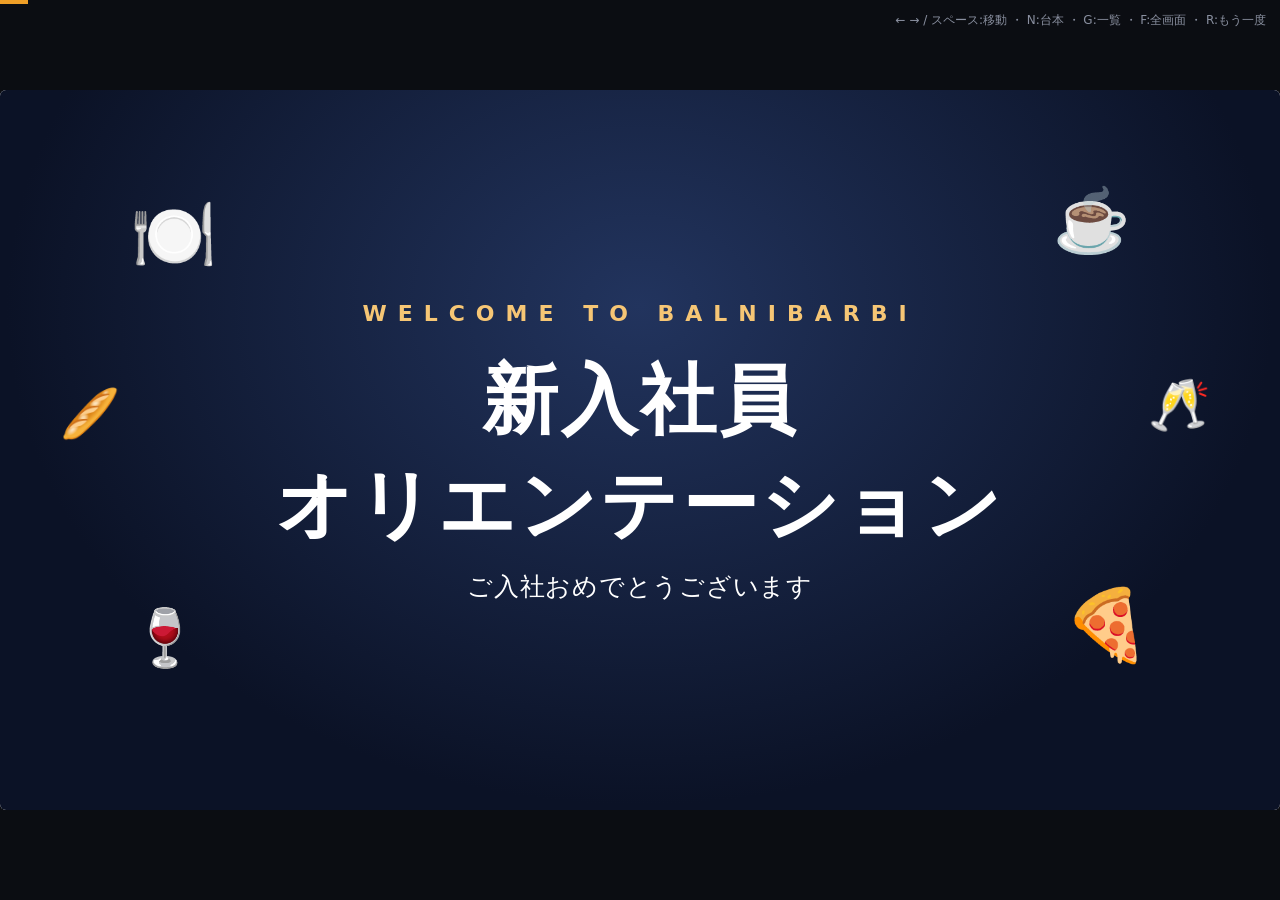
==== slides.html @ f7c923a0 "Add slide-by-slide presentation (slides.html) with illustrations, animations and speaker notes Co-Au" ====
<!DOCTYPE html>
<html lang="ja">
<head>
<meta charset="utf-8">
<meta name="viewport" content="width=device-width, initial-scale=1">
<title>バルニバービ 新入社員オリエンテーション スライド</title>
<style>
:root{--ink:#1E1C19;--amber:#EF9F27;--amber-d:#B86F0A;--navy:#185FA5;--navy-d:#0F3F70;--red:#D6403F;--green:#1D9E75}
*{box-sizing:border-box}
html,body{margin:0;height:100%;background:#0b0d12;overflow:hidden;font-family:"Hiragino Kaku Gothic ProN","Yu Gothic Medium","Yu Gothic","Meiryo",system-ui,sans-serif;color:var(--ink);-webkit-font-smoothing:antialiased}
button{font:inherit;cursor:pointer}
#stage{position:absolute;left:50%;top:50%;width:1280px;height:720px;transform-origin:center;overflow:hidden;background:#fff;border-radius:6px}
.slide{position:absolute;inset:0;display:none;flex-direction:column;align-items:center;justify-content:center;padding:44px 70px 40px;text-align:center;background:linear-gradient(160deg,#FFFDF8,#F6EFE2)}
.slide.active{display:flex}
.slide.dark{background:radial-gradient(ellipse at 50% 30%,#22345e,#0b1226 70%);color:#fff}
.slide.warm{background:linear-gradient(160deg,#FFF6E2,#FBDFAE)}
.slide.navy{background:linear-gradient(160deg,#0F3F70,#1d70bd);color:#fff}
.slide.alert{background:linear-gradient(160deg,#FFF5F3,#FFDCD7)}
.slide.green{background:linear-gradient(160deg,#EAF8F2,#C6EDDD)}
.kick{position:absolute;left:44px;top:30px;font-size:15px;letter-spacing:.2em;font-weight:700;color:var(--amber-d);opacity:.9}
.dark .kick,.navy .kick{color:#F6C675}
.art{position:relative;width:100%;height:410px;display:flex;align-items:center;justify-content:center}
.msg{font-family:"Hiragino Mincho ProN","Yu Mincho",serif;font-weight:700;font-size:54px;line-height:1.38;letter-spacing:.04em;margin:6px 0 0;max-width:1120px}
.msg em{font-style:normal;color:var(--amber-d)}
.dark .msg em,.navy .msg em{color:#FFC96B}
.sub{font-size:25px;margin-top:12px;opacity:.78;letter-spacing:.03em}
.q{display:inline-block;margin-top:14px;background:#FFE8B8;color:#7A4A06;border-radius:99px;padding:8px 24px;font-size:23px;font-weight:700}
.dark .q,.navy .q{background:#F6C675;color:#3a2603}
.emo{font-family:"Apple Color Emoji","Segoe UI Emoji","Noto Color Emoji",sans-serif;line-height:1}
.abs{position:absolute}
.card{background:#fff;border-radius:22px;box-shadow:0 10px 30px rgba(30,28,25,.14);padding:22px 26px;color:var(--ink)}
.chip{display:inline-block;background:#fff;color:var(--ink);border-radius:99px;padding:8px 22px;font-size:23px;font-weight:700;box-shadow:0 4px 14px rgba(0,0,0,.12)}
.row{display:flex;gap:26px;align-items:stretch;justify-content:center}
.big{font-weight:800;line-height:1;font-variant-numeric:tabular-nums}

/* animation system */
.slide .a{opacity:0}
.slide.active .a{animation-duration:.8s;animation-delay:var(--d,0s);animation-fill-mode:both;animation-timing-function:cubic-bezier(.2,.85,.25,1)}
.active .up{animation-name:up}.active .pop{animation-name:pop}.active .lt{animation-name:lt}.active .rt{animation-name:rt}
.active .zoom{animation-name:zoom}.active .drop{animation-name:drop}.active .fade{animation-name:fade;animation-duration:1.2s}
.active .grow{animation-name:grow;animation-duration:1.1s;transform-origin:50% 100%;transform-box:fill-box}
.active .draw{animation-name:draw;animation-duration:1.4s}
.active .spin{animation-name:spin}
@keyframes up{from{opacity:0;transform:translateY(46px)}to{opacity:1;transform:none}}
@keyframes pop{0%{opacity:0;transform:scale(.2)}70%{opacity:1;transform:scale(1.12)}100%{opacity:1;transform:none}}
@keyframes lt{from{opacity:0;transform:translateX(-140px)}to{opacity:1;transform:none}}
@keyframes rt{from{opacity:0;transform:translateX(140px)}to{opacity:1;transform:none}}
@keyframes zoom{from{opacity:0;transform:scale(1.6)}to{opacity:1;transform:none}}
@keyframes drop{0%{opacity:0;transform:translateY(-260px)}70%{opacity:1;transform:translateY(14px)}100%{opacity:1;transform:none}}
@keyframes fade{from{opacity:0}to{opacity:1}}
@keyframes grow{from{opacity:1;transform:scaleY(0)}to{opacity:1;transform:scaleY(1)}}
@keyframes draw{from{opacity:1;stroke-dashoffset:1}to{opacity:1;stroke-dashoffset:0}}
@keyframes spin{from{opacity:0;transform:rotate(-180deg) scale(.2)}to{opacity:1;transform:none}}
.draw{stroke-dasharray:1;stroke-dashoffset:0}
.float{animation:float 3.2s ease-in-out infinite}
.float2{animation:float 4.4s ease-in-out infinite reverse}
@keyframes float{0%,100%{transform:translateY(0)}50%{transform:translateY(-14px)}}
.pulse{animation:pulse 1.8s ease-in-out infinite}
@keyframes pulse{0%,100%{transform:scale(1)}50%{transform:scale(1.1)}}
.glow{animation:glow 2.4s ease-in-out infinite}
@keyframes glow{0%,100%{opacity:.55}50%{opacity:1}}
.active .fall{animation:fall 1.1s var(--d,0s) both ease-in}
@keyframes fall{0%{opacity:1;transform:none}100%{opacity:.18;transform:translateY(34px) rotate(14deg) scale(.9);filter:grayscale(1)}}
.ripple{animation:ripple 3s ease-out infinite;transform-box:fill-box;transform-origin:center}
@keyframes ripple{0%{transform:scale(.3);opacity:.9}100%{transform:scale(1.8);opacity:0}}
.steam{animation:steam 2.6s ease-in infinite;opacity:0}
@keyframes steam{0%{transform:translateY(20px) scaleX(1);opacity:0}30%{opacity:.8}100%{transform:translateY(-70px) scaleX(1.6);opacity:0}}
.walk{animation:walk 5s linear infinite}
@keyframes walk{0%{transform:translateX(0);opacity:0}8%{opacity:1}92%{opacity:1}100%{transform:translateX(var(--dx,520px));opacity:0}}
.twinkle{animation:glow 1.6s ease-in-out infinite}
.orbit{animation:orbit 16s linear infinite}
@keyframes orbit{to{transform:rotate(360deg)}}
.orbit>*{animation:orbitInv 16s linear infinite}
@keyframes orbitInv{to{transform:rotate(-360deg)}}
.flick{animation:flick 1.2s ease-in-out infinite;transform-origin:50% 100%}
@keyframes flick{0%,100%{transform:scale(1,1) rotate(-3deg)}50%{transform:scale(.9,1.15) rotate(4deg)}}
.confetti{position:absolute;top:-40px;animation:conf linear infinite}
@keyframes conf{to{transform:translateY(760px) rotate(360deg)}}
.blink{animation:blink 1s steps(2) infinite}
@keyframes blink{50%{opacity:.15}}
.shake{animation:shake 2.2s ease-in-out infinite}
@keyframes shake{0%,100%{transform:rotate(0)}10%,30%{transform:rotate(-6deg)}20%,40%{transform:rotate(6deg)}50%{transform:rotate(0)}}

/* ui */
#hud{position:fixed;left:0;right:0;bottom:0;height:44px;display:flex;align-items:center;gap:10px;padding:0 14px;color:#cfd3dc;font-size:13px;z-index:20;background:linear-gradient(transparent,rgba(0,0,0,.55));opacity:.0;transition:opacity .25s}
body:hover #hud,#hud:focus-within{opacity:1}
#hud button{background:#ffffff1a;border:0;color:#fff;border-radius:8px;padding:6px 12px}
#hud button:hover{background:#ffffff33}
#bar{position:fixed;left:0;top:0;height:4px;background:var(--amber);width:0;z-index:25;transition:width .3s}
#cnt{margin-left:auto;font-variant-numeric:tabular-nums}
#notes{position:fixed;left:0;right:0;bottom:0;max-height:42vh;overflow:auto;background:rgba(14,16,22,.96);color:#f1efe9;padding:16px 28px 56px;font-size:clamp(15px,1.6vw,20px);line-height:1.85;display:none;z-index:18;border-top:2px solid var(--amber)}
#notes.on{display:block}
#notes h4{margin:0 0 6px;color:#F6C675;font-size:13px;letter-spacing:.16em}
#grid{position:fixed;inset:0;background:rgba(8,10,14,.97);z-index:30;display:none;overflow:auto;padding:30px}
#grid.on{display:block}
#grid .g{display:grid;grid-template-columns:repeat(auto-fill,minmax(210px,1fr));gap:12px;max-width:1300px;margin:0 auto}
#grid button{background:#1b1f2a;color:#e8e6df;border:1px solid #2d3342;border-radius:10px;padding:12px 14px;text-align:left;font-size:14px;line-height:1.5}
#grid button:hover,#grid button.cur{border-color:var(--amber);background:#262b3a}
#grid button i{display:block;font-style:normal;color:#F6C675;font-size:12px;letter-spacing:.1em}
#help{position:fixed;right:14px;top:12px;color:#8a90a0;font-size:12px;z-index:5}
.hide{display:none}
.slide.shot{padding:0;background:#000}.slide.shot img{width:100%;height:100%;object-fit:contain}
</style>
</head>
<body>
<div id="bar"></div>
<div id="stage">

<!-- 1 -->
<section class="slide dark" data-title="Welcome" data-k="">
  <div class="abs emo float" style="left:130px;top:110px;font-size:70px">🍽️</div>
  <div class="abs emo float2" style="left:130px;top:520px;font-size:56px">🍷</div>
  <div class="abs emo float2" style="right:150px;top:100px;font-size:62px">☕</div>
  <div class="abs emo float" style="right:130px;top:500px;font-size:70px">🍕</div>
  <div class="abs emo float" style="left:60px;top:300px;font-size:48px">🥖</div>
  <div class="abs emo float2" style="right:70px;top:290px;font-size:50px">🥂</div>
  <div class="a fade" style="letter-spacing:.5em;font-size:22px;color:#F6C675;font-weight:700">WELCOME TO BALNIBARBI</div>
  <div class="msg a up" style="--d:.3s;font-size:76px;margin-top:22px">新入社員<br>オリエンテーション</div>
  <div class="sub a fade" style="--d:1s">ご入社おめでとうございます</div>
  <aside class="notes">皆さん、入社おめでとうございます。そして、数ある会社の中からバルニバービを選んでくれてありがとうございます。今日は、皆さんがこれから立つこの「バルニバービ」というステージがどういう場所なのか、そしてここで皆さんがどうやって「なりたい自分」を実現していくのか。そのための「地図」と「コンパス」をお渡しする時間です。まずは、皆さんが入社したこの会社の「正体」についてお話しします。</aside>
</section>

<!-- 2 agenda -->
<section class="slide" data-title="今日の流れ" data-k="TODAY">
  <div class="art" style="height:330px;flex-direction:column;gap:26px">
    <div class="row" style="width:1060px;gap:8px;height:150px">
      <div class="card a lt" style="flex:6;background:#185FA5;color:#fff;display:flex;flex-direction:column;justify-content:center"><div class="emo" style="font-size:48px">📖🤝📱</div><div style="font-size:24px;font-weight:700">解説 ＋ SmartHR実習</div></div>
      <div class="card a up" style="--d:.3s;flex:2;background:#EF9F27;display:flex;flex-direction:column;justify-content:center"><div class="emo" style="font-size:48px">✍️</div><div style="font-size:21px;font-weight:700">確認テスト</div></div>
      <div class="card a rt" style="--d:.5s;flex:3;background:#1D9E75;color:#fff;display:flex;flex-direction:column;justify-content:center"><div class="emo" style="font-size:48px">💬</div><div style="font-size:21px;font-weight:700">回答・解決策</div></div>
    </div>
    <div class="row a fade" style="--d:.9s;width:1060px;gap:8px;font-size:22px;font-weight:700"><div style="flex:6">〜60分</div><div style="flex:2">60-70分</div><div style="flex:3">70-90分</div></div>
  </div>
  <div class="msg a up" style="--d:.6s">今日は、90分。</div>
  <div class="sub a fade" style="--d:1.1s">理不尽に困らないための「判断基準」を、一緒に持ち帰ります</div>
  <aside class="notes">今日は大きく3つのパートに分かれます。最初の約60分は、会社概要・理念・労務ルール・リスク管理の解説です。途中でSmartHRの操作実習を挟みます。60〜70分は確認テストと、現場での困りごとの入力。70〜90分は、入力してもらった内容への回答と、具体的な解決策の共有です。スマホから参加の方は、画面を横に固定してください。皆さんが現場で理不尽に困ったり、予期せぬトラブルに巻き込まれたりしないための「判断基準」を共有する時間です。</aside>
</section>

<!-- 3 vision -->
<section class="slide warm" data-title="食から始まる日本創再生" data-k="01 COMPANY">
  <div class="art">
    <svg viewBox="0 0 500 400" width="560" height="410" style="position:absolute">
      <circle class="ripple" cx="250" cy="215" r="150" fill="none" stroke="#EF9F27" stroke-width="5"/>
      <circle class="ripple" style="animation-delay:1s" cx="250" cy="215" r="150" fill="none" stroke="#EF9F27" stroke-width="5"/>
      <circle class="ripple" style="animation-delay:2s" cx="250" cy="215" r="150" fill="none" stroke="#EF9F27" stroke-width="5"/>
    </svg>
    <div class="emo a pop float" style="font-size:190px;--d:.2s">🍲</div>
    <div class="emo a pop" style="position:absolute;left:250px;top:90px;font-size:70px;--d:1.0s">🌾</div>
    <div class="emo a pop" style="position:absolute;right:250px;top:90px;font-size:70px;--d:1.2s">🏘️</div>
    <div class="emo a pop" style="position:absolute;left:330px;bottom:30px;font-size:64px;--d:1.4s">😊</div>
    <div class="emo a pop" style="position:absolute;right:330px;bottom:30px;font-size:64px;--d:1.6s">🌏</div>
  </div>
  <div class="msg a up" style="--d:.5s">食から始まる<em>日本創再生</em></div>
  <div class="sub a fade" style="--d:1s">規模の拡大ではなく、人が豊かに暮らせる世界を創ること</div>
  <aside class="notes">私たちは現在、全国に100店舗以上のレストランを展開し、さらに淡路島や出雲などで、街そのものを創り出す「エステートビルドアップ事業」を手掛けています。しかし、私たちの根底にあるのは規模の拡大ではありません。存在意義は『食から始まる日本創再生』というヴィジョンに集約されています。食という営みを通して、多くの人々が楽しく、豊かに暮らせる世界を創造すること。そして、そこで働く一人ひとりが、食の仕事を通して「なりたい自分」になっていくこと。今日は、なぜそこを目指しているのか、その「理由」からお話しします。</aside>
</section>

<!-- 4 numbers -->
<section class="slide" data-title="数字で見るバルニバービ" data-k="01 COMPANY">
  <div class="art" style="height:330px"><div class="row" style="gap:34px">
    <div class="card a up" style="width:320px"><div class="emo" style="font-size:64px">🏁</div><div class="big" style="font-size:84px;color:var(--navy)"><span class="cnt" data-to="1991" data-sep="0">0</span></div><div style="font-size:24px;font-weight:700">年 創業(大阪・南船場)</div></div>
    <div class="card a up" style="--d:.25s;width:320px"><div class="emo" style="font-size:64px">🏪</div><div class="big" style="font-size:84px;color:var(--amber-d)"><span class="cnt" data-to="104">0</span></div><div style="font-size:24px;font-weight:700">店舗(2026年1月現在)</div></div>
    <div class="card a up" style="--d:.5s;width:320px"><div class="emo" style="font-size:64px">🧑‍🍳</div><div class="big" style="font-size:84px;color:var(--green)"><span class="cnt" data-to="667">0</span></div><div style="font-size:24px;font-weight:700">名の社員</div></div>
  </div></div>
  <div class="msg a up" style="--d:.9s">全国に104店舗。<br>同じ店は、ひとつもない。</div>
  <aside class="notes">バルニバービは1991年、大阪・南船場で創業しました。現在は全国に約100店舗、社員は667名。最初からこの規模を目指していたわけではありません。一人ひとりが「なりたい自分」を目指し、目の前のお客様を楽しませようと独立した店舗運営を積み重ねてきた。その「結果」として、今の規模になっています。だから、ここは「管理されるための巨大組織」ではなく、「挑戦した証」の集合体なんです。</aside>
</section>

<!-- 5 two businesses -->
<section class="slide" data-title="2つの事業" data-k="01 COMPANY">
  <div class="art" style="height:380px"><div class="row" style="align-items:center;gap:20px">
    <div class="card a lt" style="width:430px;border-top:10px solid var(--amber)"><div class="emo float" style="font-size:90px">🍽️</div><div style="font-size:30px;font-weight:800;margin-top:6px">レストラン事業</div><div class="big" style="font-size:72px;color:var(--amber-d)"><span class="cnt" data-to="83">0</span><small style="font-size:28px">店舗</small></div><div style="font-size:22px;opacity:.75">売上 127億円</div></div>
    <div class="a pop big" style="--d:.7s;font-size:90px;color:var(--ink)">×</div>
    <div class="card a rt" style="width:430px;border-top:10px solid var(--navy)"><div class="emo float2" style="font-size:90px">🏗️</div><div style="font-size:30px;font-weight:800;margin-top:6px">EB(エステートビルドアップ)事業</div><div class="big" style="font-size:72px;color:var(--navy)"><span class="cnt" data-to="19">0</span><small style="font-size:28px">店舗</small></div><div style="font-size:22px;opacity:.75">売上 16億円 / 淡路島・出雲・南あわじ</div></div>
  </div></div>
  <div class="msg a up" style="--d:1s">店の力で、街をつくる。</div>
  <aside class="notes">事業は大きく2つ。ひとつは『レストラン事業』。売上高127億円、83店舗。バッドロケーション・不動産デベロッパー・行政・大学と、多様な立地形態で展開しています。もうひとつが『EB(エステートビルドアップ)事業』。売上高16億円、19店舗。淡路島・出雲・南あわじなど、地域に根ざしたエリア開発を行っています。(2025年7月期)</aside>
</section>

<!-- 6 goal -->
<section class="slide navy" data-title="長期目標" data-k="01 COMPANY">
  <div class="art" style="height:380px;align-items:flex-end;gap:90px;padding-bottom:10px">
    <div style="text-align:center"><div class="big a up" style="font-size:54px"><span class="cnt" data-to="143">0</span><small style="font-size:24px">億円</small></div><div class="a grow" style="width:180px;height:128px;background:#7fb6ee;border-radius:12px 12px 0 0;margin-top:8px"></div><div style="font-size:22px;margin-top:8px">2025年7月期</div></div>
    <div class="a pop emo" style="--d:1.2s;font-size:80px;align-self:center">➡️</div>
    <div style="text-align:center"><div class="big a up" style="--d:1.5s;font-size:80px;color:#FFC96B"><span class="cnt" data-to="360" data-delay="1500">0</span><small style="font-size:30px">億円</small></div><div class="a grow" style="--d:1.3s;width:180px;height:320px;background:linear-gradient(#FFC96B,#EF9F27);border-radius:12px 12px 0 0;margin-top:8px"></div><div style="font-size:22px;margin-top:8px">2034年7月期</div></div>
  </div>
  <div class="msg a up" style="--d:1.8s;font-size:46px">食で人の流れを変え、<em>地域を活性化する企業</em>へ</div>
  <div class="sub a fade" style="--d:2.2s">営業利益率 10%</div>
  <aside class="notes">長期目標は、2034年7月期に売上高360億円、営業利益率10%。『食で人の流れを変え、地域を活性化する企業』としての姿を目指しています。この目標を掲げる理由からお話ししていきます。</aside>
</section>

<!-- 7 okayu -->
<section class="slide dark" data-title="原点:一杯のおかゆ" data-k="02 ORIGIN">
  <div class="art">
    <svg viewBox="0 0 700 410" width="700" height="410" style="position:absolute"><defs><radialGradient id="gl"><stop offset="0" stop-color="#FFC96B" stop-opacity=".8"/><stop offset="1" stop-color="#FFC96B" stop-opacity="0"/></radialGradient></defs>
      <circle class="glow" cx="350" cy="240" r="190" fill="url(#gl)"/>
      <g stroke="#fff" stroke-width="7" fill="none" stroke-linecap="round" opacity=".85"><path class="steam" d="M310 150c-20-25 20-40 0-65" style="animation-delay:0s"/><path class="steam" d="M350 150c-20-25 20-40 0-65" style="animation-delay:.8s"/><path class="steam" d="M390 150c-20-25 20-40 0-65" style="animation-delay:1.6s"/></g></svg>
    <div class="emo a pop" style="font-size:170px;--d:.2s;margin-top:40px">🍚</div>
    <div class="emo a up" style="position:absolute;left:120px;bottom:30px;font-size:70px;--d:1s;filter:grayscale(.8)">😢</div>
    <div class="emo a up" style="position:absolute;right:120px;bottom:30px;font-size:70px;--d:1.3s;filter:grayscale(.8)">😢</div>
    <div class="emo a pop" style="position:absolute;left:250px;bottom:10px;font-size:70px;--d:2.4s">😭</div>
    <div class="emo a pop" style="position:absolute;right:250px;bottom:10px;font-size:70px;--d:2.7s">🥹</div>
  </div>
  <div class="msg a up" style="--d:.6s">一杯のおかゆが、<em>希望</em>になった。</div>
  <div class="sub a fade" style="--d:1s">1995年 阪神・淡路大震災 ― 塩と胡麻油だけのおかゆ</div>
  <aside class="notes">バルニバービの歴史は、ある一つの「原体験」から始まりました。代表の佐藤が、阪神・淡路大震災で被災しました。街が壊れ、誰もが明日への希望を失いかけていた時に、炊き出しで振るまったのは、なんでもない一杯の「おかゆ」でした。そのおかゆが冷え切った体を温め、涙を流しながらお互いを励まし合い、生きる力を取り戻していく。その光景を目の当たりにした時、「食には、人の心を動かし、絶望を希望に変える力がある」ことに気づいたのです。そして、心から喜んでもらうことが、こんなにも自分の心を喜ばせるんだ、ということにも。この食の力はバルニバービの源泉です。</aside>
</section>

<!-- 8 first shop -->
<section class="slide dark" data-title="1号店 南船場" data-k="02 ORIGIN">
  <div class="art">
    <svg viewBox="0 0 1000 410" width="1000" height="410" style="position:absolute">
      <defs><radialGradient id="lamp"><stop offset="0" stop-color="#FFD58A" stop-opacity=".95"/><stop offset="1" stop-color="#FFD58A" stop-opacity="0"/></radialGradient></defs>
      <rect y="330" width="1000" height="80" fill="#10182e"/>
      <g class="twinkle" fill="#fff"><circle cx="120" cy="60" r="3"/><circle cx="300" cy="110" r="2.5"/><circle cx="700" cy="50" r="3"/><circle cx="880" cy="120" r="2.5"/><circle cx="560" cy="80" r="2"/></g>
      <circle class="a fade" style="--d:1s" cx="500" cy="270" r="230" fill="url(#lamp)"/>
    </svg>
    <div class="emo a pop" style="--d:.8s;font-size:150px;margin-top:70px;filter:drop-shadow(0 0 30px #FFC96B)">🏠</div>
    <div class="emo a pop" style="position:absolute;left:480px;top:90px;font-size:50px;--d:1.1s">💡</div>
    <div class="card a lt" style="position:absolute;left:60px;top:60px;font-size:26px;font-weight:800;color:var(--red);border-radius:22px 22px 22px 4px;animation-name:lt,fade;--d:.3s">「100%失敗する」</div>
    <div class="emo a rt" style="position:absolute;right:130px;bottom:12px;font-size:60px;--d:2s">🚶</div>
    <div class="emo a rt" style="position:absolute;right:230px;bottom:12px;font-size:60px;--d:2.4s">🚶‍♀️</div>
    <div class="emo a lt" style="position:absolute;left:200px;bottom:12px;font-size:60px;--d:2.8s">🚶‍♂️</div>
    <div class="emo a lt" style="position:absolute;left:330px;bottom:12px;font-size:60px;--d:3.2s">🚶‍♀️</div>
  </div>
  <div class="msg a up" style="--d:.5s">何もない場所に、<em>灯</em>をともした。</div>
  <div class="sub a fade" style="--d:1.2s">1991年 大阪・南船場 1号店。やがて遠方からも人が訪れるようになった</div>
  <aside class="notes">この感動を日常の中で届けたい。その純粋な思いだけで、1991年、大阪・南船場の「何もない場所」に1店舗目をオープンしました。周囲は「100%失敗する」と猛反対しました。ですが佐藤は信じていました。その建物が醸し出す空気、ヨーロッパで感じた心地よい空間とお料理、喜んでもらいたいからこその接客、そして食が持つ力を。店に灯がともると、遠方からもお客様がわざわざ目指してやってくるようになりました。</aside>
</section>

<!-- 9 sales chart -->
<section class="slide" data-title="売上の推移" data-k="02 ORIGIN">
  <div class="art" style="height:430px"><svg id="sales" viewBox="0 0 1100 430" width="1100" height="430"></svg></div>
  <div class="msg a up" style="--d:2.4s;font-size:46px">失敗の先に、<em>成長</em>があった。</div>
  <aside class="notes">グラフを見てください。途中で大きく落ち込んでいる時期があります。2001年からの約3年間、「拡大」という数に目が眩み、一番大切な「食の体験」を蔑ろにしてしまいました。そして2005年、東京・芝公園のGARB pintinoで再起。グラフが右肩上がりに転じているのは、まさにここからです。2013年に店舗運営子会社体制へ移行、2015年に東証マザーズ上場、2019年に淡路島、2023年に島根・出雲で地方創生を開始。2025年7月期は売上143億円です。(単位:百万円)</aside>
</section>

<!-- 10 failure -->
<section class="slide alert" data-title="魂なき拡大の全滅" data-k="02 ORIGIN">
  <div class="art" style="height:380px;flex-direction:column;gap:20px">
    <div class="row" style="gap:20px;font-size:34px;font-weight:800;color:var(--red)"><span class="a up">拡大 ↗</span><span class="a up" style="--d:.2s">効率 ↗</span><span class="a up" style="--d:.4s">利益 ↗</span></div>
    <div class="row" style="gap:16px;margin-top:24px">
      <div class="emo fall" style="--d:1.2s;font-size:96px">🏪</div><div class="emo fall" style="--d:1.6s;font-size:96px">🏬</div><div class="emo fall" style="--d:2s;font-size:96px">🏪</div>
      <div class="emo fall" style="--d:2.4s;font-size:96px">🏬</div><div class="emo fall" style="--d:2.8s;font-size:96px">🏪</div><div class="emo fall" style="--d:3.2s;font-size:96px">🏬</div>
    </div>
    <div class="row" style="gap:16px;margin-top:-118px"><div class="emo a zoom" style="--d:1.6s;font-size:96px;opacity:.9">❌</div><div class="emo a zoom" style="--d:2.4s;font-size:96px">❌</div><div class="emo a zoom" style="--d:3s;font-size:96px">❌</div><div class="emo a zoom" style="--d:3.4s;font-size:96px">❌</div></div>
  </div>
  <div class="msg a up" style="--d:.8s;margin-top:60px">魂なき拡大で、<em style="color:var(--red)">全滅</em>した。</div>
  <div class="sub a fade" style="--d:3.4s">2001〜2003年。この時期に作った店は、いま1軒も残っていない</div>
  <aside class="notes">2001年からの約3年間、私たちは「拡大」という数字に目を奪われ、最大の失敗を犯します。トレンドに乗って効率と利益を優先し、出店を重ねた結果、お客様もスタッフも離れていきました。衝撃的な事実ですが、この迷走期に作った店は、現在、一軒も残っていません。文字通りの「全滅」です。この痛みを一生忘れないと誓いました。</aside>
</section>

<!-- 11 pintino -->
<section class="slide dark" data-title="再起:GARB pintino" data-k="02 ORIGIN">
  <div class="art">
    <svg viewBox="0 0 400 410" width="400" height="410" style="position:absolute">
      <defs><radialGradient id="tg"><stop offset="0" stop-color="#FF8A5B" stop-opacity=".6"/><stop offset="1" stop-color="#FF8A5B" stop-opacity="0"/></radialGradient></defs>
      <circle class="glow" cx="200" cy="230" r="190" fill="url(#tg)"/>
      <g fill="none" stroke="#FF7A4A" stroke-width="7" stroke-linejoin="round" stroke-linecap="round">
        <path class="a draw" pathLength="1" d="M200 14L136 396M200 14L264 396"/>
        <path class="a draw" pathLength="1" style="--d:.5s" d="M178 140H222M160 230H240M140 340H260M178 140L240 230M222 140L160 230M160 230L260 340M240 230L140 340"/>
        <rect class="a pop" style="--d:1.2s" x="170" y="118" width="60" height="22" rx="3" fill="#FF7A4A"/>
        <rect class="a pop" style="--d:1.4s" x="150" y="206" width="100" height="24" rx="3" fill="#FF7A4A"/>
      </g>
      <g class="twinkle" fill="#fff"><circle cx="40" cy="60" r="3"/><circle cx="340" cy="90" r="3"/><circle cx="70" cy="200" r="2"/><circle cx="360" cy="260" r="2.5"/></g>
    </svg>
    <div class="emo a up" style="position:absolute;left:230px;bottom:20px;font-size:62px;--d:1.8s">🌳</div>
    <div class="emo a up" style="position:absolute;right:230px;bottom:20px;font-size:62px;--d:2s">🌳</div>
    <div class="emo a pop" style="position:absolute;right:360px;top:100px;font-size:60px;--d:2.4s">🧑‍🍳</div>
    <div class="emo a pop" style="position:absolute;left:360px;top:100px;font-size:60px;--d:2.7s">🙋</div>
  </div>
  <div class="msg a up" style="--d:.5s;font-size:46px">想いを込めた店は、<br>どんな場所でも<em>目的地</em>になれる。</div>
  <div class="sub a fade" style="--d:1.5s">2005年 東京・芝公園「GARB pintino」― 人は、心で動く</div>
  <aside class="notes">2005年、東京・芝公園のGARB pintinoで再起をかけました。駅から決して近くはありません。しかし、見上げる東京タワーを借景に、スタッフ一人ひとりが「最高のおもてなしとは何か」を自ら考え、動く店を作り上げました。アルバイトでも誰もが自ら考えて動く。そのお店は開業半年で予約が困難な店になりました。かつて見失った「魂」を、この店でもう一度取り戻したのです。「想いを込めた店は、どんな場所でも目的地になれる。人は心で動く」。この確信が、その後の成長を支える強力なエンジンとなりました。</aside>
</section>

<!-- 12 bad location -->
<section class="slide warm" data-title="バッドロケーション戦略" data-k="03 BUSINESS">
  <div class="art">
    <svg viewBox="0 0 1000 410" width="1000" height="410" style="position:absolute">
      <path class="a draw" pathLength="1" d="M150 300C300 300 380 190 560 230S780 300 850 250" fill="none" stroke="#B86F0A" stroke-width="6" stroke-dasharray="1 0" style="stroke-dasharray:.03 .02"/>
    </svg>
    <div class="abs" style="left:90px;top:230px;text-align:center"><div class="emo a pop" style="font-size:80px">🚉</div><div style="font-size:20px;font-weight:700;opacity:.7">駅</div></div>
    <div class="abs" style="right:70px;top:160px;text-align:center"><div class="emo a pop float" style="font-size:120px;--d:1s">🏡</div><div style="font-size:22px;font-weight:700">その店</div></div>
    <div class="emo abs walk" style="left:180px;top:250px;font-size:48px;--dx:560px;animation-delay:1.2s">🚶</div>
    <div class="emo abs walk" style="left:180px;top:250px;font-size:48px;--dx:560px;animation-delay:2.6s">🚶‍♀️</div>
    <div class="emo abs walk" style="left:180px;top:250px;font-size:48px;--dx:560px;animation-delay:4s">🚶‍♂️</div>
    <div class="chip a up abs" style="--d:.5s;left:420px;top:60px">家賃が低い</div>
    <div class="chip a up abs" style="--d:.8s;left:600px;top:30px">競合が少ない</div>
  </div>
  <div class="msg a up" style="--d:.4s">あえて、他社が選ばない場所へ。</div>
  <div class="sub a fade" style="--d:1.2s">需要を奪い合わず、自分たちで需要と人の流れを創り出す</div>
  <aside class="notes">私たちの出店戦略は「非常識」と言われます。あえて駅から遠い倉庫街や海辺など、他社が敬遠する「バッドロケーション」を選ぶからです。大切なのは、ただ立地が悪いのではなく、「心地よさや驚きがあり、ここでなら過ごしてみたい」と直感できる場所かどうか。このロケーションを選ぶ力は、数多くの失敗と手痛い経験から身についた特技です。立地が悪いから家賃を相場より抑えられ、その分、食材やデザイン、スタッフに投資する。需要を奪い合うのではなく、自分たちで新たな需要と人流を創り出す。それがレストラン事業の根幹です。</aside>
</section>

<!-- 13 town -->
<section class="slide green" data-title="一軒が、街になる" data-k="03 BUSINESS">
  <div class="art">
    <svg viewBox="0 0 1000 410" width="1000" height="410" style="position:absolute"><rect y="320" width="1000" height="90" fill="#9fd9bd" rx="10"/></svg>
    <div class="emo abs a pop" style="left:440px;top:170px;font-size:130px">🏪</div>
    <div class="emo abs a pop" style="--d:1s;left:270px;top:215px;font-size:84px">☕</div>
    <div class="emo abs a pop" style="--d:1.4s;left:660px;top:215px;font-size:84px">🥐</div>
    <div class="emo abs a pop" style="--d:1.8s;left:130px;top:200px;font-size:100px">🏢</div>
    <div class="emo abs a pop" style="--d:2.2s;left:780px;top:190px;font-size:104px">🏨</div>
    <div class="emo abs a pop" style="--d:2.6s;left:30px;top:235px;font-size:70px">🌳</div>
    <div class="emo abs a pop" style="--d:2.8s;left:880px;top:240px;font-size:70px">🌳</div>
    <div class="emo abs a up" style="--d:3s;left:340px;top:330px;font-size:50px">🚶‍♀️</div><div class="emo abs a up" style="--d:3.2s;left:520px;top:330px;font-size:50px">🚶</div><div class="emo abs a up" style="--d:3.4s;left:720px;top:330px;font-size:50px">🧑‍🤝‍🧑</div>
    <div class="emo abs float" style="left:480px;top:60px;font-size:60px">✨</div>
  </div>
  <div class="msg a up" style="--d:.4s">一軒の店が、<em>街</em>になる。</div>
  <div class="sub a fade" style="--d:1s">「人流の創出」と「街の形成」― 南船場が、その最初の証明</div>
  <aside class="notes">バッドロケーション戦略の成果は、魅力的な食の空間による「人流の創出」を起こし、周辺にライフスタイルを提案する店が集まり、街が形成されていくことです。南船場はその最初の証明です。</aside>
</section>

<!-- 14 2nd stage -->
<section class="slide" data-title="実績が声をかけさせた" data-k="03 BUSINESS">
  <div class="art" style="height:380px"><div class="row" style="gap:30px">
    <div class="card a up" style="width:340px"><div class="emo float" style="font-size:96px">🏢</div><div style="font-size:30px;font-weight:800;margin:6px 0">不動産デベロッパー</div><div style="font-size:20px;opacity:.75;line-height:1.6">宮下公園(渋谷)<br>丸の内仲通り</div></div>
    <div class="card a up" style="--d:.3s;width:340px"><div class="emo float2" style="font-size:96px">🏛️</div><div style="font-size:30px;font-weight:800;margin:6px 0">行政・公共機関</div><div style="font-size:20px;opacity:.75;line-height:1.6">泉大津市<br>高槻市</div></div>
    <div class="card a up" style="--d:.6s;width:340px"><div class="emo float" style="font-size:96px">🎓</div><div style="font-size:30px;font-weight:800;margin:6px 0">大学</div><div style="font-size:20px;opacity:.75;line-height:1.6">GOOD MORNING CAFE<br>早稲田</div></div>
  </div></div>
  <div class="msg a up" style="--d:1s">実績が、声をかけさせた。</div>
  <div class="sub a fade" style="--d:1.4s">それでも、やることは変わらない ― その場所にしかない店を作る</div>
  <aside class="notes">上場後、人の流れを生み出せる会社として認められた私たちには、大手デベロッパーや行政、大学からの声がかかるようになりました。三井不動産による渋谷・宮下公園の再開発、三菱地所による丸の内仲通りへの出店。泉大津市・高槻市など、地方創生・エリア活性化を目的とした行政との連携も進んでいます。それでも、やることは変わりません。その場所にしかない店を作ること。その思いに、ブレはありません。</aside>
</section>

<!-- 15 EB why -->
<section class="slide" data-title="EB事業が生まれた理由" data-k="03 BUSINESS">
  <div class="art" style="height:400px"><div class="row" style="align-items:center;gap:24px">
    <div class="card a lt" style="width:430px;background:#FFF1EE"><div class="emo" style="font-size:80px">🏪📈</div><div style="font-size:28px;font-weight:800;margin-top:8px">街が活性化 → 賃料アップ</div><div class="emo shake" style="font-size:70px;margin-top:6px">😣</div><div style="font-size:22px;opacity:.8">値上げ・退去を求められる</div></div>
    <div class="emo a pop" style="--d:1s;font-size:80px">💡</div>
    <div class="card a rt" style="--d:1.4s;width:430px;background:#E6F0FA"><div class="emo" style="font-size:80px">🔑🏝️</div><div style="font-size:28px;font-weight:800;margin-top:8px">土地を、自分で持つ</div><div class="emo pulse" style="font-size:70px;margin-top:6px">😎</div><div style="font-size:22px;opacity:.8">価値向上の成果も自分たちへ</div></div>
  </div></div>
  <div class="msg a up" style="--d:1.8s;font-size:40px">レストラン × 不動産 ＝ <em>イノベーティブシナジー戦略</em></div>
  <aside class="notes">レストラン一軒が街を変える。その確信をスケールさせたのがEB事業です。かつて、私たちが街を活性化させると地価が上がり、逆に賃料値上げや退去を求められるという悔しい経験をしました。ならば、自分たちで土地を持ち、価値向上の成果も自分たちで得ようと決めたのです。レストランを起爆剤に、ホテルや施設を開発し、エリア全体の不動産価値を上げる。これを「イノベーティブシナジー戦略」と呼んでいます。食の力を武器に、街の未来をデザインするデベロッパーへと進化しています。</aside>
</section>

<!-- 16 roadmap -->
<section class="slide navy" data-title="6段階のロードマップ" data-k="03 BUSINESS">
  <div class="art" style="height:400px"><div class="row" style="gap:0;align-items:flex-start;width:1160px">
    <div class="a pop" style="width:193px"><div class="emo" style="font-size:80px">🗺️</div><b style="color:#FFC96B">PHASE 0</b><div style="font-size:21px">エリア選定</div></div>
    <div class="a pop" style="--d:.5s;width:193px"><div class="emo" style="font-size:80px">🍽️</div><b style="color:#FFC96B">PHASE 1</b><div style="font-size:21px">きっかけの<br>大型店</div></div>
    <div class="a pop" style="--d:1s;width:193px"><div class="emo" style="font-size:80px">🏨</div><b style="color:#FFC96B">PHASE 2</b><div style="font-size:21px">滞在できる<br>エリアへ</div></div>
    <div class="a pop" style="--d:1.5s;width:193px"><div class="emo" style="font-size:80px">🛍️</div><b style="color:#FFC96B">PHASE 3</b><div style="font-size:21px">回遊・雇用で<br>人流を創る</div></div>
    <div class="a pop" style="--d:2s;width:193px"><div class="emo" style="font-size:80px">🎪</div><b style="color:#FFC96B">PHASE 4</b><div style="font-size:21px">地域との<br>融合・交流</div></div>
    <div class="a pop" style="--d:2.6s;width:193px"><div class="emo pulse" style="font-size:96px;margin-top:-10px">🏡</div><b style="color:#FFC96B">PHASE 5</b><div style="font-size:21px;font-weight:800">住みたくなる<br>エリアへ</div></div>
  </div>
  <svg viewBox="0 0 1160 40" width="1160" height="40" style="position:absolute;left:60px;top:230px"><path class="a draw" pathLength="1" style="animation-duration:2.6s;--d:.2s" d="M60 20H1100" stroke="#FFC96B" stroke-width="5" fill="none" stroke-linecap="round" marker-end="url(#ar)"/></svg></div>
  <div class="msg a up" style="--d:3s;font-size:48px">「訪れる場所」から、<br><em>「住みたくなる場所」</em>へ。</div>
  <aside class="notes">EB事業の特徴は、この6段階のロードマップにあります。まず最初にするのは、エリアの選定。地方自治体や地方銀行からの情報収集で、可能性のある場所を見極めます。次に、集客力のある大型飲食店舗でエリアの「きっかけ」を作る。そして宿泊施設を作り、「滞在できるエリア」へ。飲食店を集積させ、雇用を生み、人流を増やす。地域のお祭りや施設で地域との融合を促進する。そして最終フェーズで目指すのは、「訪れる場所」から「住みたくなるエリア」へ。私たちが創っているのは観光地ではなく、コミュニティです。</aside>
</section>

<!-- 17 Frogs FARM -->
<section class="slide" data-title="Frogs FARM" data-k="03 BUSINESS" style="background:linear-gradient(#ffd9a0,#ffb36b 55%,#5b8fc4 56%,#2d5f95)">
  <div class="art" style="height:400px">
    <svg viewBox="0 0 1100 400" width="1100" height="400" style="position:absolute">
      <defs><radialGradient id="sun"><stop offset="0" stop-color="#fff6d6"/><stop offset="1" stop-color="#ffb347"/></radialGradient></defs>
      <circle cx="550" cy="170" r="70" fill="url(#sun)"><animate attributeName="cy" from="90" to="215" dur="6s" fill="freeze"/></circle>
      <rect y="225" width="1100" height="175" fill="#3b78b0" opacity=".85"/>
      <path d="M0 330 Q300 300 600 330 T1100 320 V400 H0Z" fill="#c9a66b"/>
      <path class="glow" d="M480 232h140M500 246h100M520 260h60" stroke="#ffe3a6" stroke-width="5" stroke-linecap="round"/>
    </svg>
    <div class="emo abs a pop" style="left:140px;top:250px;font-size:64px;--d:1s">🏨</div><div class="emo abs a pop" style="left:260px;top:262px;font-size:54px;--d:1.3s">🍽️</div><div class="emo abs a pop" style="left:360px;top:258px;font-size:58px;--d:1.6s">🏠</div>
    <div class="emo abs a pop" style="left:690px;top:258px;font-size:58px;--d:1.9s">⛺</div><div class="emo abs a pop" style="left:790px;top:250px;font-size:64px;--d:2.2s">🍦</div><div class="emo abs a pop" style="left:900px;top:258px;font-size:58px;--d:2.5s">🍜</div>
    <div class="emo abs a pop" style="left:520px;top:262px;font-size:60px;--d:.6s">🍽️</div>
  </div>
  <div class="row" style="gap:50px;margin-top:-22px;color:#fff;text-shadow:0 2px 8px rgba(0,0,0,.35)">
    <div class="a up" style="--d:2s"><span class="big" style="font-size:78px"><span class="cnt" data-to="23" data-delay="2000">0</span></span><span style="font-size:26px;font-weight:700"> 施設</span></div>
    <div class="a up" style="--d:2.4s"><span class="big" style="font-size:78px"><span class="cnt" data-to="20" data-delay="2400">0</span></span><span style="font-size:26px;font-weight:700"> 万人 / 年</span></div>
  </div>
  <div class="msg a up" style="--d:2.8s;color:#fff;text-shadow:0 2px 10px rgba(0,0,0,.35);font-size:46px">雑草地が、<em style="color:#fff3c4">住みたくなる街</em>になった。</div>
  <aside class="notes">そのモデルケースが淡路島の「Frogs FARM」です。かつては何もない雑草地だった場所。でも、最高に美しい夕日がある場所。その夕日を借景として、2019年にレストラン「GARB COSTA ORANGE」をオープンさせました。最初の1年は、島の人々に「なんで来たの？」と首をかしげられました。それが今や、宿泊施設・ピクニックガーデンと広がり、23もの施設が集まり、年間20万人が訪れる「滞在するエリア」へと変貌を遂げました。スタッフが島に移住し、農家さんと語らい、お祭りを創り、地域に根を張る。レストランは「食事をする場所」から「人生を豊かに過ごす場所」へと変わっていきます。何もない場所に一軒の店で火を灯した南船場から30年。私たちは今、人が生涯を送りたくなるような「新しい街の形」を、淡路島で証明し続けています。</aside>
</section>

<!-- 18 org -->
<section class="slide" data-title="本部はサポーター" data-k="04 ORGANIZATION">
  <div class="art" style="flex-direction:column;height:400px;gap:6px">
    <div class="row" style="gap:36px"><div class="emo a pop float" style="font-size:90px">🏪</div><div class="emo a pop float2" style="--d:.2s;font-size:90px">🏨</div><div class="emo a pop float" style="--d:.4s;font-size:90px">🍕</div><div class="emo a pop float2" style="--d:.6s;font-size:90px">☕</div><div class="emo a pop float" style="--d:.8s;font-size:90px">🏪</div></div>
    <div class="row" style="gap:62px;font-size:44px;color:var(--amber-d)"><span class="a up pulse" style="--d:1s">⬆</span><span class="a up pulse" style="--d:1.2s">⬆</span><span class="a up pulse" style="--d:1.4s">⬆</span><span class="a up pulse" style="--d:1.6s">⬆</span><span class="a up pulse" style="--d:1.8s">⬆</span></div>
    <div class="card a up" style="--d:1.2s;width:900px;background:var(--navy);color:#fff;border-radius:16px"><div style="font-size:30px;font-weight:800">本部</div><div style="font-size:21px;opacity:.9">営業・企画・管理・総務人事 ― 専門知識で、現場を支える</div></div>
  </div>
  <div class="msg a up" style="--d:2s">本部は、管理する場所ではなく<br><em>サポーター</em>。</div>
  <aside class="notes">一軒も店が残らなかったあの頃と、今、何が違うのか。その答えがこの組織図にあります。効率化やトレンドを追わず、食の持つ力とスタッフの想いを大事にしていける形を作ろうと考えました。一般的に、本部は現場を「管理する場所」ですが、私たちの本部は、現場という主役が個性を発揮するための「サポーターの役割」となりました。本部の役割は、リーダーたちが実現したいことを、あらゆる角度から、専門知識を持って支えること。新たな機会を創出することです。</aside>
</section>

<!-- 19 subsidiaries -->
<section class="slide warm" data-title="運営子会社制度" data-k="04 ORGANIZATION">
  <div class="art" style="height:430px" id="bubbles"></div>
  <div class="msg a up" style="--d:1.6s;font-size:48px">リーダーが、自ら考え、決める。</div>
  <div class="sub a fade" style="--d:2s">運営子会社制度 ― 一律のマニュアルでは縛らない</div>
  <aside class="notes">特徴的なのは、私たちが運営子会社制度をとっていることです。一律のマニュアルで縛るのではなく、その土地、その店のリーダーが「自分たちが誇れる仕事は何か」「この場所にあったら喜ばれるお店はどんなお店か」を、スピード感を持って自ら考え、決めることができるようにしてきました。各子会社は、それぞれが独自のエリア、マーケット、そして独自のやり方で運営しています。なぜここまでバラバラなのか。それは、私たちが「どこにでもある店」を作りたいのではないからです。その場所の人々が求めている体験を最も理解しているのは、現場のスタッフです。皆さんの個性が、どのチームでどう輝くのか。この多様性こそが、私たちの強みです。</aside>
</section>

<!-- 20 purpose -->
<section class="slide dark" data-title="なりたい自分になる" data-k="05 PHILOSOPHY">
  <div class="art">
    <svg viewBox="0 0 900 410" width="900" height="410" style="position:absolute"><g fill="#2d4a85" stroke="#6f93d6" stroke-width="3">
      <rect class="a grow" x="60" y="330" width="150" height="60"/><rect class="a grow" style="--d:.2s" x="210" y="280" width="150" height="110"/><rect class="a grow" style="--d:.4s" x="360" y="230" width="150" height="160"/><rect class="a grow" style="--d:.6s" x="510" y="180" width="150" height="210"/><rect class="a grow" style="--d:.8s" x="660" y="130" width="150" height="260"/></g></svg>
    <div class="emo abs" style="font-size:70px;left:90px;top:225px;animation:climb 5s 1s both ease-in-out">🚶</div>
    <div class="emo abs pulse" style="font-size:96px;right:70px;top:10px">⭐</div>
  </div>
  <div class="msg a up" style="--d:.4s"><em>なりたい自分</em>になる。</div>
  <div class="sub a fade" style="--d:1s">「食べる」「食べていただく」仕事を通して</div>
  <style>@keyframes climb{0%{transform:translate(0,0)}20%{transform:translate(150px,-50px)}40%{transform:translate(300px,-100px)}60%{transform:translate(450px,-150px)}100%{transform:translate(600px,-200px) scale(1.2)}}</style>
  <aside class="notes">私たちの経営理念は「食べる、食べていただく仕事を通してなりたい自分になる」。これはこの会社の存在意義であり、皆さんがこのバルニバービで何のために働くか、の理由になります。皆さんのなりたい自分って何ですか？家族と幸せに過ごしたい？自分のお店を出したい？好きなワインを学びたい？そこを目指して働いていこう、ということになります。イタリアンをやりたいというシェフがいてイタリアン業態が生まれたり、居酒屋の女将をやりたいというスタッフがいて居酒屋業態が生まれたり、ピッツァを極めたいスタッフがピッツァコンテストを主催するようになったり。そんな一人一人の思いがバルニバービを作っています。</aside>
</section>

<!-- 21 not done for you -->
<section class="slide" data-title="してあげる、ではない" data-k="05 PHILOSOPHY">
  <div class="art" style="height:380px"><div class="row" style="align-items:center;gap:50px">
    <div class="card a lt" style="width:430px;position:relative;opacity:.8"><div class="emo" style="font-size:96px">🎁</div><div style="font-size:30px;font-weight:800;margin-top:8px">会社が「してあげる」</div>
      <div class="emo abs a zoom" style="--d:1.2s;left:130px;top:0;font-size:190px;opacity:.9">❌</div></div>
    <div class="card a rt" style="--d:.5s;width:430px;border:5px solid var(--green)"><div class="emo float" style="font-size:96px">👟💦</div><div style="font-size:30px;font-weight:800;margin-top:8px">自分で、懸命に進む</div><div class="emo a pop" style="--d:1.6s;font-size:56px">🌟</div></div>
  </div></div>
  <div class="msg a up" style="--d:1.4s;font-size:48px">本当の自分は、泥臭く<em>前に進む</em>過程で見つかる。</div>
  <aside class="notes">ただ、「なりたい自分になる」とは、会社が皆さんを「なりたい自分にしてあげます」という意味ではありません。お店やりたい！といったからといって、数千万円をポンと出すものでは当然ありません。やりたいことと、それを価値として提供できるかどうか。どこで提供するのが良いか。そのためには何を学ぶ必要があるか。たくさんの失敗の中で学んだノウハウを集結させながら、時に支えられ、支えながら成長していく中で形になってきました。必ずしも良いことばかりではない毎日の中でも、懸命に前へ進む。その泥臭い過程の中でしか、本当の自分は見つからないことを、私たちは知っています。</aside>
</section>

<!-- 22 14 philosophies -->
<section class="slide navy" data-title="14のフィロソフィ" data-k="05 PHILOSOPHY">
  <div class="art" style="height:400px"><div id="tiles" style="display:grid;grid-template-columns:repeat(7,130px);gap:14px"></div></div>
  <div class="msg a up" style="--d:1.8s;font-size:48px">14のフィロソフィは、<em>迷った時の道標</em>。</div>
  <div class="sub a fade" style="--d:2.2s">ルールではありません。今日は4つを読み解きます</div>
  <aside class="notes">ここに記されている「14のフィロソフィ」は、私たちが歩んできた30年の中で、大事にしてきた思いや行動を言葉にしたものです。これらは会社が強いるルールではありません。皆さんが迷った時に立ち戻り、自分の仕事に誇りを持つための「道標」になればと考えています。手元にフィロソフィーブックを用意してください。最初のページは、バルニバービが生まれるきっかけとなった原体験と、1号店が生まれた時の思いが綴られています。14のうち、今日は4つについての解釈を話していきます。</aside>
</section>

<!-- book -->
<section class="slide dark" data-title="フィロソフィーブックを開く" data-k="05 PHILOSOPHY">
  <img src="img/12.jpg" alt="" onerror="this.remove()" style="position:absolute;inset:0;width:100%;height:100%;object-fit:cover;opacity:.5">
  <div class="abs" style="inset:0;background:linear-gradient(rgba(8,12,26,.35),rgba(8,12,26,.85))"></div>
  <div class="art" style="position:relative;height:340px"><div class="emo a pop float" style="font-size:200px;filter:drop-shadow(0 0 40px #FFC96B)">📖</div><div class="emo abs a rt" style="--d:.8s;right:300px;top:20px;font-size:70px">🧭</div><div class="emo abs a lt" style="--d:1s;left:300px;top:20px;font-size:70px">🔍</div></div>
  <div class="msg a up" style="--d:.4s;position:relative;font-size:52px">フィロソフィーブックを、<em>開いてみよう</em>。</div>
  <div class="sub a fade" style="--d:1.2s;position:relative">迷った時に立ち返る、自分を映す鏡 ― 今日は4つを読み解きます</div>
  <aside class="notes">ではフィロソフィーブックを見ていきましょう。手元にフィロソフィーブックを用意してください。最初のページは、先ほど話したバルニバービが生まれるきっかけとなった原体験と、1号店が生まれた時の思いが綴られています。そして、なりたい自分になる、を目指す上での道標として、14のフィロソフィーのうち、今日は4つのフィロソフィーについての解釈を話していきます。</aside>
</section>

<!-- 23 #1 -->
<section class="slide warm" data-title="#1 笑顔と元気" data-k="05 PHILOSOPHY · 01">
  <div class="art">
    <div class="abs" style="left:230px;top:60px;text-align:center"><div style="width:240px;height:120px;border-radius:60px;margin:0 auto;position:relative;animation:track 1.2s 1s both;background:#c9c4b8"><div style="position:absolute;top:10px;left:10px;width:100px;height:100px;border-radius:50%;background:#fff;box-shadow:0 4px 12px rgba(0,0,0,.3);animation:knob 1.2s 1s both"></div></div><div style="font-size:26px;font-weight:800;margin-top:14px" class="a fade">自分で、スイッチを入れる</div></div>
    <div class="abs" style="right:230px;top:30px;width:200px;height:200px;text-align:center"><div class="emo abs" style="left:0;top:0;width:200px;font-size:170px;animation:fadeOut .6s 1.6s both">😐</div><div class="emo abs" style="left:0;top:0;width:200px;font-size:170px;opacity:0;animation:pop 1s 1.8s both">😄</div></div>
    <div class="abs glow" style="right:170px;top:0;width:320px;height:320px;border-radius:50%;background:radial-gradient(#ffd76a88,transparent 70%);opacity:0;animation:fade 1s 1.8s both"></div>
  </div>
  <style>@keyframes track{to{background:#EF9F27}}@keyframes knob{to{transform:translateX(120px)}}@keyframes fadeOut{to{opacity:0}}.slide.active .abs[style*=animation]{}</style>
  <div class="msg a up" style="--d:.3s;font-size:50px">笑顔と元気は、<em>自分から</em>始めるもの。</div>
  <div class="q a fade" style="--d:2.4s">問い:今までの人生で、自分でスイッチを入れた瞬間は？</div>
  <aside class="notes">一つ目は「笑顔と元気」。サービス業の基本動作でも、お客様のためだけのものでもありません。気分のいい日や、明るい仲間と一緒にいる時、笑顔と元気は自然に出てきます。でも、それは外から与えられている状態です。そうではなく、自分から笑顔でいる。自分から元気でいる。気分のいい日も、そうでない日も、自分で自分のスイッチを入れていこう、という意思のお話です。これを誰かに与えてもらっているままでいると、自分の状態が他人次第になってしまいます。それは自分の人生を他人に握られているのと同じです。だからこのフィロソフィーが、一番最初に置かれています。【問い】思い出してみてください。今まで、自分でスイッチを入れた瞬間はどんな時がありましたか。</aside>
</section>

<section class="slide shot" data-title="マンガ:笑顔と元気" data-k=""><img src="img/13.jpg" alt="マンガ:笑顔と元気"><aside class="notes">マンガを一緒に読みます。「自分から始める」「自分から、笑顔で元気に」。サービス業の基本だから、お客様のためだから、だけではない。明るい仲間といる時は自然と笑顔になるけれど、それでは自分の人生も他人次第。自分から始めることが、すべての始まり。思い出してみてください。今までの人生で、自分でスイッチを入れた瞬間はどんな時？</aside></section>

<!-- 24 #2 -->
<section class="slide warm" data-title="#2 好きが先にある" data-k="05 PHILOSOPHY · 02">
  <div class="art"><div class="row" style="align-items:center;gap:30px">
    <div class="emo a pop pulse" style="font-size:150px">💗</div>
    <div class="emo a pop" style="--d:.8s;font-size:70px">➡️</div>
    <div class="emo a pop float" style="--d:1.2s;font-size:150px">🍽️</div>
    <div class="emo a pop" style="--d:1.8s;font-size:70px">➡️</div>
    <div class="emo a pop float2" style="--d:2.2s;font-size:150px">😊</div>
  </div>
  <div class="abs a fade" style="--d:.4s;left:210px;bottom:18px;font-size:24px;font-weight:800">好き・嬉しい</div><div class="abs a fade" style="--d:2.4s;right:210px;bottom:18px;font-size:24px;font-weight:800">誰かの笑顔</div></div>
  <div class="msg a up" style="--d:.3s;font-size:50px">「好き」が<em>先</em>にある。笑顔は、そのあと。</div>
  <div class="q a fade" style="--d:2.8s">問い:好きなことを誰かに伝えた・伝えるために動いた経験は？</div>
  <aside class="notes">「食べることが好きですか。お客様の笑顔がみたいですか。」私たちは、「好き」「嬉しい」という気持ちから、仕事を始めたい。技術や経験ももちろん大事だけれど、その前に「自分が食べたいと思えるか」「自分が嬉しいと感じるか」があります。自分が「これいいな」と思えないものは、人にも差し出さない。それが、自分に嘘をつかずに働くということです。「喜んでもらいたい」も、実は「自分の好き」の続きです。相手を喜ばせている自分が楽しいから、人にも喜んでほしいと思う。バルニバービで一緒にやりたいのは、自分の好きを大事にできる人。【問い】最近、自分の好きなことを誰かに伝えたこと、伝えるために動いたことはありますか。</aside>
</section>

<section class="slide shot" data-title="マンガ:好きが先にある" data-k=""><img src="img/14.jpg" alt="マンガ:好きが先にある"><aside class="notes">マンガを一緒に読みます。「『好き』が先にある。笑顔は、そのあとから」。自分が「いい」と思えないものは出さない。『好き』から始まる。自分が食べたいと思えるか。喜んでもらいたい、も自分の『好き』。思い出してみてください。自分の好きなことを誰かに伝えたこと、伝えるために動いたことはありますか。</aside></section>

<!-- 25 #3 venn -->
<section class="slide" data-title="#3 好きで得意で社会に役立つ" data-k="05 PHILOSOPHY · 03">
  <div class="art" style="height:420px"><svg viewBox="0 0 620 420" width="620" height="420">
    <g style="mix-blend-mode:multiply">
    <circle class="a pop" cx="230" cy="160" r="120" fill="#F5A3B7" fill-opacity=".75"/>
    <circle class="a pop" style="--d:.5s" cx="390" cy="160" r="120" fill="#7FB6EE" fill-opacity=".75"/>
    <circle class="a pop" style="--d:1s" cx="310" cy="285" r="120" fill="#8ADBB9" fill-opacity=".75"/></g>
    <g font-size="30" font-weight="800" text-anchor="middle" fill="#1E1C19"><text class="a fade" style="--d:.4s" x="175" y="140">好き</text><text class="a fade" style="--d:.9s" x="445" y="140">得意</text><text class="a fade" style="--d:1.4s" x="310" y="350" font-size="26">ありがとう</text></g>
    <text class="emo a pop" style="--d:2s;font-size:70px" x="310" y="230" text-anchor="middle">⭐</text></svg></div>
  <div class="msg a up" style="--d:1.6s;font-size:40px">好きで、得意で、誰かの<em>「ありがとう」</em>につながること。</div>
  <div class="q a fade" style="--d:2.4s">問い:好き・得意で「ありがとう」と言われた経験は？</div>
  <aside class="notes">「好きで得意で社会に役立つことを懸命に」というフィロソフィーを、少しほどいて考えてみます。好きが大事。でも、好きでも不得意なことを続けようとすると、結果的に苦しいだけになります。得意が大事。でも、得意なだけで好きじゃないことをやっていると、それは続きません。作業になってしまいます。ただ、何が好きで何が得意かは、頭で考えてもなかなかわかりません。やってみて、初めて見えてくるものです。まず動いてみることが、見つけるための一歩になります。そして、見つけたら磨いていく。誰かが「ありがとう」と言ってくれるところまで届いて、初めて「社会に役立つ」につながります。見つけることも、磨くことも、どちらも「なりたい自分を目指す」ということ。今、探している人も、もう道の途中にいます。【問い】これまでに、好きなことや得意なことを使って、誰かから「ありがとう」と言われた経験はありますか。</aside>
</section>

<section class="slide shot" data-title="マンガ:好きで得意で社会に役立つ" data-k=""><img src="img/15.jpg" alt="マンガ:好きで得意で社会に役立つ"><aside class="notes">マンガを一緒に読みます。やってみないと、わからない。好きでも不得意だと苦しい。得意でも好きじゃないと作業。磨くと「ありがとう」につながる。見つけることも、磨くことも、なりたい自分への道。思い出してみてください。これまでに、好きなことや得意なことを使って、誰かから「ありがとう」と言われた経験はありますか。</aside></section>

<!-- 26 #14 -->
<section class="slide dark" data-title="#14 声に出す" data-k="05 PHILOSOPHY · 14">
  <div class="art">
    <svg viewBox="0 0 700 410" width="700" height="410" style="position:absolute"><g fill="none" stroke="#F6C675" stroke-width="4"><circle class="ripple" cx="350" cy="205" r="130"/><circle class="ripple" style="animation-delay:1s" cx="350" cy="205" r="130"/><circle class="ripple" style="animation-delay:2s" cx="350" cy="205" r="130"/></g></svg>
    <div class="emo a pop" style="font-size:130px">🙋</div>
    <div class="chip a pop abs" style="--d:1.2s;left:80px;top:60px">やってみたら</div>
    <div class="chip a pop abs" style="--d:1.8s;right:60px;top:90px">手伝うよ</div>
    <div class="chip a pop abs" style="--d:2.4s;left:150px;bottom:40px">自分もそう思ってた</div>
    <div class="emo abs a pop" style="--d:3s;right:200px;bottom:30px;font-size:70px">✨</div>
  </div>
  <div class="msg a up" style="--d:.3s;font-size:48px">声に出した瞬間、<em>チャンス</em>が立ち上がる。</div>
  <div class="q a fade" style="--d:3.2s;font-size:26px">問い:今日、あなたは店長に何を伝えますか。</div>
  <aside class="notes">「やってみたい」「こうなりたい」と思うことは、誰にでもあります。でも、思っているだけでは、何も始まりません。思いを、声に出す。これが、すべての始まりです。誰かに話してみる、相談してみる、宣言してみる。声に出した瞬間に、思いは初めて、自分の外に出ます。声に出した思いには、応えてくれる人が現れます。「やってみたら」「手伝うよ」「自分もそう思ってた」。チャンスは、最初から目の前に「ある」のではなく、声に出した瞬間に「立ち上がる」ものです。今、発した声が、明日には、自分もお店も、動き出している。それが、バルニバービです。【問い】今日この研修が終わった後、あなたは店長に何を伝えますか。</aside>
</section>

<section class="slide shot" data-title="マンガ:チャンスは目の前にある" data-k=""><img src="img/16.jpg" alt="マンガ:チャンスは目の前にある"><aside class="notes">マンガを一緒に読みます。声に出すと、チャンスは立ち上がる。応えてくれる人が現れる。思っただけでは、何も始まらない。だから、一歩踏み出せる。声に出す。それがすべての始まり。今日、あなたは店長に何を伝えますか。</aside></section>

<!-- 27 career -->
<section class="slide" data-title="キャリアプラン" data-k="06 CAREER">
  <div class="art" style="height:420px">
    <svg viewBox="0 0 1000 420" width="1000" height="420" style="position:absolute"><g fill="none" stroke="#185FA5" stroke-width="6" stroke-linecap="round"><path class="a draw" pathLength="1" style="--d:.6s" d="M500 360C500 260 220 280 190 130"/><path class="a draw" pathLength="1" style="--d:.8s" d="M500 360C500 250 500 220 500 130"/><path class="a draw" pathLength="1" style="--d:1s" d="M500 360C500 260 780 280 810 130"/></g></svg>
    <div class="card abs a pop" style="left:60px;top:20px;width:260px;padding:14px"><div class="emo" style="font-size:60px">👨‍🍳</div><b style="font-size:24px">スペシャリスト</b><div style="font-size:16px;opacity:.7">シェフ・バリスタ・ソムリエ…</div></div>
    <div class="card abs a pop" style="--d:.3s;left:370px;top:20px;width:260px;padding:14px"><div class="emo" style="font-size:60px">🧑‍💼</div><b style="font-size:24px">マネジメント</b><div style="font-size:16px;opacity:.7">店長 → 統括 → 取締役</div></div>
    <div class="card abs a pop" style="--d:.6s;right:60px;top:20px;width:260px;padding:14px"><div class="emo" style="font-size:60px">🏢</div><b style="font-size:24px">本部・ゼネラリスト</b><div style="font-size:16px;opacity:.7">開発・デザイン・人事…</div></div>
    <div class="card abs a up" style="left:420px;bottom:0;width:160px;padding:10px;background:var(--navy);color:#fff;font-size:24px;font-weight:800">入社</div>
  </div>
  <div class="msg a up" style="--d:1.4s;font-size:50px">正解ルートは、ない。<br><em>自分をブランドにしていく。</em></div>
  <aside class="notes">バルニバービには正解ルートというキャリアも出世コースというキャリアもありません。技術を極めるスペシャリストも、チームを率いるマネジメントも、本部で会社を支えるゼネラリストも。私たちが大切にしているのは、「自分をブランドにしていく」という考え方です。つまりは、自分の仕事、自分だけの仕事になっていくことで評価されていきます。ホールからキッチンを経験して、マネージャーになる人。キッチンをずっとやり続けて、代表になる人。一度会社を離れ、外の世界を経験してから本部で働く人。一見食とは関係なさそうなスキルや経験も、自分のキャリアとして活かすことができます。</aside>
</section>

<!-- 28 platform -->
<section class="slide green" data-title="学ぶ環境と守る環境" data-k="06 CAREER">
  <div class="art" style="height:360px"><div class="row" style="gap:40px">
    <div class="card a lt" style="width:430px"><div class="emo float" style="font-size:100px">📚</div><div style="font-size:30px;font-weight:800">多様な研修制度</div><div style="font-size:21px;opacity:.7">ビジネス・社会人・スキルUP</div></div>
    <div class="card a rt" style="width:430px"><div class="emo float2" style="font-size:100px">🛌</div><div style="font-size:30px;font-weight:800">休暇制度</div><div style="font-size:21px;opacity:.7">有給・産前産後・育児休暇</div></div>
  </div></div>
  <div class="msg a up" style="--d:.8s;font-size:50px">なりたい自分を目指す環境の<br><em>プラットフォーム</em>として使う。</div>
  <aside class="notes">学びたいと思う時に、学ぶ環境として研修を設けています。また、成長する以外の働き方や、ライフステージによっても働き方が変わってくるので、皆さんが安心して働けるよう、産前産後・育児休業、家族手当、家賃手当、持株会制度など、福利厚生も整えています。時代に合わせて随時、制度を作り上げていきます。なりたい自分を目指す環境と、評価する環境、発揮できる環境。そのプラットフォームとして、店舗、会社を使っていってください。</aside>
</section>

<!-- 29 5 pillars -->
<section class="slide navy" data-title="あなたを支え、守る5つの柱" data-k="07 SUPPORT & RULES">
  <div class="art" style="height:410px;align-items:flex-end"><div class="row" style="align-items:flex-end;gap:22px;height:100%" id="pil">
  </div></div>
  <div class="msg a up" style="--d:2.2s;font-size:50px">あなたを支え、守る<em>5つの柱</em></div>
  <aside class="notes">ここからは、皆さんに直接関係する制度とルールについてお話しします。特に、前職が別の飲食の方から見ると、バルニバービという会社が特殊に感じることもあるかもしれません。その具体的な仕組みが、この「5つの柱」です。福利厚生から、自分を守るためのルール、そして万が一の相談窓口まで、皆さんが安心して業務に専念できるための土台を本部が用意しています。入社説明の時に説明を受けている人もいるかもしれませんが、大事な部分なので、改めて今日も説明します。</aside>
</section>

<!-- 30 rent -->
<section class="slide" data-title="家賃補助制度" data-k="07 · ① 福利厚生">
  <div class="art" style="height:400px"><div class="row" style="align-items:center;gap:60px">
    <svg viewBox="0 0 400 400" width="400" height="400"><circle class="ripple" cx="200" cy="200" r="170" fill="none" stroke="#185FA5" stroke-width="5" style="animation-duration:3.5s"/><circle class="a pop" cx="200" cy="200" r="170" fill="#E6F0FA" fill-opacity=".8" stroke="#185FA5" stroke-width="4" stroke-dasharray="14 10"/><text class="emo" x="200" y="232" font-size="84" text-anchor="middle">🏪</text><text class="emo a pop" style="--d:1s" x="120" y="150" font-size="60" text-anchor="middle">🏠</text><text x="290" y="320" font-size="34" font-weight="800" fill="#185FA5" text-anchor="middle" class="a fade" style="--d:1.4s">4km圏内</text></svg>
    <div style="text-align:left"><div class="a up" style="font-size:28px;font-weight:700;opacity:.7">家賃補助</div><div class="big a pop" style="--d:.6s;font-size:130px;color:var(--navy)">2<span style="font-size:60px">万円</span></div><div style="font-size:26px;font-weight:700;margin-top:-6px" class="a fade">毎月 支給(非課税)</div>
      <div style="display:grid;gap:10px;margin-top:18px;justify-items:start"><span class="chip a rt" style="--d:1.4s">✔ 給与30万円以下</span><span class="chip a rt" style="--d:1.7s">✔ 店舗から4km圏内</span><span class="chip a rt" style="--d:2s">✔ 本人名義の賃貸</span></div></div>
  </div></div>
  <div class="msg a up" style="--d:.4s;font-size:46px">会社の近くに住むと、毎月の生活が楽になる。</div>
  <aside class="notes">生活の基盤を支える制度です。給与30万円以下で、所属店舗から4km圏内に、本人名義で賃貸契約をして住む場合、月額2万円の補助が出ます。住宅補助は課税対象外の手当となります。対象か不安な人は、後でSmartHRから申請状況を確認してください。</aside>
</section>

<!-- 31 birthday -->
<section class="slide warm" data-title="バースデーチケット" data-k="07 · ① 福利厚生">
  <div class="art">
    <div class="emo abs" style="font-size:190px;left:50%;margin-left:-95px;top:90px">🎂</div>
    <div class="emo abs flick" style="font-size:54px;left:50%;margin-left:-27px;top:50px;display:none">🔥</div>
    <div class="row abs" style="gap:50px;left:0;right:0;bottom:0;justify-content:center"><div class="card a lt" style="--d:.6s;width:340px"><div class="emo" style="font-size:56px">🍽️</div><div style="font-size:28px;font-weight:800">食事券 1万円分</div><div style="font-size:19px;opacity:.7">全店舗で利用OK</div></div><div class="card a rt" style="--d:.9s;width:340px"><div class="emo" style="font-size:56px">🏨</div><div style="font-size:28px;font-weight:800">宿泊 50%OFF</div><div style="font-size:19px;opacity:.7">本人の予約で利用</div></div></div>
  </div>
  <div class="msg a up" style="--d:.3s;font-size:50px">誕生月は、会社全体でお祝い。</div>
  <div class="sub a fade" style="--d:1.4s">有効期限は2ヶ月 ― 使い漏れに注意</div>
  <div class="confetti emo" style="left:8%;font-size:40px;animation-duration:5s">🎉</div><div class="confetti emo" style="left:22%;font-size:34px;animation-duration:6.5s;animation-delay:1s">✨</div><div class="confetti emo" style="left:40%;font-size:38px;animation-duration:5.5s;animation-delay:2s">🎊</div><div class="confetti emo" style="left:62%;font-size:36px;animation-duration:6s;animation-delay:.5s">✨</div><div class="confetti emo" style="left:80%;font-size:40px;animation-duration:5.2s;animation-delay:1.5s">🎉</div><div class="confetti emo" style="left:92%;font-size:34px;animation-duration:6.8s;animation-delay:2.5s">🎊</div>
  <aside class="notes">誕生月には、全店で利用できる1万円分の食事券と、宿泊施設の50%割引チケットが届きます。本人のご予約で利用が可能となっております。有効期限は2ヶ月となっておりますので、使い漏れがないよう、お気をつけください。</aside>
</section>

<!-- 32 long-term -->
<section class="slide" data-title="長く安心して働ける環境" data-k="07 · ① 福利厚生">
  <div class="art" style="height:400px"><div class="row" style="gap:28px">
    <div class="card a up" style="width:350px"><div class="emo float" style="font-size:96px">👨‍👧</div><div style="font-size:28px;font-weight:800;margin:6px 0">子ども支援手当</div><div style="font-size:21px;line-height:1.7">18歳未満の子<br>1人目 <b>1万円</b> / 2人目〜 <b>5千円</b><br>毎月支給</div></div>
    <div class="card a up" style="--d:.3s;width:350px"><div class="emo float2" style="font-size:96px">🌱</div><div style="font-size:28px;font-weight:800;margin:6px 0">従業員持株会</div><div style="font-size:21px;line-height:1.7">1,000円から積立<br>会社が <b>5%</b> 上乗せ</div></div>
    <div class="card a up" style="--d:.6s;width:350px"><div class="emo float" style="font-size:96px">🏅</div><div style="font-size:28px;font-weight:800;margin:6px 0">永年勤続報奨</div><div style="font-size:21px;line-height:1.7">勤続 <b>5・10・20年</b> の<br>節目に報奨を支給</div></div>
  </div></div>
  <div class="msg a up" style="--d:.9s;font-size:50px">長く、安心して働き続けられる環境。</div>
  <div class="sub a fade" style="--d:1.3s;font-size:20px">ほかに、結婚・出産祝い金／年2回の健康診断／団体保険／マッサージ利用</div>
  <aside class="notes">子ども支援手当は、18歳未満の子がいる場合、1人目1万円、2人目以降5千円を毎月支給します。また、1,000円から自社株を積み立てられ、会社が購入額の5%を上乗せする「従業員持株会」や、勤続5年・10年・20年の節目の「永年勤続報奨」もあります。その他、結婚・出産祝い金、年2回の健康診断、会社負担での団体保険加入、「彫刻リンパ(マッサージ)」の利用も可能です。</aside>
</section>

<!-- 33 clock -->
<section class="slide dark" data-title="1分単位で管理" data-k="07 · ② 就業ルール">
  <div class="art" style="height:380px"><div style="border:12px solid #6f93d6;border-radius:30px;padding:30px 70px;background:#0b1226;box-shadow:0 0 70px #3d6fd066"><div class="big" style="font-size:190px;letter-spacing:.04em;color:#7fb6ee;font-family:'SF Mono',Menlo,Consolas,monospace">00<span class="blink">:</span><span id="sec">00</span></div></div></div>
  <div class="msg a up" style="--d:.3s;font-size:50px">働いた時間は、<em>1分単位</em>で管理される。</div>
  <div class="sub a fade" style="--d:1s">残業代も含め、すべて正確に評価されます</div>
  <aside class="notes">バルニバービの給与計算は「1分単位」で行われます。残業代も含め、皆さんの労働時間は正確に評価・管理されます。給与は打刻で管理されるため、業務開始前および業務終了直後の「本人打刻」を徹底してください。</aside>
</section>

<!-- 34 punch -->
<section class="slide" data-title="自主練習は退勤打刻のあと" data-k="07 · ② 就業ルール">
  <div class="art" style="height:380px;flex-direction:column;gap:30px">
    <div class="row" style="gap:0;width:1100px;align-items:stretch;height:130px">
      <div class="card a lt" style="width:190px;border-radius:20px 0 0 20px;background:#E6F0FA"><div class="emo" style="font-size:50px">⏱️</div><b style="font-size:22px">出勤打刻</b></div>
      <div class="card a up" style="--d:.3s;flex:1;border-radius:0;background:#FFF3DC;display:flex;align-items:center;justify-content:center;font-size:30px;font-weight:800">🍽️ 勤務</div>
      <div class="card a rt" style="--d:.6s;width:190px;border-radius:0;background:#E6F0FA"><div class="emo" style="font-size:50px">⏱️</div><b style="font-size:22px">退勤打刻</b></div>
      <div class="card a rt" style="--d:1.2s;width:280px;border-radius:0 20px 20px 0;background:#E1F5EE;border:4px solid var(--green)"><div class="emo" style="font-size:50px">🍳</div><b style="font-size:22px;color:var(--green)">自主練習 ⭕</b></div>
    </div>
    <div class="row a fade" style="--d:1.8s;gap:14px;font-size:26px;font-weight:700;color:var(--red)"><span class="emo">⚠️</span> 打刻前の練習は、時間外の扱いになりません</div>
  </div>
  <div class="msg a up" style="--d:1.5s;font-size:50px">自主練習は、必ず<em>退勤打刻のあと</em>。</div>
  <aside class="notes">特に注意が必要なのは自主的な練習です。これは必ず「退勤打刻の後」に行ってください。業務開始前および終了直後の本人打刻を徹底してください。</aside>
</section>

<!-- 35 break -->
<section class="slide green" data-title="休憩と休暇" data-k="07 · ② 就業ルール">
  <div class="art" style="height:400px"><div class="row" style="gap:40px">
    <div class="card a lt" style="width:480px"><div class="emo float" style="font-size:90px">☕</div><div style="font-size:30px;font-weight:800">毎日の休憩</div><div style="font-size:30px;margin-top:10px;line-height:1.7">6時間以上 ▶ <b style="color:var(--navy)">45分</b>以上<br>8時間以上 ▶ <b style="color:var(--navy)">60分</b>以上</div></div>
    <div class="card a rt" style="width:480px"><div class="emo float2" style="font-size:90px">📅</div><div style="font-size:30px;font-weight:800">休日と有給</div><div style="font-size:28px;margin-top:10px;line-height:1.7">公休 ▶ 月<b style="color:var(--navy)">8日</b><br>有給 ▶ 6ヶ月後に<b style="color:var(--navy)">10日</b><br><span style="font-size:22px">付与後1年以内に最低5日は取得義務</span></div></div>
  </div></div>
  <div class="msg a up" style="--d:.8s;font-size:48px">しっかり休み、最高のパフォーマンスを。</div>
  <aside class="notes">休憩時間は、6時間以上の勤務で45分以上、8時間以上なら60分以上が必須です。公休は月8日、さらに勤続6ヶ月で10日の有給休暇が付与されます。付与後1年以内に最低5日は必ず取得する義務があります。もし現場でこれが取れていなければ、店長に対し「本部研修でこう習いました」と冷静に事実を伝えてください。</aside>
</section>

<!-- 36 oyster -->
<section class="slide alert" data-title="牡蠣の摂取は全面禁止" data-k="07 · ③ 衛生管理">
  <div class="art"><div class="emo a pop" style="font-size:190px;filter:grayscale(.2)">🦪</div>
    <svg viewBox="0 0 300 300" width="330" height="330" style="position:absolute" class="pulse"><circle class="a draw" pathLength="1" cx="150" cy="150" r="135" fill="none" stroke="#D6403F" stroke-width="24" style="--d:.6s"/><path class="a draw" pathLength="1" d="M55 245L245 55" stroke="#D6403F" stroke-width="24" stroke-linecap="round" style="--d:1.4s"/></svg></div>
  <div class="msg a up" style="--d:.4s;color:var(--red)">牡蠣の摂取は、全面禁止。</div>
  <div class="sub a fade" style="--d:1.6s">ノロウイルスから、お客様・お店・自分自身を守るために</div>
  <aside class="notes">バルニバービでは、全スタッフの牡蠣の摂取をいかなる場合も禁止しています。ノロウイルスによる食中毒を完全に防ぎ、お客様、お店、そして自分自身の立場を守るための、絶対的な決まりです。</aside>
</section>

<!-- 37 symptoms -->
<section class="slide" data-title="異変を感じたら" data-k="07 · ③ 衛生管理">
  <div class="art" style="height:400px"><div class="row" style="align-items:center;gap:20px">
    <div class="card a up" style="width:340px"><div class="emo shake" style="font-size:90px">🌡️</div><b style="font-size:26px">① 症状を確認</b><div style="font-size:20px;opacity:.8;line-height:1.6;margin-top:6px">高熱・ひどい咳<br>下痢・嘔吐</div></div>
    <div class="emo a pop" style="--d:.7s;font-size:56px">➡️</div>
    <div class="card a up" style="--d:.9s;width:340px;border:4px solid var(--red)"><div class="emo pulse" style="font-size:90px">⛔</div><b style="font-size:26px;color:var(--red)">② 出勤不可・即報告</b><div style="font-size:20px;opacity:.8;line-height:1.6;margin-top:6px">迷わず上司へ<br>ノロは陰性まで出勤不可</div></div>
    <div class="emo a pop" style="--d:1.6s;font-size:56px">➡️</div>
    <div class="card a up" style="--d:1.8s;width:340px"><div class="emo float" style="font-size:90px">📋</div><b style="font-size:26px">③ 日々の記録</b><div style="font-size:20px;opacity:.8;line-height:1.6;margin-top:6px">手洗い・消毒・髪型<br>「マキトリ」で記録</div></div>
  </div></div>
  <div class="msg a up" style="--d:2.2s;font-size:50px">異変を感じたら、決して<em>無理をしない</em>。</div>
  <aside class="notes">発熱、ひどい咳、下痢、嘔吐がある場合は「出勤不可」です。判断に迷わず、すぐに上司へ報告し指示を仰いでください。ノロウイルスの場合は結果が陰性となるまで出勤できません。また、出勤時、休憩後、お手洗い後のハンドソープによる手洗いとアルコール消毒、調理中の髪型や帽子の着用を徹底し、「マキトリ」による日々の衛生行動の記録管理は義務です。10人以上の同料理提供時は検食を実施します。</aside>
</section>

<!-- 38 SNS -->
<section class="slide" data-title="舞台裏はSNS厳禁" data-k="07 · ③ 衛生管理">
  <div class="art" style="height:400px"><div class="row" style="align-items:center;gap:40px">
    <div style="position:relative"><div class="emo a pop float" style="font-size:190px">📱</div><div class="emo a zoom" style="--d:1s;position:absolute;left:70px;top:50px;font-size:100px">🚫</div></div>
    <div style="display:grid;gap:16px;text-align:left">
      <div class="card a rt" style="--d:.5s;display:flex;gap:16px;align-items:center;padding:14px 24px"><span class="emo" style="font-size:48px">🍳</span><div><b style="font-size:26px">休憩室の写真</b><div style="font-size:18px;opacity:.7">レシピ・機密の写り込み</div></div></div>
      <div class="card a rt" style="--d:.9s;display:flex;gap:16px;align-items:center;padding:14px 24px"><span class="emo" style="font-size:48px">📊</span><div><b style="font-size:26px">未発表の企業情報</b><div style="font-size:18px;opacity:.7">IR情報などの漏洩</div></div></div>
      <div class="card a rt" style="--d:1.3s;display:flex;gap:16px;align-items:center;padding:14px 24px"><span class="emo" style="font-size:48px">🎉</span><div><b style="font-size:26px">お客様のパーティ写真</b><div style="font-size:18px;opacity:.7">無断公開</div></div></div>
    </div>
  </div></div>
  <div class="msg a up" style="--d:1.6s;font-size:50px">何気ない投稿が、信頼を失う。</div>
  <aside class="notes">休憩室の写真にレシピや機密情報が写り込むリスク、未発表の企業情報の漏洩、お客様のパーティ写真の無断公開は絶対にしないでください。何気ない投稿が、多大な信頼喪失と情報漏洩を招きます。</aside>
</section>

<!-- 39 SmartHR -->
<section class="slide navy" data-title="SmartHR" data-k="07 · ④ SmartHR">
  <div class="art" style="height:430px">
    <div class="emo abs float" style="font-size:190px">📱</div>
    <div class="abs orbit" style="width:420px;height:420px;left:50%;top:50%;margin:-210px 0 0 -210px">
      <div class="emo abs" style="left:170px;top:-30px;font-size:62px">🧾</div><div class="emo abs" style="right:-30px;top:170px;font-size:62px">🏠</div><div class="emo abs" style="left:170px;bottom:-30px;font-size:62px">📢</div><div class="emo abs" style="left:-30px;top:170px;font-size:62px">👪</div></div>
    <div class="abs orbit" style="width:420px;height:420px;left:50%;top:50%;margin:-210px 0 0 -210px;opacity:0"></div>
  </div>
  <div class="msg a up" style="--d:.3s;font-size:50px">会社とのやり取りは、<em>スマホで完結</em>。</div>
  <div class="sub a fade" style="--d:1s">給与明細・住所変更・扶養申請・お知らせ ― 専用アプリを必ず準備</div>
  <aside class="notes">SmartHRは、本部とスタッフを繋ぐ基盤ツールです。給与明細・源泉徴収票の確認、住所・通勤経路の変更申請、扶養家族の追加・削除申請、育児・介護休業の意向確認などに使います。お知らせ・掲示板には、新機能のリリースや重要事項、アンケート等の通知が届くので、定期的な確認が必要です。iOS/Android向けの専用アプリのインストールをお願いします。</aside>
</section>

<!-- smarthr can do -->
<section class="slide" data-title="SmartHRでできること" data-k="07 · ④ SmartHR">
  <div class="art" style="height:400px"><div class="row" style="gap:20px">
    <div class="card a up" style="width:270px"><div class="emo float" style="font-size:80px">🧾</div><b style="font-size:23px">給与明細・<br>源泉徴収票</b><div style="font-size:17px;opacity:.7;margin-top:6px">いつでも確認・ダウンロード</div></div>
    <div class="card a up" style="--d:.25s;width:270px"><div class="emo float2" style="font-size:80px">📝</div><b style="font-size:23px">各種手続きの<br>申請・更新</b><div style="font-size:17px;opacity:.7;margin-top:6px">扶養・氏名変更もオンラインで</div></div>
    <div class="card a up" style="--d:.5s;width:270px"><div class="emo float" style="font-size:80px">📢</div><b style="font-size:23px">会社からの<br>お知らせ</b><div style="font-size:17px;opacity:.7;margin-top:6px">重要な連絡をタイムリーに</div></div>
    <div class="card a pop" style="--d:1.4s;width:270px;border:5px solid var(--red);background:#FFF5F3"><div class="emo shake" style="font-size:80px">🔔</div><b style="font-size:23px;color:var(--red)">通知を<br>オンにする</b><div style="font-size:17px;opacity:.8;margin-top:6px">見逃さないために</div></div>
  </div></div>
  <div class="msg a up" style="--d:1.8s;font-size:50px">通知は、必ず<em>オン</em>にする。</div>
  <aside class="notes">SmartHRアプリでできることは4つです。給与明細・源泉徴収票の確認。過去の分もいつでも確認・ダウンロードできます。各種手続きの申請・更新。扶養家族の追加・削除、氏名変更などの手続きがオンラインで完結します。会社からのお知らせの確認。重要なお知らせや社内情報をタイムリーに確認できます。そして【重要】通知設定。アプリの通知をオンにして、重要な連絡を見逃さないようにしましょう。</aside>
</section>

<section class="slide shot" data-title="SmartHRアプリでできること(画面)" data-k=""><img src="img/31.jpg" alt="SmartHRアプリでできること(画面)"><aside class="notes">画面で確認します。ベルのマークに通知が届きます。給与明細、手続き、お知らせ。通知はオンにしておいてください。</aside></section>

<!-- 40 missions -->
<section class="slide" data-title="SmartHR 3つのミッション" data-k="07 · ④ SmartHR">
  <div class="art" style="height:400px"><div style="display:grid;gap:18px;width:900px">
    <div class="card a lt" style="display:flex;align-items:center;gap:22px;text-align:left"><span class="emo" style="font-size:60px">📢</span><div style="flex:1"><div style="font-size:19px;color:var(--amber-d);font-weight:800">MISSION 1</div><div style="font-size:30px;font-weight:800">掲示板を確認する</div></div><span class="emo a pop" style="--d:1.2s;font-size:56px">✅</span></div>
    <div class="card a lt" style="--d:.4s;display:flex;align-items:center;gap:22px;text-align:left"><span class="emo" style="font-size:60px">🎓</span><div style="flex:1"><div style="font-size:19px;color:var(--amber-d);font-weight:800">MISSION 2</div><div style="font-size:30px;font-weight:800">出身校(正式名称)を登録する</div></div><span class="emo a pop" style="--d:1.8s;font-size:56px">✅</span></div>
    <div class="card a lt" style="--d:.8s;display:flex;align-items:center;gap:22px;text-align:left"><span class="emo" style="font-size:60px">🧭</span><div style="flex:1"><div style="font-size:19px;color:var(--amber-d);font-weight:800">MISSION 3</div><div style="font-size:30px;font-weight:800">明細・各種申請の場所を確認する</div></div><span class="emo a pop" style="--d:2.4s;font-size:56px">✅</span></div>
  </div></div>
  <div class="msg a up" style="--d:2.6s;font-size:46px">さあ、SmartHRを開いてみよう。</div>
  <aside class="notes">それではここからはSmartHRを使ってみます。事前にインストールしてもらっているSmartHRを開いてみてください。開けない人がいましたら、チャットで教えてください。ミッション1:掲示板の確認。ダッシュボードの「お知らせ」または「掲示板」を確認してください。本部からの重要な通知、規約の変更、アンケートなどは全てここに集約されます。ミッション2:プロフィール情報の充実(出身校登録)。個人情報ページから「出身校」を登録してください。会社が皆さんの背景を正しく把握し、適切なコミュニケーションや配置を検討するための重要なデータとなります。ミッション3:用途の確認。今後、給与明細や源泉徴収票の確認、住所や通勤経路の変更申請は全てここで行います。</aside>
</section>

<section class="slide shot" data-title="SmartHR:従業員情報へのアクセス(画面)" data-k=""><img src="img/29.jpg" alt="SmartHR:従業員情報へのアクセス(画面)"><aside class="notes">画面の上部にある「従業員情報」ボタンをタップしてください。ご自身の詳細な登録情報を確認および更新することができます。</aside></section>

<!-- steps -->
<section class="slide navy" data-title="出身校・趣味・資格の登録" data-k="07 · ④ SmartHR">
  <div class="art" style="height:380px"><div class="row" style="gap:14px;align-items:flex-start">
    <div class="a up" style="width:222px"><div class="card" style="padding:16px 10px"><div class="emo float" style="font-size:66px">👆</div><b style="font-size:20px;display:block;margin-top:6px">① 「従業員情報」<br>ボタンをタップ</b></div></div>
    <div class="emo a pop" style="--d:.5s;font-size:36px;margin-top:80px">▶</div>
    <div class="a up" style="--d:.7s;width:222px"><div class="card" style="padding:16px 10px"><div class="emo float2" style="font-size:66px">📜</div><b style="font-size:20px;display:block;margin-top:6px">② 一番下まで<br>スクロール</b></div></div>
    <div class="emo a pop" style="--d:1.2s;font-size:36px;margin-top:80px">▶</div>
    <div class="a up" style="--d:1.4s;width:222px"><div class="card" style="padding:16px 10px"><div class="emo float" style="font-size:66px">🪪</div><b style="font-size:20px;display:block;margin-top:6px">③ タレント<br>プロファイル</b></div></div>
    <div class="emo a pop" style="--d:1.9s;font-size:36px;margin-top:80px">▶</div>
    <div class="a up" style="--d:2.1s;width:222px"><div class="card" style="padding:16px 10px"><div class="emo float2" style="font-size:66px">👉</div><b style="font-size:20px;display:block;margin-top:6px">④「この項目を<br>編集」をタップ</b></div></div>
    <div class="emo a pop" style="--d:2.6s;font-size:36px;margin-top:80px">▶</div>
    <div class="a pop" style="--d:2.8s;width:222px"><div class="card pulse" style="padding:16px 10px;border:5px solid #FFC96B"><div class="emo" style="font-size:66px">✍️</div><b style="font-size:20px;display:block;margin-top:6px">⑤ 出身校・趣味・<br>資格を入力</b></div></div>
  </div></div>
  <div class="msg a up" style="--d:3s;font-size:48px">あなたの<em>「好き」と「得意」</em>を、教えてください。</div>
  <div class="sub a fade" style="--d:3.4s;font-size:22px">情報をもとに、親和性の高い事業計画が動く時にお声がけすることがあります</div>
  <aside class="notes">ミッション2、プロフィールの充実です。画面上部の「従業員情報」ボタンをタップし、画面を一番下までスクロールすると「タレントプロファイル」という項目が出てきます。「この項目を編集」をタップして、出身校、趣味、資格などを入力してください。こちらの情報を元に、親和性が高い事業計画が動きそうな時にお声かけさせていただくことがあります。まさに、フィロソフィーの「声に出す」「好きで得意なことを活かす」と、つながっています。</aside>
</section>

<section class="slide shot" data-title="SmartHR:タレントプロファイルの編集(画面)" data-k=""><img src="img/30.jpg" alt="SmartHR:タレントプロファイルの編集(画面)"><aside class="notes">画面で手順を確認します。1.一番下までスクロール。2.タレントプロファイルが出てくる。3.「この項目を編集」をタップ。4.出身校、趣味、資格などを入力。</aside></section>

<!-- 41 consult -->
<section class="slide green" data-title="グループ相談窓口" data-k="07 · ⑤ 相談窓口">
  <div class="art" style="height:330px"><svg viewBox="0 0 300 300" width="300" height="300" class="float"><path class="a draw" pathLength="1" d="M150 15L265 55V150C265 220 215 265 150 285C85 265 35 220 35 150V55Z" fill="#fff" stroke="#1D9E75" stroke-width="12" stroke-linejoin="round" style="animation-duration:1.6s"/><text class="emo a pop" style="--d:1.2s" x="150" y="190" font-size="110" text-anchor="middle">✉️</text></svg></div>
  <div class="card a up" style="--d:1.4s;font-size:50px;font-weight:800;color:var(--navy);padding:12px 40px;margin-top:6px">soudan@garb.co.jp</div>
  <div class="msg a up" style="--d:1.8s;font-size:50px">悩みは、ひとりで<em>抱え込まない</em>。</div>
  <div class="sub a fade" style="--d:2.2s">店長・シェフに言いにくいことも、あなたの立場とプライバシーは守られます</div>
  <aside class="notes">店長やシェフには直接言いづらいハラスメントや業務上の悩みがあれば、この専門窓口(グループ相談窓口)を頼ってください。あなたのプライバシーと立場は本部の手で完全に守られます。悩みや不安は、決してひとりで抱え込まないでください。住所・連絡先・氏名の変更、結婚・離婚、出産等の際の届出もお忘れなく。</aside>
</section>

<!-- 42 quiz -->
<section class="slide warm" data-title="確認テストと本音" data-k="08 CHECK">
  <div class="art" style="height:380px"><div class="row" style="align-items:center;gap:60px">
    <div class="card a lt" style="width:380px"><div class="emo" style="font-size:90px;display:inline-block;animation:flip 3s ease-in-out infinite">⏳</div><div class="big" style="font-size:72px;color:var(--navy)">10<span style="font-size:30px">分</span></div><div style="font-size:26px;font-weight:800">10問のクイズ</div></div>
    <div class="emo a pop" style="--d:.6s;font-size:60px">＋</div>
    <div class="card a rt" style="--d:.9s;width:380px"><div class="emo float" style="font-size:90px">✍️</div><div style="font-size:26px;font-weight:800;margin-top:8px">この1ヶ月で、<br>一番困っていること・<br>焦ったこと</div></div>
  </div></div>
  <style>@keyframes flip{0%,40%{transform:rotate(0)}60%,100%{transform:rotate(180deg)}}</style>
  <div class="msg a up" style="--d:1.2s;font-size:48px">本音を、聞かせてください。</div>
  <div class="sub a fade" style="--d:1.6s">いただいた声は、本部が責任を持って現場環境の改善に使います</div>
  <aside class="notes">QRコードを読み込んで、アンケートに答えてください。スマホで参加している人は、チャット欄のリンクからお答えください。今から10分間で、今日の内容に関する10問のクイズに答えてもらいます。そして最後の記述欄には「この1ヶ月で正直一番困っていること・焦ったこと」を本音で書いてください。店長に直接言いにくいことでも、SmartHRの操作がわからないといった些細なことでも構いません。このあとのフィードバックで、あるある の悩みや、皆に知っておいてもらいたい内容を全体で共有したいと考えています。共有して大丈夫という人は、YESにチェックを入れてください。</aside>
</section>

<!-- 43 close -->
<section class="slide dark" data-title="Welcome" data-k="">
  <svg viewBox="0 0 1280 720" width="1280" height="720" style="position:absolute;inset:0"><defs><radialGradient id="rise"><stop offset="0" stop-color="#FFC96B" stop-opacity=".9"/><stop offset="1" stop-color="#FFC96B" stop-opacity="0"/></radialGradient></defs><circle class="glow" cx="640" cy="720" r="520" fill="url(#rise)"/></svg>
  <div class="emo a pop float" style="font-size:110px">🌅</div>
  <div class="msg a up" style="--d:.5s;font-size:60px;margin-top:20px">さあ、新しい物語を<br>創っていきましょう。</div>
  <div class="sub a fade" style="--d:1.2s;letter-spacing:.4em;font-weight:700;color:#F6C675">WELCOME TO BALNIBARBI</div>
  <div class="confetti emo" style="left:10%;font-size:40px;animation-duration:6s">✨</div><div class="confetti emo" style="left:30%;font-size:36px;animation-duration:7s;animation-delay:1s">🎉</div><div class="confetti emo" style="left:55%;font-size:40px;animation-duration:6.5s;animation-delay:2s">✨</div><div class="confetti emo" style="left:75%;font-size:36px;animation-duration:7.5s;animation-delay:.5s">🎊</div><div class="confetti emo" style="left:90%;font-size:40px;animation-duration:6s;animation-delay:1.5s">✨</div>
  <aside class="notes">皆さんの歩みが、自分を輝かせ、誰かの幸せに繋がり、そして自分自身の幸せになること。バルニバービには「決まったキャリアパス」はありません。キッチンから代表になった人もいれば、一度辞めて戻ってきて本部で活躍する人もいます。大切なのは、「自分をブランドにしていく」という意志です。チャンスは常に目の前にあります。今日から一緒に、新しい物語を創っていきましょう。改めて、バルニバービへようこそ！</aside>
</section>

</div><!-- /stage -->

<div id="notes"><h4>講師用台本(Nキーで表示/非表示)</h4><div id="noteBody"></div></div>
<div id="grid"><div class="g" id="gridList"></div></div>
<div id="hud">
  <button id="bPrev" aria-label="前へ">◀</button><button id="bNext" aria-label="次へ">▶</button>
  <button id="bGrid">一覧 (G)</button><button id="bNotes">台本 (N)</button><button id="bFs">全画面 (F)</button><button id="bReplay">再生 (R)</button>
  <span id="cnt"></span>
</div>
<div id="help">← → / スペース:移動 ・ N:台本 ・ G:一覧 ・ F:全画面 ・ R:もう一度</div>

<script>
const $=(s,r=document)=>r.querySelector(s),$$=(s,r=document)=>[...r.querySelectorAll(s)];
const stage=$('#stage');let slides=[],cur=0;
(async function boot(){
await Promise.all($$('.slide.shot').map(sl=>new Promise(r=>{const im=$('img',sl);const ok=()=>r(),ng=()=>{sl.remove();r()};if(im.complete){im.naturalWidth?ok():ng()}else{im.onload=ok;im.onerror=ng}})));
slides=$$('.slide');
const noteHTML=slides.map(s=>{const a=$('aside.notes',s);const t=a?a.textContent:'';a&&a.remove();return t});

/* scale */
function fit(){const k=Math.min(innerWidth/1280,innerHeight/720);stage.style.transform=`translate(-50%,-50%) scale(${k})`}
addEventListener('resize',fit);fit();

/* dynamic builds */
(function(){
  // sales chart
  const D=[15,24,55,164,270,613,731,1679,1858,1616,1604,1584,1778,2191,2462,2655,2729,3030,3640,5185,5950,6642,8468,9824,11185,11512,9433,8046,9969,13363,13452,14332];
  const svg=$('#sales'),NS='http://www.w3.org/2000/svg',L=30,W=1040,bw=W/D.length,B=360,H=300;
  const col=y=>y<=2000?'#1D9E75':y<=2003?'#8A6D4B':y<=2015?'#378ADD':'#0F3F70';
  let h='<line x1="30" x2="1070" y1="360" y2="360" stroke="#c9c4b8" stroke-width="2"/>';
  D.forEach((v,i)=>{const y=1994+i,x=L+i*bw+4,hh=Math.max(2,v/14332*H);
    h+=`<rect class="a grow" style="--d:${(i*.05).toFixed(2)}s" x="${x}" y="${B-hh}" width="${bw-8}" height="${hh}" rx="3" fill="${col(y)}"/>`;
    if(y%4===1||y===2025)h+=`<text x="${x+(bw-8)/2}" y="385" font-size="15" text-anchor="middle" fill="#8a857c">${y}</text>`});
  const note=(i,txt,c,d,dy)=>{const x=L+i*bw+bw/2;return `<g class="a pop" style="--d:${d}s"><text x="${x}" y="${dy}" font-size="21" font-weight="800" text-anchor="middle" fill="${c}">${txt}</text></g>`};
  h+=note(8,'迷走期','#D6403F',2.0,260)+note(11,'再起','#1D9E75',2.1,250)+note(21,'上場','#185FA5',2.2,150)+note(25,'淡路島','#185FA5',2.3,60)+note(29,'出雲','#185FA5',2.4,66);
  h+=`<text class="a fade" style="--d:2.2s" x="1070" y="22" font-size="22" font-weight="800" text-anchor="end" fill="#0F3F70">143億円</text><text x="40" y="22" font-size="14" fill="#8a857c">売上高(百万円)</text>`;
  svg.innerHTML=h;
  // bubbles
  const co=[['ウィルワークス',35,250,70],['オーガスト',26,100,160],['コンシスタンス',12,640,40],['インターフェイス',12,820,200],['スピリッツ',10,470,230],['ピアッティベッラ',9,330,10],['トゥーコンパス',3,690,250],['ヒトハナサカス',3,60,20],['ジョイパーク',1,880,40],['トウキョウイット',1,500,10]];
  const cols=['#EF9F27','#185FA5','#1D9E75','#D85A30','#7F77DD','#378ADD','#8A6D4B','#D6403F','#1D9E75','#185FA5'];
  $('#bubbles').style.position='relative';
  $('#bubbles').innerHTML=co.map((c,i)=>{const s=84+c[1]*3.4;return `<div class="abs a pop" style="--d:${(i*.15).toFixed(2)}s;left:${c[2]+40}px;top:${c[3]}px"><div class="float${i%2?'2':''}" style="width:${s}px;height:${s}px;border-radius:50%;background:${cols[i]};color:#fff;display:flex;flex-direction:column;align-items:center;justify-content:center;font-weight:800;font-size:${Math.max(14,s/7)}px;line-height:1.25;box-shadow:0 8px 20px #0003;padding:6px;animation-delay:${i*.3}s">${c[0]}<small style="font-weight:600;opacity:.9">${c[1]}店</small></div></div>`}).join('');
  // tiles
  $('#tiles').innerHTML=Array.from({length:14},(_,i)=>{const n=i+1,hl=[1,2,3,14].includes(n);return `<div class="a pop" style="--d:${(i*.08).toFixed(2)}s;height:100px;border-radius:14px;display:flex;align-items:center;justify-content:center;font-size:40px;font-weight:800;background:${hl?'#FFC96B':'#ffffff22'};color:${hl?'#3a2603':'#ffffffaa'};${hl?'box-shadow:0 0 30px #FFC96B88':''}">${String(n).padStart(2,'0')}</div>`}).join('');
  // pillars
  const P=[['🎁','福利厚生・諸手当','働く仲間へのサポート',250],['⏰','就業ルール・規律','自分と環境を守る盾',290],['🛡️','衛生管理・食中毒予防','プロとしての防衛',250],['📱','SmartHR','情報のライフライン',290],['✉️','グループ相談窓口','安心のための体制',250]];
  $('#pil').innerHTML=P.map((p,i)=>`<div style="width:215px;text-align:center"><div class="emo a pop" style="--d:${(1.2+i*.2).toFixed(1)}s;font-size:70px;margin-bottom:8px">${p[0]}</div><div class="a grow" style="--d:${(i*.2).toFixed(1)}s;height:${p[3]}px;background:linear-gradient(#fff,#cfe3f7);border-radius:10px 10px 0 0;display:flex;flex-direction:column;align-items:center;justify-content:flex-start;padding:16px 10px;color:#0F3F70;box-shadow:0 8px 24px #0004"><b style="font-size:21px;line-height:1.35">${p[1]}</b><span style="font-size:15px;opacity:.75;margin-top:8px">${p[2]}</span></div></div>`).join('');
})();

/* counters */
function runCounters(s){$$('.cnt',s).forEach(el=>{const to=+el.dataset.to,sep=el.dataset.sep!=='0',delay=+(el.dataset.delay||el.closest('.a')&&parseFloat(getComputedStyle(el.closest('.a')).getPropertyValue('--d'))*1000||0);el.textContent='0';const t0=performance.now()+delay,dur=1300;
  (function f(t){const p=Math.max(0,Math.min(1,(t-t0)/dur)),e=1-Math.pow(1-p,3),v=Math.round(to*e);el.textContent=sep?v.toLocaleString():v;if(p<1&&s.classList.contains('active'))requestAnimationFrame(f)})(performance.now())})}
/* seconds ticker */
let tick;function ticker(on){clearInterval(tick);if(!on)return;let n=0;const e=$('#sec');e.textContent='00';tick=setInterval(()=>{n=(n+1)%60;e.textContent=String(n).padStart(2,'0')},1000)}

/* navigation */
function go(n,replay){n=Math.max(0,Math.min(slides.length-1,n));if(n===cur&&!replay&&slides[n].classList.contains('active'))return;
  slides.forEach((s,i)=>s.classList.toggle('active',false));
  void stage.offsetWidth;
  const s=slides[n];s.classList.add('active');cur=n;
  runCounters(s);ticker(s.dataset.title==='1分単位で管理');
  $('#bar').style.width=((n+1)/slides.length*100)+'%';$('#cnt').textContent=`${n+1} / ${slides.length}  ${s.dataset.title}`;
  $('#noteBody').textContent=noteHTML[n]||'(この枚の台本はありません)';
  $$('#gridList button').forEach((b,i)=>b.classList.toggle('cur',i===n));
  if(!replay)history.replaceState(null,'','#'+(n+1));
  if(!$('#kick'+n)&&s.dataset.k){const k=document.createElement('div');k.className='kick';k.id='kick'+n;k.textContent=s.dataset.k;s.prepend(k)}
}
const next=()=>go(cur+1),prev=()=>go(cur-1);
addEventListener('keydown',e=>{if(e.metaKey||e.ctrlKey||e.altKey)return;
  if(['ArrowRight','ArrowDown','PageDown',' ','Enter'].includes(e.key)){e.preventDefault();$('#grid').classList.contains('on')||next()}
  else if(['ArrowLeft','ArrowUp','PageUp','Backspace'].includes(e.key)){e.preventDefault();prev()}
  else if(e.key==='Home')go(0);else if(e.key==='End')go(slides.length-1);
  else if(e.key==='n'||e.key==='N')$('#notes').classList.toggle('on');
  else if(e.key==='g'||e.key==='G')$('#grid').classList.toggle('on');
  else if(e.key==='f'||e.key==='F')fs();else if(e.key==='r'||e.key==='R')go(cur,true);
  else if(e.key==='Escape')$('#grid').classList.remove('on')});
function fs(){document.fullscreenElement?document.exitFullscreen():document.documentElement.requestFullscreen&&document.documentElement.requestFullscreen()}
$('#bNext').onclick=next;$('#bPrev').onclick=prev;$('#bGrid').onclick=()=>$('#grid').classList.toggle('on');$('#bNotes').onclick=()=>$('#notes').classList.toggle('on');$('#bFs').onclick=fs;$('#bReplay').onclick=()=>go(cur,true);
stage.addEventListener('click',e=>{const r=stage.getBoundingClientRect();(e.clientX-r.left)/r.width<.25?prev():next()});
let tx=null;addEventListener('touchstart',e=>tx=e.touches[0].clientX,{passive:true});addEventListener('touchend',e=>{if(tx==null)return;const d=e.changedTouches[0].clientX-tx;if(Math.abs(d)>50)d<0?next():prev();tx=null});
$('#gridList').innerHTML=slides.map((s,i)=>`<button data-i="${i}"><i>${String(i+1).padStart(2,'0')} ${s.dataset.k||''}</i>${s.dataset.title}</button>`).join('');
$('#gridList').addEventListener('click',e=>{const b=e.target.closest('button');if(b){go(+b.dataset.i);$('#grid').classList.remove('on')}});
go((parseInt(location.hash.slice(1))||1)-1,true);
addEventListener('hashchange',()=>go((parseInt(location.hash.slice(1))||1)-1));
})();
</script>
</body>
</html>
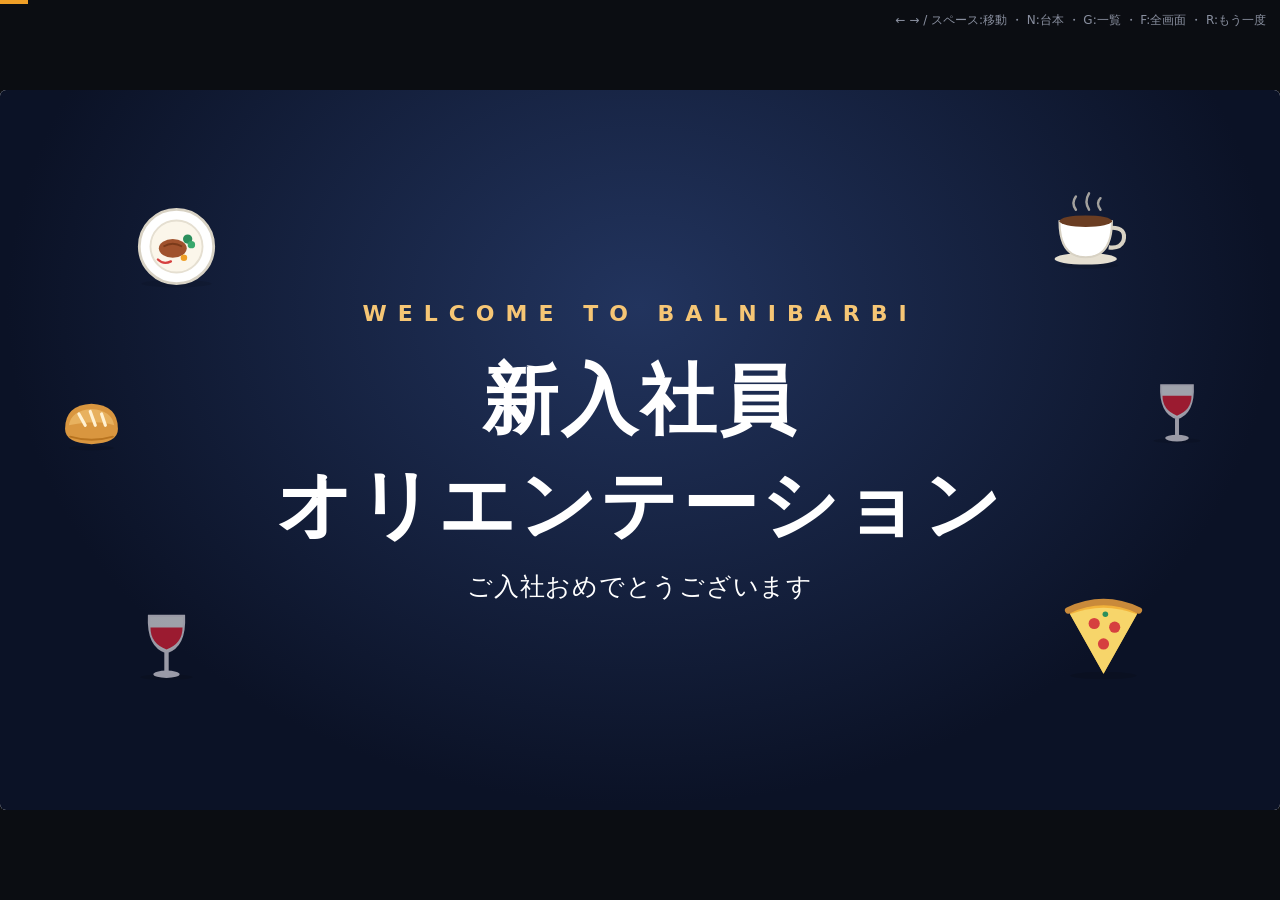
==== commit b69efb8f: "slides: replace emoji illustrations with custom SVG illustration set Co-Authored-By: Claude Sonnet 5" ====
--- a/slides.html
+++ b/slides.html
@@ -99,21 +99,23 @@
 #grid button i{display:block;font-style:normal;color:#F6C675;font-size:12px;letter-spacing:.1em}
 #help{position:fixed;right:14px;top:12px;color:#8a90a0;font-size:12px;z-index:5}
 .hide{display:none}
+.I{display:flex;gap:6px;align-items:center;justify-content:center;flex:none;line-height:0}.I svg{display:block;overflow:visible}.card .I:not(.abs){margin-left:auto;margin-right:auto}
 .slide.shot{padding:0;background:#000}.slide.shot img{width:100%;height:100%;object-fit:contain}
 </style>
 </head>
 <body>
+<svg width="0" height="0" style="position:absolute" aria-hidden="true"><defs><symbol id="fsmile" viewBox="0 0 100 100"><circle cx="50" cy="50" r="44" fill="#FFD76A" stroke="#C98A12" stroke-width="4"/><ellipse cx="34" cy="62" rx="7" ry="4.5" fill="#F4A07A" opacity=".45"/><ellipse cx="66" cy="62" rx="7" ry="4.5" fill="#F4A07A" opacity=".45"/><ellipse cx="35" cy="42" rx="4.5" ry="6" fill="#3a2a1a"/><ellipse cx="65" cy="42" rx="4.5" ry="6" fill="#3a2a1a"/><path d="M32 60Q50 78 68 60" fill="none" stroke="#3a2a1a" stroke-width="4.5" stroke-linecap="round"/></symbol><symbol id="fgrin" viewBox="0 0 100 100"><circle cx="50" cy="50" r="44" fill="#FFD76A" stroke="#C98A12" stroke-width="4"/><ellipse cx="34" cy="62" rx="7" ry="4.5" fill="#F4A07A" opacity=".45"/><ellipse cx="66" cy="62" rx="7" ry="4.5" fill="#F4A07A" opacity=".45"/><path d="M28 44Q35 34 42 44M58 44Q65 34 72 44" fill="none" stroke="#3a2a1a" stroke-width="4.5" stroke-linecap="round"/><path d="M28 56Q50 88 72 56Z" fill="#7a2a22"/><path d="M36 66Q50 76 64 66Q50 72 36 66Z" fill="#F4A0A0"/></symbol><symbol id="fneutral" viewBox="0 0 100 100"><circle cx="50" cy="50" r="44" fill="#FFD76A" stroke="#C98A12" stroke-width="4"/><ellipse cx="34" cy="62" rx="7" ry="4.5" fill="#F4A07A" opacity=".45"/><ellipse cx="66" cy="62" rx="7" ry="4.5" fill="#F4A07A" opacity=".45"/><ellipse cx="35" cy="44" rx="4.5" ry="6" fill="#3a2a1a"/><ellipse cx="65" cy="44" rx="4.5" ry="6" fill="#3a2a1a"/><path d="M36 68H64" stroke="#3a2a1a" stroke-width="4.5" stroke-linecap="round"/></symbol><symbol id="fsad" viewBox="0 0 100 100"><circle cx="50" cy="50" r="44" fill="#FFD76A" stroke="#C98A12" stroke-width="4"/><ellipse cx="34" cy="62" rx="7" ry="4.5" fill="#F4A07A" opacity=".45"/><ellipse cx="66" cy="62" rx="7" ry="4.5" fill="#F4A07A" opacity=".45"/><ellipse cx="35" cy="46" rx="4.5" ry="6" fill="#3a2a1a"/><ellipse cx="65" cy="46" rx="4.5" ry="6" fill="#3a2a1a"/><path d="M26 40L42 33M74 40L58 33" stroke="#3a2a1a" stroke-width="4" stroke-linecap="round"/><path d="M34 72Q50 56 66 72" fill="none" stroke="#3a2a1a" stroke-width="4.5" stroke-linecap="round"/></symbol><symbol id="fcry" viewBox="0 0 100 100"><circle cx="50" cy="50" r="44" fill="#FFD76A" stroke="#C98A12" stroke-width="4"/><ellipse cx="34" cy="62" rx="7" ry="4.5" fill="#F4A07A" opacity=".45"/><ellipse cx="66" cy="62" rx="7" ry="4.5" fill="#F4A07A" opacity=".45"/><ellipse cx="35" cy="46" rx="4.5" ry="6" fill="#3a2a1a"/><ellipse cx="65" cy="46" rx="4.5" ry="6" fill="#3a2a1a"/><path d="M34 72Q50 58 66 72" fill="none" stroke="#3a2a1a" stroke-width="4.5" stroke-linecap="round"/><path d="M30 54Q24 70 32 78Q40 70 34 54Z" fill="#7FB6EE"/><path d="M70 54Q76 70 68 78Q60 70 66 54Z" fill="#7FB6EE"/></symbol><symbol id="ftouch" viewBox="0 0 100 100"><circle cx="50" cy="50" r="44" fill="#FFD76A" stroke="#C98A12" stroke-width="4"/><ellipse cx="34" cy="62" rx="7" ry="4.5" fill="#F4A07A" opacity=".45"/><ellipse cx="66" cy="62" rx="7" ry="4.5" fill="#F4A07A" opacity=".45"/><path d="M27 44Q35 36 43 44M57 44Q65 36 73 44" fill="none" stroke="#3a2a1a" stroke-width="4.5" stroke-linecap="round"/><circle cx="35" cy="50" r="3" fill="#7FB6EE"/><circle cx="65" cy="50" r="3" fill="#7FB6EE"/><path d="M36 62Q50 74 64 62" fill="none" stroke="#3a2a1a" stroke-width="4.5" stroke-linecap="round"/></symbol><symbol id="fpain" viewBox="0 0 100 100"><circle cx="50" cy="50" r="44" fill="#FFD76A" stroke="#C98A12" stroke-width="4"/><ellipse cx="34" cy="62" rx="7" ry="4.5" fill="#F4A07A" opacity=".45"/><ellipse cx="66" cy="62" rx="7" ry="4.5" fill="#F4A07A" opacity=".45"/><path d="M27 36L42 44L27 52M73 36L58 44L73 52" fill="none" stroke="#3a2a1a" stroke-width="4.5" stroke-linecap="round" stroke-linejoin="round"/><path d="M32 70Q40 62 46 70T60 70T68 68" fill="none" stroke="#3a2a1a" stroke-width="4.5" stroke-linecap="round"/><path d="M80 20Q86 30 80 36Q74 30 80 20Z" fill="#7FB6EE"/></symbol><symbol id="fcool" viewBox="0 0 100 100"><circle cx="50" cy="50" r="44" fill="#FFD76A" stroke="#C98A12" stroke-width="4"/><ellipse cx="34" cy="62" rx="7" ry="4.5" fill="#F4A07A" opacity=".45"/><ellipse cx="66" cy="62" rx="7" ry="4.5" fill="#F4A07A" opacity=".45"/><rect x="22" y="36" width="24" height="16" rx="6" fill="#222"/><rect x="54" y="36" width="24" height="16" rx="6" fill="#222"/><path d="M46 42H54" stroke="#222" stroke-width="4"/><path d="M34 62Q50 78 66 62" fill="none" stroke="#3a2a1a" stroke-width="4.5" stroke-linecap="round"/></symbol><symbol id="shop" viewBox="0 0 100 100"><ellipse cx="50" cy="92" rx="36" ry="4" fill="#000" opacity=".12"/><rect x="14" y="40" width="72" height="48" rx="3" fill="#FFF3DC"/><rect x="8" y="16" width="14" height="24" fill="#D6403F"/><circle cx="15" cy="40" r="7" fill="#D6403F"/><rect x="22" y="16" width="14" height="24" fill="#FFE9C2"/><circle cx="29" cy="40" r="7" fill="#FFE9C2"/><rect x="36" y="16" width="14" height="24" fill="#D6403F"/><circle cx="43" cy="40" r="7" fill="#D6403F"/><rect x="50" y="16" width="14" height="24" fill="#FFE9C2"/><circle cx="57" cy="40" r="7" fill="#FFE9C2"/><rect x="64" y="16" width="14" height="24" fill="#D6403F"/><circle cx="71" cy="40" r="7" fill="#D6403F"/><rect x="78" y="16" width="14" height="24" fill="#FFE9C2"/><circle cx="85" cy="40" r="7" fill="#FFE9C2"/><rect x="22" y="54" width="28" height="22" rx="2" fill="#7FB6EE"/><path d="M22 54H50M36 54V76" stroke="#fff" stroke-width="2"/><rect x="60" y="52" width="18" height="36" rx="2" fill="#8A6D4B"/><circle cx="74" cy="72" r="2" fill="#FFD58A"/></symbol><symbol id="house" viewBox="0 0 100 100"><ellipse cx="50" cy="92" rx="36" ry="4" fill="#000" opacity=".12"/><rect x="72" y="22" width="8" height="18" fill="#9A4A2A"/><path d="M8 48L50 14L92 48Z" fill="#C0502F"/><rect x="18" y="46" width="64" height="42" fill="#FFF3DC"/><rect x="26" y="56" width="20" height="18" rx="2" fill="#FFD58A"/><path d="M36 56V74M26 65H46" stroke="#B86F0A" stroke-width="2"/><rect x="58" y="58" width="16" height="30" rx="2" fill="#8A6D4B"/></symbol><symbol id="office" viewBox="0 0 100 100"><ellipse cx="50" cy="92" rx="36" ry="4" fill="#000" opacity=".12"/><rect x="49" y="2" width="2" height="10" fill="#8a8a96"/><rect x="26" y="12" width="48" height="76" rx="3" fill="#4C7FB8"/><rect x="32" y="20" width="10" height="8" rx="1" fill="#CFE4F7"/><rect x="46" y="20" width="10" height="8" rx="1" fill="#FFD58A"/><rect x="60" y="20" width="10" height="8" rx="1" fill="#CFE4F7"/><rect x="32" y="33" width="10" height="8" rx="1" fill="#CFE4F7"/><rect x="46" y="33" width="10" height="8" rx="1" fill="#CFE4F7"/><rect x="60" y="33" width="10" height="8" rx="1" fill="#FFD58A"/><rect x="32" y="46" width="10" height="8" rx="1" fill="#CFE4F7"/><rect x="46" y="46" width="10" height="8" rx="1" fill="#CFE4F7"/><rect x="60" y="46" width="10" height="8" rx="1" fill="#CFE4F7"/><rect x="32" y="59" width="10" height="8" rx="1" fill="#FFD58A"/><rect x="46" y="59" width="10" height="8" rx="1" fill="#CFE4F7"/><rect x="60" y="59" width="10" height="8" rx="1" fill="#CFE4F7"/><rect x="32" y="72" width="10" height="8" rx="1" fill="#CFE4F7"/><rect x="46" y="72" width="10" height="8" rx="1" fill="#FFD58A"/><rect x="60" y="72" width="10" height="8" rx="1" fill="#CFE4F7"/><rect x="43" y="76" width="14" height="12" fill="#2d4a85"/></symbol><symbol id="mall" viewBox="0 0 100 100"><ellipse cx="50" cy="92" rx="36" ry="4" fill="#000" opacity=".12"/><rect x="8" y="30" width="84" height="58" rx="3" fill="#D98A5F"/><rect x="8" y="24" width="84" height="10" rx="2" fill="#B86F0A"/><rect x="14" y="42" width="12" height="14" rx="1" fill="#FFE9C2"/><rect x="30" y="42" width="12" height="14" rx="1" fill="#FFE9C2"/><rect x="46" y="42" width="12" height="14" rx="1" fill="#FFE9C2"/><rect x="62" y="42" width="12" height="14" rx="1" fill="#FFE9C2"/><rect x="78" y="42" width="12" height="14" rx="1" fill="#FFE9C2"/><rect x="40" y="64" width="20" height="24" fill="#6a3d22"/></symbol><symbol id="hotel" viewBox="0 0 100 100"><ellipse cx="50" cy="92" rx="36" ry="4" fill="#000" opacity=".12"/><rect x="20" y="20" width="60" height="68" rx="3" fill="#2D6AA6"/><circle cx="50" cy="16" r="11" fill="#EF9F27"/><text x="50" y="21" text-anchor="middle" font-size="14" font-weight="800" fill="#fff" font-family="Arial,sans-serif">H</text><rect x="27" y="36" width="9" height="8" rx="1" fill="#FFD58A"/><rect x="41" y="36" width="9" height="8" rx="1" fill="#BFD9F2"/><rect x="55" y="36" width="9" height="8" rx="1" fill="#BFD9F2"/><rect x="69" y="36" width="9" height="8" rx="1" fill="#FFD58A"/><rect x="27" y="49" width="9" height="8" rx="1" fill="#BFD9F2"/><rect x="41" y="49" width="9" height="8" rx="1" fill="#BFD9F2"/><rect x="55" y="49" width="9" height="8" rx="1" fill="#FFD58A"/><rect x="69" y="49" width="9" height="8" rx="1" fill="#BFD9F2"/><rect x="27" y="62" width="9" height="8" rx="1" fill="#BFD9F2"/><rect x="41" y="62" width="9" height="8" rx="1" fill="#FFD58A"/><rect x="55" y="62" width="9" height="8" rx="1" fill="#BFD9F2"/><rect x="69" y="62" width="9" height="8" rx="1" fill="#BFD9F2"/><rect x="27" y="75" width="9" height="8" rx="1" fill="#FFD58A"/><rect x="41" y="75" width="9" height="8" rx="1" fill="#BFD9F2"/><rect x="55" y="75" width="9" height="8" rx="1" fill="#BFD9F2"/><rect x="69" y="75" width="9" height="8" rx="1" fill="#FFD58A"/><rect x="42" y="76" width="16" height="12" fill="#12385e"/></symbol><symbol id="station" viewBox="0 0 100 100"><ellipse cx="50" cy="92" rx="36" ry="4" fill="#000" opacity=".12"/><rect x="10" y="44" width="80" height="44" rx="3" fill="#E8D5B0"/><rect x="6" y="34" width="88" height="12" rx="3" fill="#1D9E75"/><circle cx="50" cy="24" r="14" fill="#fff" stroke="#1D9E75" stroke-width="3"/><path d="M50 24V15M50 24L57 28" stroke="#222" stroke-width="2.5" stroke-linecap="round"/><rect x="18" y="56" width="16" height="14" fill="#BFD9F2"/><rect x="66" y="56" width="16" height="14" fill="#BFD9F2"/><rect x="42" y="62" width="16" height="26" fill="#8A6D4B"/></symbol><symbol id="tree" viewBox="0 0 100 100"><ellipse cx="50" cy="92" rx="36" ry="4" fill="#000" opacity=".12"/><rect x="45" y="58" width="10" height="30" rx="2" fill="#8A6D4B"/><circle cx="34" cy="52" r="16" fill="#2B8F5C"/><circle cx="66" cy="52" r="16" fill="#2B8F5C"/><circle cx="50" cy="36" r="22" fill="#38A86C"/><circle cx="44" cy="30" r="8" fill="#5CC08A" opacity=".6"/></symbol><symbol id="walk" viewBox="0 0 100 100"><circle cx="50" cy="19" r="11" fill="#F2C9A0"/><path d="M39 17Q40 6 52 7Q61 8 61 17Q54 11 39 17Z" fill="#2b2a33"/><path d="M43 34H58L62 62H39Z" rx="4" fill="var(--c,#185FA5)"/><path d="M43 36L31 58M58 36L69 56" stroke="var(--c,#185FA5)" stroke-width="8" stroke-linecap="round"/><path d="M45 62L36 90M56 62L66 88" stroke="#3a3a4a" stroke-width="9" stroke-linecap="round"/><circle cx="31" cy="60" r="4.5" fill="#F2C9A0"/><circle cx="69" cy="58" r="4.5" fill="#F2C9A0"/></symbol><symbol id="raise" viewBox="0 0 100 100"><circle cx="46" cy="34" r="11" fill="#F2C9A0"/><path d="M35 32Q36 21 48 22Q57 23 57 32Q50 26 35 32Z" fill="#2b2a33"/><path d="M34 50H58L64 92H28Z" fill="var(--c,#185FA5)"/><path d="M56 54L72 20" stroke="var(--c,#185FA5)" stroke-width="9" stroke-linecap="round"/><circle cx="73" cy="16" r="5.5" fill="#F2C9A0"/><path d="M36 56L28 76" stroke="var(--c,#185FA5)" stroke-width="9" stroke-linecap="round"/><path d="M80 34Q86 28 82 22M84 42Q92 36 88 28" fill="none" stroke="#EF9F27" stroke-width="3" stroke-linecap="round"/></symbol><symbol id="biz" viewBox="0 0 100 100"><circle cx="50" cy="28" r="14" fill="#F2C9A0"/><path d="M36 26Q36 10 52 12Q64 14 64 26Q56 18 36 26Z" fill="#2b2a33"/><path d="M16 96Q16 56 50 54Q84 56 84 96Z" fill="#26407a"/><path d="M42 54L50 70L58 54Z" fill="#fff"/><path d="M48 58H52L54 76L50 80L46 76Z" fill="#D6403F"/><circle cx="44" cy="27" r="2" fill="#222"/><circle cx="56" cy="27" r="2" fill="#222"/><path d="M45 34Q50 38 55 34" fill="none" stroke="#7a3a2a" stroke-width="2" stroke-linecap="round"/></symbol><symbol id="chef" viewBox="0 0 100 100"><circle cx="36" cy="20" r="13" fill="#fff" stroke="#D8D2C4" stroke-width="1.5"/><circle cx="50" cy="14" r="14" fill="#fff" stroke="#D8D2C4" stroke-width="1.5"/><circle cx="64" cy="20" r="13" fill="#fff" stroke="#D8D2C4" stroke-width="1.5"/><rect x="36" y="22" width="28" height="14" fill="#fff"/><circle cx="50" cy="46" r="16" fill="#F2C9A0"/><circle cx="44" cy="45" r="2.2" fill="#222"/><circle cx="56" cy="45" r="2.2" fill="#222"/><path d="M44 52Q50 57 56 52" fill="none" stroke="#7a3a2a" stroke-width="2.2" stroke-linecap="round"/><path d="M14 98Q14 66 50 62Q86 66 86 98Z" fill="#fff" stroke="#D8D2C4" stroke-width="1.5"/><path d="M36 70H64L68 98H32Z" fill="#185FA5"/><path d="M44 62L50 70L56 62" fill="none" stroke="#D8D2C4" stroke-width="2"/></symbol><symbol id="people" viewBox="0 0 100 100"><g><circle cx="26" cy="38" r="9" fill="#F2C9A0"/><path d="M12 82Q12 52 26 50Q40 52 40 82Z" fill="#D85A30"/></g><g><circle cx="74" cy="38" r="9" fill="#F2C9A0"/><path d="M60 82Q60 52 74 50Q88 52 88 82Z" fill="#1D9E75"/></g><g><circle cx="50" cy="30" r="11" fill="#F2C9A0"/><path d="M33 88Q33 46 50 44Q67 46 67 88Z" fill="#185FA5"/></g></symbol><symbol id="family" viewBox="0 0 100 100"><g><circle cx="26" cy="38" r="9" fill="#F2C9A0"/><path d="M12 82Q12 52 26 50Q40 52 40 82Z" fill="#D85A30"/></g><g><circle cx="74" cy="38" r="9" fill="#F2C9A0"/><path d="M60 82Q60 52 74 50Q88 52 88 82Z" fill="#1D9E75"/></g><g><circle cx="50" cy="30" r="11" fill="#F2C9A0"/><path d="M33 88Q33 46 50 44Q67 46 67 88Z" fill="#185FA5"/></g></symbol><symbol id="family2" viewBox="0 0 100 100"><circle cx="34" cy="22" r="11" fill="#F2C9A0"/><path d="M20 90V50Q20 38 34 38Q48 38 48 50V90Z" fill="#185FA5"/><circle cx="72" cy="52" r="8" fill="#F2C9A0"/><path d="M62 92V68Q62 60 72 60Q82 60 82 68V92Z" fill="#EF9F27"/><path d="M46 56L62 70" stroke="#F2C9A0" stroke-width="6" stroke-linecap="round"/></symbol><symbol id="plate" viewBox="0 0 100 100"><ellipse cx="50" cy="90" rx="38" ry="4" fill="#000" opacity=".1"/><circle cx="50" cy="50" r="40" fill="#fff" stroke="#D8D2C4" stroke-width="3"/><circle cx="50" cy="50" r="28" fill="#FBF6EA" stroke="#E5DFD1" stroke-width="2"/><ellipse cx="46" cy="52" rx="15" ry="10" fill="#A0522D"/><path d="M36 50Q46 44 56 50" fill="none" stroke="#7a3a1a" stroke-width="2"/><circle cx="62" cy="42" r="5" fill="#2B8F5C"/><circle cx="66" cy="48" r="4" fill="#38A86C"/><circle cx="58" cy="62" r="3.5" fill="#EF9F27"/><path d="M30 64Q36 70 44 66" fill="none" stroke="#D6403F" stroke-width="2.5" stroke-linecap="round"/></symbol><symbol id="pot" viewBox="0 0 100 100"><ellipse cx="50" cy="92" rx="36" ry="4" fill="#000" opacity=".12"/><path d="M10 46H90Q88 84 50 88Q12 84 10 46Z" fill="#D6403F"/><path d="M12 54Q50 66 88 54" fill="none" stroke="#B02F2E" stroke-width="2"/><ellipse cx="50" cy="46" rx="40" ry="10" fill="#F2A33A"/><circle cx="34" cy="45" r="4.5" fill="#E8602A"/><circle cx="52" cy="47" r="4" fill="#fff6d6"/><circle cx="66" cy="44" r="4.5" fill="#2B8F5C"/><circle cx="46" cy="42" r="3" fill="#2B8F5C"/><circle cx="58" cy="50" r="3" fill="#E8602A"/><ellipse cx="50" cy="46" rx="40" ry="10" fill="none" stroke="#E8883A" stroke-width="2"/></symbol><symbol id="bowl" viewBox="0 0 100 100"><ellipse cx="50" cy="92" rx="36" ry="4" fill="#000" opacity=".12"/><path d="M16 52Q18 20 50 18Q82 20 84 52Z" fill="#fff" stroke="#E5DFD1" stroke-width="2"/><ellipse cx="36" cy="36" rx="3" ry="1.6" fill="#E5DFD1"/><ellipse cx="50" cy="28" rx="3" ry="1.6" fill="#E5DFD1"/><ellipse cx="62" cy="38" rx="3" ry="1.6" fill="#E5DFD1"/><ellipse cx="46" cy="44" rx="3" ry="1.6" fill="#E5DFD1"/><ellipse cx="70" cy="46" rx="3" ry="1.6" fill="#E5DFD1"/><ellipse cx="30" cy="48" rx="3" ry="1.6" fill="#E5DFD1"/><path d="M10 50H90Q88 84 50 88Q12 84 10 50Z" fill="#E6F0FA" stroke="#185FA5" stroke-width="3"/><path d="M22 62Q50 72 78 62" fill="none" stroke="#185FA5" stroke-width="2.5" opacity=".5"/></symbol><symbol id="wheat" viewBox="0 0 100 100"><path d="M50 94Q48 50 50 8" fill="none" stroke="#C69A2E" stroke-width="3"/><ellipse cx="42" cy="16" rx="4.5" ry="9" transform="rotate(-28 42 16)" fill="#EFC048"/><ellipse cx="58" cy="16" rx="4.5" ry="9" transform="rotate(28 58 16)" fill="#EFC048"/><ellipse cx="42" cy="30" rx="4.5" ry="9" transform="rotate(-28 42 30)" fill="#EFC048"/><ellipse cx="58" cy="30" rx="4.5" ry="9" transform="rotate(28 58 30)" fill="#EFC048"/><ellipse cx="42" cy="44" rx="4.5" ry="9" transform="rotate(-28 42 44)" fill="#EFC048"/><ellipse cx="58" cy="44" rx="4.5" ry="9" transform="rotate(28 58 44)" fill="#EFC048"/><ellipse cx="42" cy="58" rx="4.5" ry="9" transform="rotate(-28 42 58)" fill="#EFC048"/><ellipse cx="58" cy="58" rx="4.5" ry="9" transform="rotate(28 58 58)" fill="#EFC048"/><ellipse cx="50" cy="10" rx="4.5" ry="9" fill="#EFC048"/></symbol><symbol id="town" viewBox="0 0 100 100"><use href="#house" x="0" y="34" width="52" height="52"/><use href="#house" x="48" y="38" width="52" height="52"/><use href="#office" x="26" y="0" width="48" height="60"/></symbol><symbol id="globe" viewBox="0 0 100 100"><circle cx="50" cy="50" r="42" fill="#4C9BE0"/><path d="M26 30Q40 18 52 28Q46 40 34 40Q24 42 26 30ZM56 54Q70 46 78 58Q74 74 62 78Q54 70 56 54ZM28 62Q36 58 40 68Q36 78 28 72Z" fill="#5CC08A"/><ellipse cx="38" cy="28" rx="10" ry="5" fill="#fff" opacity=".35"/><circle cx="50" cy="50" r="42" fill="none" stroke="#2D6AA6" stroke-width="3"/></symbol><symbol id="flag" viewBox="0 0 100 100"><rect x="22" y="10" width="5" height="82" rx="2" fill="#8a8a96"/><rect x="27" y="12" width="14" height="11" fill="#fff" stroke="#ccc" stroke-width=".5"/><rect x="41" y="12" width="14" height="11" fill="#222" stroke="#ccc" stroke-width=".5"/><rect x="55" y="12" width="14" height="11" fill="#fff" stroke="#ccc" stroke-width=".5"/><rect x="69" y="12" width="14" height="11" fill="#222" stroke="#ccc" stroke-width=".5"/><rect x="27" y="23" width="14" height="11" fill="#222" stroke="#ccc" stroke-width=".5"/><rect x="41" y="23" width="14" height="11" fill="#fff" stroke="#ccc" stroke-width=".5"/><rect x="55" y="23" width="14" height="11" fill="#222" stroke="#ccc" stroke-width=".5"/><rect x="69" y="23" width="14" height="11" fill="#fff" stroke="#ccc" stroke-width=".5"/><rect x="27" y="34" width="14" height="11" fill="#fff" stroke="#ccc" stroke-width=".5"/><rect x="41" y="34" width="14" height="11" fill="#222" stroke="#ccc" stroke-width=".5"/><rect x="55" y="34" width="14" height="11" fill="#fff" stroke="#ccc" stroke-width=".5"/><rect x="69" y="34" width="14" height="11" fill="#222" stroke="#ccc" stroke-width=".5"/><ellipse cx="24" cy="92" rx="14" ry="3" fill="#000" opacity=".15"/></symbol><symbol id="crane" viewBox="0 0 100 100"><ellipse cx="50" cy="92" rx="36" ry="4" fill="#000" opacity=".12"/><rect x="14" y="58" width="42" height="30" fill="#D98A5F"/><rect x="14" y="44" width="42" height="10" fill="#E8B98A"/><rect x="62" y="16" width="6" height="72" fill="#F2B33A"/><path d="M62 16H14L20 24H62M68 16L88 28" fill="none" stroke="#F2B33A" stroke-width="4"/><path d="M62 18H22" stroke="#C98A12" stroke-width="3"/><path d="M26 22V38" stroke="#555" stroke-width="2"/><rect x="21" y="38" width="10" height="6" fill="#D6403F"/><rect x="58" y="12" width="14" height="8" fill="#F2B33A"/></symbol><symbol id="arrow" viewBox="0 0 100 100"><path d="M8 38H56V16L94 50L56 84V62H8Z" fill="var(--c,#EF9F27)"/></symbol><symbol id="bulb" viewBox="0 0 100 100"><g stroke="#EF9F27" stroke-width="4" stroke-linecap="round"><path d="M50 4V12M16 18L22 24M84 18L78 24M6 46H14M94 46H86"/></g><path d="M50 16Q76 16 76 42Q76 56 64 66V74H36V66Q24 56 24 42Q24 16 50 16Z" fill="#FFD76A" stroke="#E8A93A" stroke-width="2.5"/><rect x="38" y="76" width="24" height="6" rx="2" fill="#9a9aa6"/><rect x="42" y="84" width="16" height="6" rx="3" fill="#7a7a86"/><path d="M40 36Q42 26 52 24" fill="none" stroke="#fff" stroke-width="3" stroke-linecap="round" opacity=".7"/></symbol><symbol id="cross" viewBox="0 0 100 100"><rect x="42" y="8" width="16" height="84" rx="8" transform="rotate(45 50 50)" fill="#D6403F"/><rect x="42" y="8" width="16" height="84" rx="8" transform="rotate(-45 50 50)" fill="#D6403F"/></symbol><symbol id="sparkle" viewBox="0 0 100 100"><path d="M50 6Q54 44 94 50Q54 56 50 94Q46 56 6 50Q46 44 50 6Z" fill="#FFC96B"/><path d="M80 8Q82 20 94 22Q82 24 80 36Q78 24 66 22Q78 20 80 8Z" fill="#FFE29A"/></symbol><symbol id="govt" viewBox="0 0 100 100"><ellipse cx="50" cy="92" rx="36" ry="4" fill="#000" opacity=".12"/><path d="M6 36L50 8L94 36Z" fill="#CFC8B8"/><rect x="10" y="36" width="80" height="6" fill="#B8B09E"/><rect x="16" y="44" width="9" height="34" rx="2" fill="#F1EBDD" stroke="#CFC8B8"/><rect x="31" y="44" width="9" height="34" rx="2" fill="#F1EBDD" stroke="#CFC8B8"/><rect x="46" y="44" width="9" height="34" rx="2" fill="#F1EBDD" stroke="#CFC8B8"/><rect x="61" y="44" width="9" height="34" rx="2" fill="#F1EBDD" stroke="#CFC8B8"/><rect x="76" y="44" width="9" height="34" rx="2" fill="#F1EBDD" stroke="#CFC8B8"/><rect x="6" y="78" width="88" height="6" fill="#B8B09E"/><rect x="2" y="84" width="96" height="6" fill="#9a927e"/></symbol><symbol id="uni" viewBox="0 0 100 100"><path d="M50 18L94 40L50 62L6 40Z" fill="#26407a"/><path d="M24 52V70Q50 86 76 70V52L50 66Z" fill="#33509a"/><path d="M88 43V70" stroke="#EF9F27" stroke-width="3"/><circle cx="88" cy="74" r="5" fill="#EF9F27"/></symbol><symbol id="map" viewBox="0 0 100 100"><ellipse cx="50" cy="92" rx="36" ry="4" fill="#000" opacity=".12"/><path d="M8 22L34 14L66 24L92 16V78L66 86L34 76L8 84Z" fill="#E8F4D8" stroke="#8aa56a" stroke-width="2"/><path d="M34 14V76M66 24V86" stroke="#8aa56a" stroke-width="2"/><path d="M12 62Q30 40 48 56T88 34" fill="none" stroke="#D6403F" stroke-width="3" stroke-dasharray="6 5" stroke-linecap="round"/><path d="M72 18Q84 18 84 30Q84 38 72 50Q60 38 60 30Q60 18 72 18Z" fill="#D6403F"/><circle cx="72" cy="30" r="5" fill="#fff"/></symbol><symbol id="bag" viewBox="0 0 100 100"><ellipse cx="50" cy="92" rx="36" ry="4" fill="#000" opacity=".12"/><path d="M34 34Q34 12 50 12Q66 12 66 34" fill="none" stroke="#8A6D4B" stroke-width="5" stroke-linecap="round"/><path d="M18 32H82L88 88H12Z" fill="#D6403F"/><path d="M18 32H82L83 42H17Z" fill="#B02F2E"/><circle cx="36" cy="40" r="3" fill="#fff"/><circle cx="64" cy="40" r="3" fill="#fff"/><path d="M36 60Q50 76 64 60" fill="none" stroke="#fff" stroke-width="4" stroke-linecap="round"/></symbol><symbol id="tent" viewBox="0 0 100 100"><ellipse cx="50" cy="92" rx="36" ry="4" fill="#000" opacity=".12"/><rect x="49" y="4" width="2" height="16" fill="#8a8a96"/><path d="M51 4L66 9L51 14Z" fill="#D6403F"/><path d="M50 18L94 86H6Z" fill="#F2B33A"/><path d="M50 18L30 86H6ZM50 18L70 86H94Z" fill="#E8602A" opacity=".0"/><path d="M50 18L38 86H62Z" fill="#fff" opacity=".35"/><path d="M50 52L38 86H62Z" fill="#8A4A1A"/><path d="M6 86H94" stroke="#B86F0A" stroke-width="3"/></symbol><symbol id="icecream" viewBox="0 0 100 100"><ellipse cx="50" cy="92" rx="36" ry="4" fill="#000" opacity=".12"/><path d="M30 52L50 92L70 52Z" fill="#E8B96A"/><path d="M36 58L58 62M42 70L62 70M38 52L54 84" stroke="#C98A3A" stroke-width="2"/><circle cx="50" cy="46" r="20" fill="#F7A8C4"/><circle cx="50" cy="26" r="16" fill="#8ADBB9"/><circle cx="50" cy="12" r="4" fill="#D6403F"/></symbol><symbol id="ramen" viewBox="0 0 100 100"><ellipse cx="50" cy="92" rx="36" ry="4" fill="#000" opacity=".12"/><path d="M10 50H90Q88 86 50 88Q12 86 10 50Z" fill="#D6403F"/><ellipse cx="50" cy="50" rx="40" ry="10" fill="#E8B96A"/><path d="M18 50Q30 42 42 50T66 50T82 48" fill="none" stroke="#F5D77A" stroke-width="3.5"/><path d="M22 54Q34 46 46 54T70 54" fill="none" stroke="#F5D77A" stroke-width="3.5"/><circle cx="36" cy="47" r="8" fill="#fff"/><circle cx="36" cy="47" r="4" fill="#F2A33A"/><rect x="58" y="42" width="14" height="8" rx="3" fill="#2B8F5C"/><path d="M60 8L80 46M70 6L88 42" stroke="#8A6D4B" stroke-width="3" stroke-linecap="round"/></symbol><symbol id="pizza" viewBox="0 0 100 100"><ellipse cx="50" cy="92" rx="36" ry="4" fill="#000" opacity=".12"/><path d="M50 90L12 22Q50 4 88 22Z" fill="#F2B33A"/><path d="M12 22Q50 4 88 22" fill="none" stroke="#C98A3A" stroke-width="7" stroke-linecap="round"/><path d="M50 90L14 26Q50 12 86 26Z" fill="#F7D56A"/><circle cx="40" cy="36" r="6" fill="#D6403F"/><circle cx="62" cy="40" r="6" fill="#D6403F"/><circle cx="50" cy="58" r="6" fill="#D6403F"/><circle cx="52" cy="26" r="3" fill="#2B8F5C"/></symbol><symbol id="wine" viewBox="0 0 100 100"><ellipse cx="50" cy="92" rx="36" ry="4" fill="#000" opacity=".12"/><path d="M26 8H74Q76 50 50 58Q24 50 26 8Z" fill="#fff" fill-opacity=".6" stroke="#9a9aa6" stroke-width="3"/><path d="M28 24H72Q72 46 50 54Q28 46 28 24Z" fill="#9B1B30"/><rect x="47" y="58" width="6" height="28" fill="#9a9aa6"/><ellipse cx="50" cy="88" rx="18" ry="5" fill="#9a9aa6"/></symbol><symbol id="bread" viewBox="0 0 100 100"><ellipse cx="50" cy="92" rx="36" ry="4" fill="#000" opacity=".12"/><path d="M8 62Q8 24 50 22Q92 24 92 62Q92 84 50 86Q8 84 8 62Z" fill="#D9963F"/><path d="M14 56Q18 32 50 30Q82 32 86 56Q60 46 14 56Z" fill="#E8B15E"/><path d="M30 38L40 56M48 34L56 56M66 38L72 56" stroke="#FFF1D2" stroke-width="5" stroke-linecap="round"/><path d="M16 74Q50 84 84 74" fill="none" stroke="#B87420" stroke-width="3" stroke-linecap="round"/></symbol><symbol id="cup" viewBox="0 0 100 100"><ellipse cx="50" cy="92" rx="36" ry="4" fill="#000" opacity=".12"/><ellipse cx="46" cy="84" rx="38" ry="7" fill="#E5DFD1"/><path d="M14 38H78Q78 82 46 82Q14 82 14 38Z" fill="#fff" stroke="#D8D2C4" stroke-width="2.5"/><path d="M78 46Q96 46 92 62Q88 72 74 70" fill="none" stroke="#D8D2C4" stroke-width="5"/><ellipse cx="46" cy="38" rx="32" ry="7" fill="#6a3d22"/><path d="M34 24Q28 16 34 8M50 24Q44 14 50 4M64 24Q58 16 64 10" fill="none" stroke="#C9C4B8" stroke-width="3" stroke-linecap="round" opacity=".8"/></symbol><symbol id="star" viewBox="0 0 100 100"><path d="M50 6L62 36L94 38L69 58L78 90L50 72L22 90L31 58L6 38L38 36Z" fill="#FFC53D" stroke="#E89E1A" stroke-width="3" stroke-linejoin="round"/><path d="M50 18L58 38" stroke="#FFE29A" stroke-width="4" stroke-linecap="round"/></symbol><symbol id="gift" viewBox="0 0 100 100"><ellipse cx="50" cy="92" rx="36" ry="4" fill="#000" opacity=".12"/><rect x="12" y="38" width="76" height="18" rx="3" fill="#D6403F"/><rect x="18" y="56" width="64" height="32" rx="3" fill="#E8605E"/><rect x="43" y="38" width="14" height="50" fill="#FFD76A"/><path d="M50 38Q30 6 24 22Q22 36 50 38Q78 36 76 22Q70 6 50 38Z" fill="#FFD76A"/></symbol><symbol id="book" viewBox="0 0 100 100"><ellipse cx="50" cy="92" rx="36" ry="4" fill="#000" opacity=".12"/><path d="M6 22Q28 12 50 22V84Q28 74 6 84Z" fill="#FFF8E8" stroke="#B86F0A" stroke-width="2.5"/><path d="M94 22Q72 12 50 22V84Q72 74 94 84Z" fill="#FFF3DC" stroke="#B86F0A" stroke-width="2.5"/><path d="M14 32Q28 28 42 34M14 44Q28 40 42 46M14 56Q28 52 42 58M58 34Q72 28 86 32M58 46Q72 40 86 44M58 58Q72 52 86 56" stroke="#C9C4B8" stroke-width="2.5" fill="none" stroke-linecap="round"/><path d="M50 22V84" stroke="#B86F0A" stroke-width="2.5"/></symbol><symbol id="compass" viewBox="0 0 100 100"><circle cx="50" cy="50" r="44" fill="#E6B84A" stroke="#B88A1E" stroke-width="3"/><circle cx="50" cy="50" r="35" fill="#FFF8E8"/><path d="M50 14L58 50L50 86L42 50Z" fill="#fff" stroke="#bbb"/><path d="M50 14L58 50H42Z" fill="#D6403F"/><circle cx="50" cy="50" r="4" fill="#333"/><g stroke="#8a7a50" stroke-width="2"><path d="M50 12V20M50 80V88M12 50H20M80 50H88"/></g></symbol><symbol id="magnifier" viewBox="0 0 100 100"><circle cx="40" cy="40" r="28" fill="#DDEFFF" fill-opacity=".6" stroke="#8A6D4B" stroke-width="7"/><path d="M60 60L90 90" stroke="#6a3d22" stroke-width="10" stroke-linecap="round"/><path d="M26 32Q32 22 44 22" fill="none" stroke="#fff" stroke-width="4" stroke-linecap="round"/></symbol><symbol id="heart" viewBox="0 0 100 100"><path d="M50 90Q8 58 8 32Q8 10 30 10Q44 10 50 24Q56 10 70 10Q92 10 92 32Q92 58 50 90Z" fill="#E8456B"/><path d="M22 30Q22 20 32 20" fill="none" stroke="#fff" stroke-width="4" stroke-linecap="round" opacity=".6"/></symbol><symbol id="books" viewBox="0 0 100 100"><ellipse cx="50" cy="92" rx="36" ry="4" fill="#000" opacity=".12"/><rect x="10" y="62" width="80" height="22" rx="3" fill="#185FA5"/><rect x="16" y="40" width="70" height="22" rx="3" fill="#D6403F"/><rect x="8" y="18" width="66" height="22" rx="3" fill="#1D9E75"/><path d="M16 73H84M22 51H78M14 29H66" stroke="#fff" stroke-width="2.5" opacity=".7"/></symbol><symbol id="moon" viewBox="0 0 100 100"><path d="M62 8Q22 14 22 54Q22 88 60 92Q30 80 36 50Q40 24 62 8Z" fill="#FFD76A"/><path d="M62 8Q22 14 22 54Q22 88 60 92Q96 86 96 52Q96 14 62 8Z" fill="#FFC53D" opacity="0"/><text x="64" y="40" font-size="22" font-weight="800" fill="#7FB6EE" font-family="Arial">Z</text><text x="76" y="62" font-size="16" font-weight="800" fill="#7FB6EE" font-family="Arial">z</text></symbol><symbol id="clock" viewBox="0 0 100 100"><circle cx="50" cy="52" r="42" fill="#fff" stroke="#185FA5" stroke-width="6"/><rect x="42" y="2" width="16" height="8" rx="3" fill="#185FA5"/><rect x="48.5" y="16" width="3" height="7" fill="#8a8a96" transform="rotate(0 50 52)"/><rect x="48.5" y="16" width="3" height="7" fill="#8a8a96" transform="rotate(30 50 52)"/><rect x="48.5" y="16" width="3" height="7" fill="#8a8a96" transform="rotate(60 50 52)"/><rect x="48.5" y="16" width="3" height="7" fill="#8a8a96" transform="rotate(90 50 52)"/><rect x="48.5" y="16" width="3" height="7" fill="#8a8a96" transform="rotate(120 50 52)"/><rect x="48.5" y="16" width="3" height="7" fill="#8a8a96" transform="rotate(150 50 52)"/><rect x="48.5" y="16" width="3" height="7" fill="#8a8a96" transform="rotate(180 50 52)"/><rect x="48.5" y="16" width="3" height="7" fill="#8a8a96" transform="rotate(210 50 52)"/><rect x="48.5" y="16" width="3" height="7" fill="#8a8a96" transform="rotate(240 50 52)"/><rect x="48.5" y="16" width="3" height="7" fill="#8a8a96" transform="rotate(270 50 52)"/><rect x="48.5" y="16" width="3" height="7" fill="#8a8a96" transform="rotate(300 50 52)"/><rect x="48.5" y="16" width="3" height="7" fill="#8a8a96" transform="rotate(330 50 52)"/><path d="M50 52V30M50 52L66 60" stroke="#26407a" stroke-width="5" stroke-linecap="round"/><circle cx="50" cy="52" r="4" fill="#D6403F"/></symbol><symbol id="shield" viewBox="0 0 100 100"><path d="M50 6L88 20V50Q88 78 50 94Q12 78 12 50V20Z" fill="#185FA5"/><path d="M50 14L80 25V50Q80 72 50 86Z" fill="#2D7AC6"/><path d="M32 50L45 63L69 36" fill="none" stroke="#fff" stroke-width="9" stroke-linecap="round" stroke-linejoin="round"/></symbol><symbol id="phone" viewBox="0 0 100 100"><rect x="26" y="4" width="48" height="92" rx="9" fill="#2b2a33"/><rect x="31" y="14" width="38" height="72" rx="3" fill="#EAF6FB"/><rect x="31" y="14" width="38" height="12" fill="#2BB6C9"/><rect x="35" y="32" width="13" height="13" rx="3" fill="#2BB6C9"/><rect x="52" y="32" width="13" height="13" rx="3" fill="#EF9F27"/><rect x="35" y="49" width="13" height="13" rx="3" fill="#1D9E75"/><rect x="52" y="49" width="13" height="13" rx="3" fill="#D6403F"/><rect x="35" y="66" width="13" height="13" rx="3" fill="#2BB6C9"/><rect x="52" y="66" width="13" height="13" rx="3" fill="#EF9F27"/><rect x="42" y="8" width="16" height="3" rx="1.5" fill="#555"/></symbol><symbol id="mail" viewBox="0 0 100 100"><ellipse cx="50" cy="92" rx="36" ry="4" fill="#000" opacity=".12"/><rect x="8" y="22" width="84" height="58" rx="6" fill="#fff" stroke="#185FA5" stroke-width="4"/><path d="M10 26L50 56L90 26" fill="none" stroke="#185FA5" stroke-width="4" stroke-linejoin="round"/><circle cx="50" cy="52" r="0" fill="none"/></symbol><symbol id="cake" viewBox="0 0 100 100"><ellipse cx="50" cy="92" rx="36" ry="4" fill="#000" opacity=".12"/><rect x="48" y="14" width="6" height="18" rx="2" fill="#7FB6EE"/><path d="M51 4Q58 12 51 18Q44 12 51 4Z" fill="#FFB02E"/><path d="M12 40H90V88H12Z" fill="#FFE9C2"/><path d="M12 40H90V54Q82 62 74 54Q66 62 58 54Q50 62 42 54Q34 62 26 54Q18 62 12 54Z" fill="#F7A8C4"/><rect x="12" y="68" width="78" height="6" fill="#E8456B"/><circle cx="30" cy="48" r="3" fill="#D6403F"/><circle cx="70" cy="48" r="3" fill="#D6403F"/></symbol><symbol id="seedling" viewBox="0 0 100 100"><ellipse cx="50" cy="92" rx="36" ry="4" fill="#000" opacity=".12"/><ellipse cx="50" cy="84" rx="30" ry="8" fill="#E8A93A"/><rect x="20" y="70" width="60" height="14" fill="#F2B33A"/><ellipse cx="50" cy="70" rx="30" ry="8" fill="#FFD76A" stroke="#E8A93A" stroke-width="2"/><path d="M50 66V36" stroke="#2B8F5C" stroke-width="5" stroke-linecap="round"/><path d="M50 44Q28 44 26 22Q50 22 50 44Z" fill="#38A86C"/><path d="M50 36Q72 36 74 14Q50 14 50 36Z" fill="#5CC08A"/></symbol><symbol id="medal" viewBox="0 0 100 100"><path d="M26 4H44L56 38H38ZM74 4H56L44 38H62Z" fill="#185FA5"/><circle cx="50" cy="64" r="28" fill="#FFC53D" stroke="#E89E1A" stroke-width="4"/><circle cx="50" cy="64" r="19" fill="none" stroke="#E89E1A" stroke-width="2.5"/><path d="M50 50L54 60L65 61L57 68L59 79L50 73L41 79L43 68L35 61L46 60Z" fill="#fff"/></symbol><symbol id="calendar" viewBox="0 0 100 100"><ellipse cx="50" cy="92" rx="36" ry="4" fill="#000" opacity=".12"/><rect x="10" y="16" width="80" height="72" rx="8" fill="#fff" stroke="#D8D2C4" stroke-width="3"/><path d="M10 24Q10 16 18 16H82Q90 16 90 24V36H10Z" fill="#D6403F"/><rect x="26" y="8" width="7" height="16" rx="3" fill="#555"/><rect x="67" y="8" width="7" height="16" rx="3" fill="#555"/><rect x="18" y="44" width="10" height="9" rx="2" fill="#E5DFD1"/><rect x="34" y="44" width="10" height="9" rx="2" fill="#E5DFD1"/><rect x="50" y="44" width="10" height="9" rx="2" fill="#E5DFD1"/><rect x="66" y="44" width="10" height="9" rx="2" fill="#E5DFD1"/><rect x="82" y="44" width="10" height="9" rx="2" fill="#E5DFD1"/><rect x="18" y="58" width="10" height="9" rx="2" fill="#E5DFD1"/><rect x="34" y="58" width="10" height="9" rx="2" fill="#E5DFD1"/><rect x="50" y="58" width="10" height="9" rx="2" fill="#EF9F27"/><rect x="66" y="58" width="10" height="9" rx="2" fill="#E5DFD1"/><rect x="82" y="58" width="10" height="9" rx="2" fill="#E5DFD1"/><rect x="18" y="72" width="10" height="9" rx="2" fill="#E5DFD1"/><rect x="34" y="72" width="10" height="9" rx="2" fill="#E5DFD1"/><rect x="50" y="72" width="10" height="9" rx="2" fill="#E5DFD1"/><rect x="66" y="72" width="10" height="9" rx="2" fill="#E5DFD1"/><rect x="82" y="72" width="10" height="9" rx="2" fill="#E5DFD1"/></symbol><symbol id="oyster" viewBox="0 0 100 100"><ellipse cx="50" cy="92" rx="36" ry="4" fill="#000" opacity=".12"/><path d="M10 62Q8 24 50 14Q92 24 90 62Q86 88 50 90Q14 88 10 62Z" fill="#9a8f80"/><path d="M16 62Q16 32 50 22Q84 32 84 62Q80 82 50 84Q20 82 16 62Z" fill="#b8ad9c"/><path d="M26 60Q30 38 50 32M36 70Q38 50 50 44M50 84V28M64 70Q62 50 50 44M74 60Q70 38 50 32" fill="none" stroke="#8a7f70" stroke-width="2.5"/><path d="M14 70Q50 88 86 70" fill="none" stroke="#6f6657" stroke-width="3"/></symbol><symbol id="thermo" viewBox="0 0 100 100"><rect x="38" y="6" width="24" height="64" rx="12" fill="#fff" stroke="#9a9aa6" stroke-width="4"/><circle cx="50" cy="76" r="18" fill="#D6403F" stroke="#9a9aa6" stroke-width="4"/><rect x="45" y="26" width="10" height="48" rx="5" fill="#D6403F"/><path d="M66 22H78M66 34H74M66 46H78" stroke="#9a9aa6" stroke-width="3" stroke-linecap="round"/></symbol><symbol id="stop" viewBox="0 0 100 100"><path d="M32 4H68L96 32V68L68 96H32L4 68V32Z" fill="#D6403F"/><path d="M34 9H66L91 34V66L66 91H34L9 66V34Z" fill="none" stroke="#fff" stroke-width="3"/><rect x="22" y="43" width="56" height="14" rx="3" fill="#fff"/></symbol><symbol id="clipboard" viewBox="0 0 100 100"><ellipse cx="50" cy="92" rx="36" ry="4" fill="#000" opacity=".12"/><rect x="16" y="12" width="68" height="78" rx="7" fill="#8A6D4B"/><rect x="22" y="20" width="56" height="64" rx="3" fill="#fff"/><rect x="34" y="6" width="32" height="14" rx="5" fill="#9a9aa6"/><path d="M30 38L35 43L44 32M30 58L35 63L44 52" fill="none" stroke="#1D9E75" stroke-width="4" stroke-linecap="round" stroke-linejoin="round"/><path d="M52 38H72M52 58H72M30 74H70" stroke="#C9C4B8" stroke-width="4" stroke-linecap="round"/></symbol><symbol id="doc" viewBox="0 0 100 100"><ellipse cx="50" cy="92" rx="36" ry="4" fill="#000" opacity=".12"/><path d="M20 6H62L82 26V90H20Z" fill="#fff" stroke="#D8D2C4" stroke-width="3"/><path d="M62 6V26H82" fill="#E5DFD1"/><path d="M30 38H70M30 50H70M30 62H52" stroke="#C9C4B8" stroke-width="4" stroke-linecap="round"/><circle cx="64" cy="70" r="12" fill="#EF9F27"/><text x="64" y="76" text-anchor="middle" font-size="16" font-weight="800" fill="#fff" font-family="Arial">¥</text></symbol><symbol id="megaphone" viewBox="0 0 100 100"><path d="M16 38H34L74 14V86L34 62H16Q8 62 8 50Q8 38 16 38Z" fill="#2BB6C9"/><path d="M74 14V86Q88 80 88 50Q88 20 74 14Z" fill="#1E96A8"/><path d="M26 62L32 88H46L42 66Z" fill="#26407a"/><path d="M92 28L98 22M94 50H100M92 72L98 78" stroke="#EF9F27" stroke-width="3.5" stroke-linecap="round"/></symbol><symbol id="bell" viewBox="0 0 100 100"><path d="M50 10Q72 10 72 40V58L84 74H16L28 58V40Q28 10 50 10Z" fill="#F2B33A" stroke="#C98A12" stroke-width="3"/><path d="M40 78Q50 92 60 78Z" fill="#C98A12"/><rect x="46" y="4" width="8" height="8" rx="3" fill="#C98A12"/><circle cx="74" cy="20" r="11" fill="#D6403F" stroke="#fff" stroke-width="3"/></symbol><symbol id="check" viewBox="0 0 100 100"><circle cx="50" cy="50" r="44" fill="#1D9E75"/><path d="M28 52L44 68L74 34" fill="none" stroke="#fff" stroke-width="11" stroke-linecap="round" stroke-linejoin="round"/></symbol><symbol id="pan" viewBox="0 0 100 100"><ellipse cx="50" cy="92" rx="36" ry="4" fill="#000" opacity=".12"/><path d="M64 50L96 58" stroke="#555" stroke-width="9" stroke-linecap="round"/><circle cx="40" cy="52" r="34" fill="#3a3a44"/><circle cx="40" cy="52" r="28" fill="#555560"/><circle cx="38" cy="50" r="15" fill="#fff"/><circle cx="38" cy="50" r="8" fill="#F2A33A"/></symbol><symbol id="chartup" viewBox="0 0 100 100"><rect x="10" y="62" width="16" height="28" rx="2" fill="#7FB6EE"/><rect x="34" y="48" width="16" height="42" rx="2" fill="#378ADD"/><rect x="58" y="34" width="16" height="56" rx="2" fill="#185FA5"/><path d="M10 40L38 22L54 30L88 6" fill="none" stroke="#1D9E75" stroke-width="6" stroke-linecap="round" stroke-linejoin="round"/><path d="M72 4H92V24" fill="none" stroke="#1D9E75" stroke-width="6" stroke-linecap="round" stroke-linejoin="round"/></symbol><symbol id="tap" viewBox="0 0 100 100"><circle cx="42" cy="42" r="14" fill="#EF9F27" opacity=".35"/><circle cx="42" cy="42" r="26" fill="none" stroke="#EF9F27" stroke-width="4" opacity=".7"/><circle cx="42" cy="42" r="38" fill="none" stroke="#EF9F27" stroke-width="3" opacity=".4"/><path d="M42 40L88 62L66 68L58 92Z" fill="#fff" stroke="#26407a" stroke-width="5" stroke-linejoin="round"/></symbol><symbol id="scroll" viewBox="0 0 100 100"><rect x="22" y="4" width="56" height="92" rx="9" fill="#2b2a33"/><rect x="27" y="14" width="46" height="72" rx="3" fill="#EAF6FB"/><path d="M33 24H67M33 36H67M33 48H58" stroke="#C9C4B8" stroke-width="4" stroke-linecap="round"/><path d="M84 18V84M84 84L76 74M84 84L92 74" fill="none" stroke="#2BB6C9" stroke-width="5" stroke-linecap="round" stroke-linejoin="round"/></symbol><symbol id="idcard" viewBox="0 0 100 100"><ellipse cx="50" cy="92" rx="36" ry="4" fill="#000" opacity=".12"/><rect x="6" y="22" width="88" height="60" rx="8" fill="#fff" stroke="#2BB6C9" stroke-width="4"/><rect x="6" y="22" width="88" height="14" rx="6" fill="#2BB6C9"/><circle cx="30" cy="56" r="10" fill="#F2C9A0"/><path d="M16 78Q18 64 30 64Q42 64 44 78Z" fill="#185FA5"/><path d="M54 52H82M54 64H76" stroke="#C9C4B8" stroke-width="4" stroke-linecap="round"/></symbol><symbol id="pencil" viewBox="0 0 100 100"><path d="M70 10L90 30L36 84L12 90L16 66Z" fill="#F2B33A" stroke="#C98A12" stroke-width="3" stroke-linejoin="round"/><path d="M70 10L90 30L80 40L60 20Z" fill="#E8456B"/><path d="M16 66L36 84L12 90Z" fill="#F2C9A0"/><path d="M12 90L15 80L22 87Z" fill="#333"/><path d="M58 24L78 44" stroke="#C98A12" stroke-width="2.5"/></symbol><symbol id="hourglass" viewBox="0 0 100 100"><rect x="18" y="6" width="64" height="9" rx="4" fill="#8A6D4B"/><rect x="18" y="85" width="64" height="9" rx="4" fill="#8A6D4B"/><path d="M26 15H74Q74 40 54 50Q74 60 74 85H26Q26 60 46 50Q26 40 26 15Z" fill="#DDEFFF" fill-opacity=".7" stroke="#9a9aa6" stroke-width="3"/><path d="M34 20H66Q64 32 52 42H48Q36 32 34 20Z" fill="#EF9F27"/><path d="M38 84Q44 66 50 60Q56 66 62 84Z" fill="#EF9F27"/><path d="M50 44V62" stroke="#EF9F27" stroke-width="2.5"/></symbol><symbol id="sunrise" viewBox="0 0 100 100"><g stroke="#FFC53D" stroke-width="5" stroke-linecap="round"><path d="M50 10V24M18 24L28 34M82 24L72 34M6 52H20M94 52H80"/></g><path d="M22 66Q22 36 50 36Q78 36 78 66Z" fill="#FFC53D"/><rect x="4" y="66" width="92" height="6" rx="3" fill="#2d6aa6"/><path d="M14 80H86M26 90H74" stroke="#7FB6EE" stroke-width="4" stroke-linecap="round"/></symbol><symbol id="no" viewBox="0 0 100 100"><circle cx="50" cy="50" r="40" fill="none" stroke="#D6403F" stroke-width="12"/><path d="M22 78L78 22" stroke="#D6403F" stroke-width="12" stroke-linecap="round"/></symbol><symbol id="key" viewBox="0 0 100 100"><circle cx="30" cy="34" r="22" fill="#FFC53D" stroke="#E89E1A" stroke-width="4"/><circle cx="30" cy="34" r="8" fill="#fff" opacity=".9"/><path d="M44 50L88 90M72 74L80 66M80 82L88 74" stroke="#E89E1A" stroke-width="9" stroke-linecap="round"/></symbol><symbol id="land" viewBox="0 0 100 100"><path d="M4 76Q50 56 96 76V92H4Z" fill="#E8C98A"/><path d="M4 84Q50 98 96 84V96H4Z" fill="#4C9BE0"/><path d="M50 70Q54 40 48 16" fill="none" stroke="#8A6D4B" stroke-width="5" stroke-linecap="round"/><path d="M48 16Q30 8 14 20Q34 14 48 16ZM48 16Q66 6 84 16Q64 14 48 16ZM48 16Q36 28 22 34Q38 28 48 16ZM48 16Q62 28 76 32Q60 28 48 16Z" fill="#2B8F5C"/></symbol><symbol id="drops" viewBox="0 0 100 100"><path d="M24 8Q40 36 24 48Q8 36 24 8Z" fill="#7FB6EE"/><path d="M62 30Q80 62 62 74Q44 62 62 30Z" fill="#5AA2E0"/><path d="M84 6Q94 24 84 32Q74 24 84 6Z" fill="#7FB6EE"/></symbol><symbol id="sweat" viewBox="0 0 100 100"><path d="M24 8Q40 36 24 48Q8 36 24 8Z" fill="#7FB6EE"/><path d="M62 30Q80 62 62 74Q44 62 62 30Z" fill="#5AA2E0"/><path d="M84 6Q94 24 84 32Q74 24 84 6Z" fill="#7FB6EE"/></symbol></defs></svg>
 <div id="bar"></div>
 <div id="stage">
 
 <!-- 1 -->
 <section class="slide dark" data-title="Welcome" data-k="">
-  <div class="abs emo float" style="left:130px;top:110px;font-size:70px">🍽️</div>
-  <div class="abs emo float2" style="left:130px;top:520px;font-size:56px">🍷</div>
-  <div class="abs emo float2" style="right:150px;top:100px;font-size:62px">☕</div>
-  <div class="abs emo float" style="right:130px;top:500px;font-size:70px">🍕</div>
-  <div class="abs emo float" style="left:60px;top:300px;font-size:48px">🥖</div>
-  <div class="abs emo float2" style="right:70px;top:290px;font-size:50px">🥂</div>
+  <i class="abs float I" style="left:130px;top:110px;" data-n="plate" data-s="76"></i>
+  <i class="abs float2 I" style="left:130px;top:520px;" data-n="wine" data-s="60"></i>
+  <i class="abs float2 I" style="right:150px;top:100px;" data-n="cup" data-s="67"></i>
+  <i class="abs float I" style="right:130px;top:500px;" data-n="pizza" data-s="76"></i>
+  <i class="abs float I" style="left:60px;top:300px;" data-n="bread" data-s="52"></i>
+  <i class="abs float2 I" style="right:70px;top:290px;" data-n="wine" data-s="54"></i>
   <div class="a fade" style="letter-spacing:.5em;font-size:22px;color:#F6C675;font-weight:700">WELCOME TO BALNIBARBI</div>
   <div class="msg a up" style="--d:.3s;font-size:76px;margin-top:22px">新入社員<br>オリエンテーション</div>
   <div class="sub a fade" style="--d:1s">ご入社おめでとうございます</div>
@@ -124,9 +126,9 @@
 <section class="slide" data-title="今日の流れ" data-k="TODAY">
   <div class="art" style="height:330px;flex-direction:column;gap:26px">
     <div class="row" style="width:1060px;gap:8px;height:150px">
-      <div class="card a lt" style="flex:6;background:#185FA5;color:#fff;display:flex;flex-direction:column;justify-content:center"><div class="emo" style="font-size:48px">📖🤝📱</div><div style="font-size:24px;font-weight:700">解説 ＋ SmartHR実習</div></div>
-      <div class="card a up" style="--d:.3s;flex:2;background:#EF9F27;display:flex;flex-direction:column;justify-content:center"><div class="emo" style="font-size:48px">✍️</div><div style="font-size:21px;font-weight:700">確認テスト</div></div>
-      <div class="card a rt" style="--d:.5s;flex:3;background:#1D9E75;color:#fff;display:flex;flex-direction:column;justify-content:center"><div class="emo" style="font-size:48px">💬</div><div style="font-size:21px;font-weight:700">回答・解決策</div></div>
+      <div class="card a lt" style="flex:6;background:#185FA5;color:#fff;display:flex;flex-direction:column;justify-content:center"><i class=" I" style="" data-n="book,phone" data-s="52"></i><div style="font-size:24px;font-weight:700">解説 ＋ SmartHR実習</div></div>
+      <div class="card a up" style="--d:.3s;flex:2;background:#EF9F27;display:flex;flex-direction:column;justify-content:center"><i class=" I" style="" data-n="pencil" data-s="52"></i><div style="font-size:21px;font-weight:700">確認テスト</div></div>
+      <div class="card a rt" style="--d:.5s;flex:3;background:#1D9E75;color:#fff;display:flex;flex-direction:column;justify-content:center"><i class=" I" style="" data-n="chat" data-s="52"></i><div style="font-size:21px;font-weight:700">回答・解決策</div></div>
     </div>
     <div class="row a fade" style="--d:.9s;width:1060px;gap:8px;font-size:22px;font-weight:700"><div style="flex:6">〜60分</div><div style="flex:2">60-70分</div><div style="flex:3">70-90分</div></div>
   </div>
@@ -143,11 +145,11 @@
       <circle class="ripple" style="animation-delay:1s" cx="250" cy="215" r="150" fill="none" stroke="#EF9F27" stroke-width="5"/>
       <circle class="ripple" style="animation-delay:2s" cx="250" cy="215" r="150" fill="none" stroke="#EF9F27" stroke-width="5"/>
     </svg>
-    <div class="emo a pop float" style="font-size:190px;--d:.2s">🍲</div>
-    <div class="emo a pop" style="position:absolute;left:250px;top:90px;font-size:70px;--d:1.0s">🌾</div>
-    <div class="emo a pop" style="position:absolute;right:250px;top:90px;font-size:70px;--d:1.2s">🏘️</div>
-    <div class="emo a pop" style="position:absolute;left:330px;bottom:30px;font-size:64px;--d:1.4s">😊</div>
-    <div class="emo a pop" style="position:absolute;right:330px;bottom:30px;font-size:64px;--d:1.6s">🌏</div>
+    <i class="a pop float I" style="--d:.2s" data-n="pot" data-s="205"></i>
+    <i class="a pop I" style="position:absolute;left:250px;top:90px;--d:1.0s" data-n="wheat" data-s="76"></i>
+    <i class="a pop I" style="position:absolute;right:250px;top:90px;--d:1.2s" data-n="town" data-s="76"></i>
+    <i class="a pop I" style="position:absolute;left:330px;bottom:30px;--d:1.4s" data-n="fsmile" data-s="69"></i>
+    <i class="a pop I" style="position:absolute;right:330px;bottom:30px;--d:1.6s" data-n="globe" data-s="69"></i>
   </div>
   <div class="msg a up" style="--d:.5s">食から始まる<em>日本創再生</em></div>
   <div class="sub a fade" style="--d:1s">規模の拡大ではなく、人が豊かに暮らせる世界を創ること</div>
@@ -157,9 +159,9 @@
 <!-- 4 numbers -->
 <section class="slide" data-title="数字で見るバルニバービ" data-k="01 COMPANY">
   <div class="art" style="height:330px"><div class="row" style="gap:34px">
-    <div class="card a up" style="width:320px"><div class="emo" style="font-size:64px">🏁</div><div class="big" style="font-size:84px;color:var(--navy)"><span class="cnt" data-to="1991" data-sep="0">0</span></div><div style="font-size:24px;font-weight:700">年 創業(大阪・南船場)</div></div>
-    <div class="card a up" style="--d:.25s;width:320px"><div class="emo" style="font-size:64px">🏪</div><div class="big" style="font-size:84px;color:var(--amber-d)"><span class="cnt" data-to="104">0</span></div><div style="font-size:24px;font-weight:700">店舗(2026年1月現在)</div></div>
-    <div class="card a up" style="--d:.5s;width:320px"><div class="emo" style="font-size:64px">🧑‍🍳</div><div class="big" style="font-size:84px;color:var(--green)"><span class="cnt" data-to="667">0</span></div><div style="font-size:24px;font-weight:700">名の社員</div></div>
+    <div class="card a up" style="width:320px"><i class=" I" style="" data-n="flag" data-s="69"></i><div class="big" style="font-size:84px;color:var(--navy)"><span class="cnt" data-to="1991" data-sep="0">0</span></div><div style="font-size:24px;font-weight:700">年 創業(大阪・南船場)</div></div>
+    <div class="card a up" style="--d:.25s;width:320px"><i class=" I" style="" data-n="shop" data-s="69"></i><div class="big" style="font-size:84px;color:var(--amber-d)"><span class="cnt" data-to="104">0</span></div><div style="font-size:24px;font-weight:700">店舗(2026年1月現在)</div></div>
+    <div class="card a up" style="--d:.5s;width:320px"><i class=" I" style="" data-n="chef" data-s="69"></i><div class="big" style="font-size:84px;color:var(--green)"><span class="cnt" data-to="667">0</span></div><div style="font-size:24px;font-weight:700">名の社員</div></div>
   </div></div>
   <div class="msg a up" style="--d:.9s">全国に104店舗。<br>同じ店は、ひとつもない。</div>
   <aside class="notes">バルニバービは1991年、大阪・南船場で創業しました。現在は全国に約100店舗、社員は667名。最初からこの規模を目指していたわけではありません。一人ひとりが「なりたい自分」を目指し、目の前のお客様を楽しませようと独立した店舗運営を積み重ねてきた。その「結果」として、今の規模になっています。だから、ここは「管理されるための巨大組織」ではなく、「挑戦した証」の集合体なんです。</aside>
@@ -168,9 +170,9 @@
 <!-- 5 two businesses -->
 <section class="slide" data-title="2つの事業" data-k="01 COMPANY">
   <div class="art" style="height:380px"><div class="row" style="align-items:center;gap:20px">
-    <div class="card a lt" style="width:430px;border-top:10px solid var(--amber)"><div class="emo float" style="font-size:90px">🍽️</div><div style="font-size:30px;font-weight:800;margin-top:6px">レストラン事業</div><div class="big" style="font-size:72px;color:var(--amber-d)"><span class="cnt" data-to="83">0</span><small style="font-size:28px">店舗</small></div><div style="font-size:22px;opacity:.75">売上 127億円</div></div>
+    <div class="card a lt" style="width:430px;border-top:10px solid var(--amber)"><i class="float I" style="" data-n="plate" data-s="97"></i><div style="font-size:30px;font-weight:800;margin-top:6px">レストラン事業</div><div class="big" style="font-size:72px;color:var(--amber-d)"><span class="cnt" data-to="83">0</span><small style="font-size:28px">店舗</small></div><div style="font-size:22px;opacity:.75">売上 127億円</div></div>
     <div class="a pop big" style="--d:.7s;font-size:90px;color:var(--ink)">×</div>
-    <div class="card a rt" style="width:430px;border-top:10px solid var(--navy)"><div class="emo float2" style="font-size:90px">🏗️</div><div style="font-size:30px;font-weight:800;margin-top:6px">EB(エステートビルドアップ)事業</div><div class="big" style="font-size:72px;color:var(--navy)"><span class="cnt" data-to="19">0</span><small style="font-size:28px">店舗</small></div><div style="font-size:22px;opacity:.75">売上 16億円 / 淡路島・出雲・南あわじ</div></div>
+    <div class="card a rt" style="width:430px;border-top:10px solid var(--navy)"><i class="float2 I" style="" data-n="crane" data-s="97"></i><div style="font-size:30px;font-weight:800;margin-top:6px">EB(エステートビルドアップ)事業</div><div class="big" style="font-size:72px;color:var(--navy)"><span class="cnt" data-to="19">0</span><small style="font-size:28px">店舗</small></div><div style="font-size:22px;opacity:.75">売上 16億円 / 淡路島・出雲・南あわじ</div></div>
   </div></div>
   <div class="msg a up" style="--d:1s">店の力で、街をつくる。</div>
   <aside class="notes">事業は大きく2つ。ひとつは『レストラン事業』。売上高127億円、83店舗。バッドロケーション・不動産デベロッパー・行政・大学と、多様な立地形態で展開しています。もうひとつが『EB(エステートビルドアップ)事業』。売上高16億円、19店舗。淡路島・出雲・南あわじなど、地域に根ざしたエリア開発を行っています。(2025年7月期)</aside>
@@ -180,7 +182,7 @@
 <section class="slide navy" data-title="長期目標" data-k="01 COMPANY">
   <div class="art" style="height:380px;align-items:flex-end;gap:90px;padding-bottom:10px">
     <div style="text-align:center"><div class="big a up" style="font-size:54px"><span class="cnt" data-to="143">0</span><small style="font-size:24px">億円</small></div><div class="a grow" style="width:180px;height:128px;background:#7fb6ee;border-radius:12px 12px 0 0;margin-top:8px"></div><div style="font-size:22px;margin-top:8px">2025年7月期</div></div>
-    <div class="a pop emo" style="--d:1.2s;font-size:80px;align-self:center">➡️</div>
+    <i class="a pop I" style="--d:1.2s;align-self:center" data-n="arrow" data-s="86"></i>
     <div style="text-align:center"><div class="big a up" style="--d:1.5s;font-size:80px;color:#FFC96B"><span class="cnt" data-to="360" data-delay="1500">0</span><small style="font-size:30px">億円</small></div><div class="a grow" style="--d:1.3s;width:180px;height:320px;background:linear-gradient(#FFC96B,#EF9F27);border-radius:12px 12px 0 0;margin-top:8px"></div><div style="font-size:22px;margin-top:8px">2034年7月期</div></div>
   </div>
   <div class="msg a up" style="--d:1.8s;font-size:46px">食で人の流れを変え、<em>地域を活性化する企業</em>へ</div>
@@ -194,11 +196,11 @@
     <svg viewBox="0 0 700 410" width="700" height="410" style="position:absolute"><defs><radialGradient id="gl"><stop offset="0" stop-color="#FFC96B" stop-opacity=".8"/><stop offset="1" stop-color="#FFC96B" stop-opacity="0"/></radialGradient></defs>
       <circle class="glow" cx="350" cy="240" r="190" fill="url(#gl)"/>
       <g stroke="#fff" stroke-width="7" fill="none" stroke-linecap="round" opacity=".85"><path class="steam" d="M310 150c-20-25 20-40 0-65" style="animation-delay:0s"/><path class="steam" d="M350 150c-20-25 20-40 0-65" style="animation-delay:.8s"/><path class="steam" d="M390 150c-20-25 20-40 0-65" style="animation-delay:1.6s"/></g></svg>
-    <div class="emo a pop" style="font-size:170px;--d:.2s;margin-top:40px">🍚</div>
-    <div class="emo a up" style="position:absolute;left:120px;bottom:30px;font-size:70px;--d:1s;filter:grayscale(.8)">😢</div>
-    <div class="emo a up" style="position:absolute;right:120px;bottom:30px;font-size:70px;--d:1.3s;filter:grayscale(.8)">😢</div>
-    <div class="emo a pop" style="position:absolute;left:250px;bottom:10px;font-size:70px;--d:2.4s">😭</div>
-    <div class="emo a pop" style="position:absolute;right:250px;bottom:10px;font-size:70px;--d:2.7s">🥹</div>
+    <i class="a pop I" style="--d:.2s;margin-top:40px" data-n="bowl" data-s="184"></i>
+    <i class="a up I" style="position:absolute;left:120px;bottom:30px;--d:1s;filter:grayscale(.8)" data-n="fsad" data-s="76"></i>
+    <i class="a up I" style="position:absolute;right:120px;bottom:30px;--d:1.3s;filter:grayscale(.8)" data-n="fsad" data-s="76"></i>
+    <i class="a pop I" style="position:absolute;left:250px;bottom:10px;--d:2.4s" data-n="fcry" data-s="76"></i>
+    <i class="a pop I" style="position:absolute;right:250px;bottom:10px;--d:2.7s" data-n="ftouch" data-s="76"></i>
   </div>
   <div class="msg a up" style="--d:.6s">一杯のおかゆが、<em>希望</em>になった。</div>
   <div class="sub a fade" style="--d:1s">1995年 阪神・淡路大震災 ― 塩と胡麻油だけのおかゆ</div>
@@ -214,13 +216,13 @@
       <g class="twinkle" fill="#fff"><circle cx="120" cy="60" r="3"/><circle cx="300" cy="110" r="2.5"/><circle cx="700" cy="50" r="3"/><circle cx="880" cy="120" r="2.5"/><circle cx="560" cy="80" r="2"/></g>
       <circle class="a fade" style="--d:1s" cx="500" cy="270" r="230" fill="url(#lamp)"/>
     </svg>
-    <div class="emo a pop" style="--d:.8s;font-size:150px;margin-top:70px;filter:drop-shadow(0 0 30px #FFC96B)">🏠</div>
-    <div class="emo a pop" style="position:absolute;left:480px;top:90px;font-size:50px;--d:1.1s">💡</div>
+    <i class="a pop I" style="--d:.8s;margin-top:70px;filter:drop-shadow(0 0 30px #FFC96B)" data-n="house" data-s="162"></i>
+    <i class="a pop I" style="position:absolute;left:480px;top:90px;--d:1.1s" data-n="bulb" data-s="54"></i>
     <div class="card a lt" style="position:absolute;left:60px;top:60px;font-size:26px;font-weight:800;color:var(--red);border-radius:22px 22px 22px 4px;animation-name:lt,fade;--d:.3s">「100%失敗する」</div>
-    <div class="emo a rt" style="position:absolute;right:130px;bottom:12px;font-size:60px;--d:2s">🚶</div>
-    <div class="emo a rt" style="position:absolute;right:230px;bottom:12px;font-size:60px;--d:2.4s">🚶‍♀️</div>
-    <div class="emo a lt" style="position:absolute;left:200px;bottom:12px;font-size:60px;--d:2.8s">🚶‍♂️</div>
-    <div class="emo a lt" style="position:absolute;left:330px;bottom:12px;font-size:60px;--d:3.2s">🚶‍♀️</div>
+    <i class="a rt I" style="position:absolute;right:130px;bottom:12px;--d:2s" data-n="walk:#EF9F27" data-s="65"></i>
+    <i class="a rt I" style="position:absolute;right:230px;bottom:12px;--d:2.4s" data-n="walk:#FF8A5B" data-s="65"></i>
+    <i class="a lt I" style="position:absolute;left:200px;bottom:12px;--d:2.8s" data-n="walk:#7FB6EE" data-s="65"></i>
+    <i class="a lt I" style="position:absolute;left:330px;bottom:12px;--d:3.2s" data-n="walk:#FF8A5B" data-s="65"></i>
   </div>
   <div class="msg a up" style="--d:.5s">何もない場所に、<em>灯</em>をともした。</div>
   <div class="sub a fade" style="--d:1.2s">1991年 大阪・南船場 1号店。やがて遠方からも人が訪れるようになった</div>
@@ -239,10 +241,10 @@
   <div class="art" style="height:380px;flex-direction:column;gap:20px">
     <div class="row" style="gap:20px;font-size:34px;font-weight:800;color:var(--red)"><span class="a up">拡大 ↗</span><span class="a up" style="--d:.2s">効率 ↗</span><span class="a up" style="--d:.4s">利益 ↗</span></div>
     <div class="row" style="gap:16px;margin-top:24px">
-      <div class="emo fall" style="--d:1.2s;font-size:96px">🏪</div><div class="emo fall" style="--d:1.6s;font-size:96px">🏬</div><div class="emo fall" style="--d:2s;font-size:96px">🏪</div>
-      <div class="emo fall" style="--d:2.4s;font-size:96px">🏬</div><div class="emo fall" style="--d:2.8s;font-size:96px">🏪</div><div class="emo fall" style="--d:3.2s;font-size:96px">🏬</div>
+      <i class="fall I" style="--d:1.2s;" data-n="shop" data-s="104"></i><i class="fall I" style="--d:1.6s;" data-n="mall" data-s="104"></i><i class="fall I" style="--d:2s;" data-n="shop" data-s="104"></i>
+      <i class="fall I" style="--d:2.4s;" data-n="mall" data-s="104"></i><i class="fall I" style="--d:2.8s;" data-n="shop" data-s="104"></i><i class="fall I" style="--d:3.2s;" data-n="mall" data-s="104"></i>
     </div>
-    <div class="row" style="gap:16px;margin-top:-118px"><div class="emo a zoom" style="--d:1.6s;font-size:96px;opacity:.9">❌</div><div class="emo a zoom" style="--d:2.4s;font-size:96px">❌</div><div class="emo a zoom" style="--d:3s;font-size:96px">❌</div><div class="emo a zoom" style="--d:3.4s;font-size:96px">❌</div></div>
+    <div class="row" style="gap:16px;margin-top:-118px"><i class="a zoom I" style="--d:1.6s;opacity:.9" data-n="cross" data-s="104"></i><i class="a zoom I" style="--d:2.4s;" data-n="cross" data-s="104"></i><i class="a zoom I" style="--d:3s;" data-n="cross" data-s="104"></i><i class="a zoom I" style="--d:3.4s;" data-n="cross" data-s="104"></i></div>
   </div>
   <div class="msg a up" style="--d:.8s;margin-top:60px">魂なき拡大で、<em style="color:var(--red)">全滅</em>した。</div>
   <div class="sub a fade" style="--d:3.4s">2001〜2003年。この時期に作った店は、いま1軒も残っていない</div>
@@ -263,10 +265,10 @@
       </g>
       <g class="twinkle" fill="#fff"><circle cx="40" cy="60" r="3"/><circle cx="340" cy="90" r="3"/><circle cx="70" cy="200" r="2"/><circle cx="360" cy="260" r="2.5"/></g>
     </svg>
-    <div class="emo a up" style="position:absolute;left:230px;bottom:20px;font-size:62px;--d:1.8s">🌳</div>
-    <div class="emo a up" style="position:absolute;right:230px;bottom:20px;font-size:62px;--d:2s">🌳</div>
-    <div class="emo a pop" style="position:absolute;right:360px;top:100px;font-size:60px;--d:2.4s">🧑‍🍳</div>
-    <div class="emo a pop" style="position:absolute;left:360px;top:100px;font-size:60px;--d:2.7s">🙋</div>
+    <i class="a up I" style="position:absolute;left:230px;bottom:20px;--d:1.8s" data-n="tree" data-s="67"></i>
+    <i class="a up I" style="position:absolute;right:230px;bottom:20px;--d:2s" data-n="tree" data-s="67"></i>
+    <i class="a pop I" style="position:absolute;right:360px;top:100px;--d:2.4s" data-n="chef" data-s="65"></i>
+    <i class="a pop I" style="position:absolute;left:360px;top:100px;--d:2.7s" data-n="raise:#EF9F27" data-s="65"></i>
   </div>
   <div class="msg a up" style="--d:.5s;font-size:46px">想いを込めた店は、<br>どんな場所でも<em>目的地</em>になれる。</div>
   <div class="sub a fade" style="--d:1.5s">2005年 東京・芝公園「GARB pintino」― 人は、心で動く</div>
@@ -279,11 +281,11 @@
     <svg viewBox="0 0 1000 410" width="1000" height="410" style="position:absolute">
       <path class="a draw" pathLength="1" d="M150 300C300 300 380 190 560 230S780 300 850 250" fill="none" stroke="#B86F0A" stroke-width="6" stroke-dasharray="1 0" style="stroke-dasharray:.03 .02"/>
     </svg>
-    <div class="abs" style="left:90px;top:230px;text-align:center"><div class="emo a pop" style="font-size:80px">🚉</div><div style="font-size:20px;font-weight:700;opacity:.7">駅</div></div>
-    <div class="abs" style="right:70px;top:160px;text-align:center"><div class="emo a pop float" style="font-size:120px;--d:1s">🏡</div><div style="font-size:22px;font-weight:700">その店</div></div>
-    <div class="emo abs walk" style="left:180px;top:250px;font-size:48px;--dx:560px;animation-delay:1.2s">🚶</div>
-    <div class="emo abs walk" style="left:180px;top:250px;font-size:48px;--dx:560px;animation-delay:2.6s">🚶‍♀️</div>
-    <div class="emo abs walk" style="left:180px;top:250px;font-size:48px;--dx:560px;animation-delay:4s">🚶‍♂️</div>
+    <div class="abs" style="left:90px;top:230px;text-align:center"><i class="a pop I" style="" data-n="station" data-s="86"></i><div style="font-size:20px;font-weight:700;opacity:.7">駅</div></div>
+    <div class="abs" style="right:70px;top:160px;text-align:center"><i class="a pop float I" style="--d:1s" data-n="house" data-s="130"></i><div style="font-size:22px;font-weight:700">その店</div></div>
+    <i class="abs walk I" style="left:180px;top:250px;--dx:560px;animation-delay:1.2s" data-n="walk:#EF9F27" data-s="52"></i>
+    <i class="abs walk I" style="left:180px;top:250px;--dx:560px;animation-delay:2.6s" data-n="walk:#FF8A5B" data-s="52"></i>
+    <i class="abs walk I" style="left:180px;top:250px;--dx:560px;animation-delay:4s" data-n="walk:#7FB6EE" data-s="52"></i>
     <div class="chip a up abs" style="--d:.5s;left:420px;top:60px">家賃が低い</div>
     <div class="chip a up abs" style="--d:.8s;left:600px;top:30px">競合が少ない</div>
   </div>
@@ -296,15 +298,15 @@
 <section class="slide green" data-title="一軒が、街になる" data-k="03 BUSINESS">
   <div class="art">
     <svg viewBox="0 0 1000 410" width="1000" height="410" style="position:absolute"><rect y="320" width="1000" height="90" fill="#9fd9bd" rx="10"/></svg>
-    <div class="emo abs a pop" style="left:440px;top:170px;font-size:130px">🏪</div>
-    <div class="emo abs a pop" style="--d:1s;left:270px;top:215px;font-size:84px">☕</div>
-    <div class="emo abs a pop" style="--d:1.4s;left:660px;top:215px;font-size:84px">🥐</div>
-    <div class="emo abs a pop" style="--d:1.8s;left:130px;top:200px;font-size:100px">🏢</div>
-    <div class="emo abs a pop" style="--d:2.2s;left:780px;top:190px;font-size:104px">🏨</div>
-    <div class="emo abs a pop" style="--d:2.6s;left:30px;top:235px;font-size:70px">🌳</div>
-    <div class="emo abs a pop" style="--d:2.8s;left:880px;top:240px;font-size:70px">🌳</div>
-    <div class="emo abs a up" style="--d:3s;left:340px;top:330px;font-size:50px">🚶‍♀️</div><div class="emo abs a up" style="--d:3.2s;left:520px;top:330px;font-size:50px">🚶</div><div class="emo abs a up" style="--d:3.4s;left:720px;top:330px;font-size:50px">🧑‍🤝‍🧑</div>
-    <div class="emo abs float" style="left:480px;top:60px;font-size:60px">✨</div>
+    <i class="abs a pop I" style="left:440px;top:170px;" data-n="shop" data-s="140"></i>
+    <i class="abs a pop I" style="--d:1s;left:270px;top:215px;" data-n="cup" data-s="91"></i>
+    <i class="abs a pop I" style="--d:1.4s;left:660px;top:215px;" data-n="bread" data-s="91"></i>
+    <i class="abs a pop I" style="--d:1.8s;left:130px;top:200px;" data-n="office" data-s="108"></i>
+    <i class="abs a pop I" style="--d:2.2s;left:780px;top:190px;" data-n="hotel" data-s="112"></i>
+    <i class="abs a pop I" style="--d:2.6s;left:30px;top:235px;" data-n="tree" data-s="76"></i>
+    <i class="abs a pop I" style="--d:2.8s;left:880px;top:240px;" data-n="tree" data-s="76"></i>
+    <i class="abs a up I" style="--d:3s;left:340px;top:330px;" data-n="walk:#FF8A5B" data-s="54"></i><i class="abs a up I" style="--d:3.2s;left:520px;top:330px;" data-n="walk:#EF9F27" data-s="54"></i><i class="abs a up I" style="--d:3.4s;left:720px;top:330px;" data-n="people" data-s="54"></i>
+    <i class="abs float I" style="left:480px;top:60px;" data-n="sparkle" data-s="65"></i>
   </div>
   <div class="msg a up" style="--d:.4s">一軒の店が、<em>街</em>になる。</div>
   <div class="sub a fade" style="--d:1s">「人流の創出」と「街の形成」― 南船場が、その最初の証明</div>
@@ -314,9 +316,9 @@
 <!-- 14 2nd stage -->
 <section class="slide" data-title="実績が声をかけさせた" data-k="03 BUSINESS">
   <div class="art" style="height:380px"><div class="row" style="gap:30px">
-    <div class="card a up" style="width:340px"><div class="emo float" style="font-size:96px">🏢</div><div style="font-size:30px;font-weight:800;margin:6px 0">不動産デベロッパー</div><div style="font-size:20px;opacity:.75;line-height:1.6">宮下公園(渋谷)<br>丸の内仲通り</div></div>
-    <div class="card a up" style="--d:.3s;width:340px"><div class="emo float2" style="font-size:96px">🏛️</div><div style="font-size:30px;font-weight:800;margin:6px 0">行政・公共機関</div><div style="font-size:20px;opacity:.75;line-height:1.6">泉大津市<br>高槻市</div></div>
-    <div class="card a up" style="--d:.6s;width:340px"><div class="emo float" style="font-size:96px">🎓</div><div style="font-size:30px;font-weight:800;margin:6px 0">大学</div><div style="font-size:20px;opacity:.75;line-height:1.6">GOOD MORNING CAFE<br>早稲田</div></div>
+    <div class="card a up" style="width:340px"><i class="float I" style="" data-n="office" data-s="104"></i><div style="font-size:30px;font-weight:800;margin:6px 0">不動産デベロッパー</div><div style="font-size:20px;opacity:.75;line-height:1.6">宮下公園(渋谷)<br>丸の内仲通り</div></div>
+    <div class="card a up" style="--d:.3s;width:340px"><i class="float2 I" style="" data-n="govt" data-s="104"></i><div style="font-size:30px;font-weight:800;margin:6px 0">行政・公共機関</div><div style="font-size:20px;opacity:.75;line-height:1.6">泉大津市<br>高槻市</div></div>
+    <div class="card a up" style="--d:.6s;width:340px"><i class="float I" style="" data-n="uni" data-s="104"></i><div style="font-size:30px;font-weight:800;margin:6px 0">大学</div><div style="font-size:20px;opacity:.75;line-height:1.6">GOOD MORNING CAFE<br>早稲田</div></div>
   </div></div>
   <div class="msg a up" style="--d:1s">実績が、声をかけさせた。</div>
   <div class="sub a fade" style="--d:1.4s">それでも、やることは変わらない ― その場所にしかない店を作る</div>
@@ -326,9 +328,9 @@
 <!-- 15 EB why -->
 <section class="slide" data-title="EB事業が生まれた理由" data-k="03 BUSINESS">
   <div class="art" style="height:400px"><div class="row" style="align-items:center;gap:24px">
-    <div class="card a lt" style="width:430px;background:#FFF1EE"><div class="emo" style="font-size:80px">🏪📈</div><div style="font-size:28px;font-weight:800;margin-top:8px">街が活性化 → 賃料アップ</div><div class="emo shake" style="font-size:70px;margin-top:6px">😣</div><div style="font-size:22px;opacity:.8">値上げ・退去を求められる</div></div>
-    <div class="emo a pop" style="--d:1s;font-size:80px">💡</div>
-    <div class="card a rt" style="--d:1.4s;width:430px;background:#E6F0FA"><div class="emo" style="font-size:80px">🔑🏝️</div><div style="font-size:28px;font-weight:800;margin-top:8px">土地を、自分で持つ</div><div class="emo pulse" style="font-size:70px;margin-top:6px">😎</div><div style="font-size:22px;opacity:.8">価値向上の成果も自分たちへ</div></div>
+    <div class="card a lt" style="width:430px;background:#FFF1EE"><i class=" I" style="" data-n="shop,chartup" data-s="86"></i><div style="font-size:28px;font-weight:800;margin-top:8px">街が活性化 → 賃料アップ</div><i class="shake I" style="margin-top:6px" data-n="fpain" data-s="76"></i><div style="font-size:22px;opacity:.8">値上げ・退去を求められる</div></div>
+    <i class="a pop I" style="--d:1s;" data-n="bulb" data-s="86"></i>
+    <div class="card a rt" style="--d:1.4s;width:430px;background:#E6F0FA"><i class=" I" style="" data-n="key,land" data-s="86"></i><div style="font-size:28px;font-weight:800;margin-top:8px">土地を、自分で持つ</div><i class="pulse I" style="margin-top:6px" data-n="fcool" data-s="76"></i><div style="font-size:22px;opacity:.8">価値向上の成果も自分たちへ</div></div>
   </div></div>
   <div class="msg a up" style="--d:1.8s;font-size:40px">レストラン × 不動産 ＝ <em>イノベーティブシナジー戦略</em></div>
   <aside class="notes">レストラン一軒が街を変える。その確信をスケールさせたのがEB事業です。かつて、私たちが街を活性化させると地価が上がり、逆に賃料値上げや退去を求められるという悔しい経験をしました。ならば、自分たちで土地を持ち、価値向上の成果も自分たちで得ようと決めたのです。レストランを起爆剤に、ホテルや施設を開発し、エリア全体の不動産価値を上げる。これを「イノベーティブシナジー戦略」と呼んでいます。食の力を武器に、街の未来をデザインするデベロッパーへと進化しています。</aside>
@@ -337,14 +339,14 @@
 <!-- 16 roadmap -->
 <section class="slide navy" data-title="6段階のロードマップ" data-k="03 BUSINESS">
   <div class="art" style="height:400px"><div class="row" style="gap:0;align-items:flex-start;width:1160px">
-    <div class="a pop" style="width:193px"><div class="emo" style="font-size:80px">🗺️</div><b style="color:#FFC96B">PHASE 0</b><div style="font-size:21px">エリア選定</div></div>
-    <div class="a pop" style="--d:.5s;width:193px"><div class="emo" style="font-size:80px">🍽️</div><b style="color:#FFC96B">PHASE 1</b><div style="font-size:21px">きっかけの<br>大型店</div></div>
-    <div class="a pop" style="--d:1s;width:193px"><div class="emo" style="font-size:80px">🏨</div><b style="color:#FFC96B">PHASE 2</b><div style="font-size:21px">滞在できる<br>エリアへ</div></div>
-    <div class="a pop" style="--d:1.5s;width:193px"><div class="emo" style="font-size:80px">🛍️</div><b style="color:#FFC96B">PHASE 3</b><div style="font-size:21px">回遊・雇用で<br>人流を創る</div></div>
-    <div class="a pop" style="--d:2s;width:193px"><div class="emo" style="font-size:80px">🎪</div><b style="color:#FFC96B">PHASE 4</b><div style="font-size:21px">地域との<br>融合・交流</div></div>
-    <div class="a pop" style="--d:2.6s;width:193px"><div class="emo pulse" style="font-size:96px;margin-top:-10px">🏡</div><b style="color:#FFC96B">PHASE 5</b><div style="font-size:21px;font-weight:800">住みたくなる<br>エリアへ</div></div>
-  </div>
-  <svg viewBox="0 0 1160 40" width="1160" height="40" style="position:absolute;left:60px;top:230px"><path class="a draw" pathLength="1" style="animation-duration:2.6s;--d:.2s" d="M60 20H1100" stroke="#FFC96B" stroke-width="5" fill="none" stroke-linecap="round" marker-end="url(#ar)"/></svg></div>
+    <div class="a pop" style="width:193px"><i class=" I" style="" data-n="map" data-s="86"></i><b style="color:#FFC96B">PHASE 0</b><div style="font-size:21px">エリア選定</div></div>
+    <div class="a pop" style="--d:.5s;width:193px"><i class=" I" style="" data-n="plate" data-s="86"></i><b style="color:#FFC96B">PHASE 1</b><div style="font-size:21px">きっかけの<br>大型店</div></div>
+    <div class="a pop" style="--d:1s;width:193px"><i class=" I" style="" data-n="hotel" data-s="86"></i><b style="color:#FFC96B">PHASE 2</b><div style="font-size:21px">滞在できる<br>エリアへ</div></div>
+    <div class="a pop" style="--d:1.5s;width:193px"><i class=" I" style="" data-n="bag" data-s="86"></i><b style="color:#FFC96B">PHASE 3</b><div style="font-size:21px">回遊・雇用で<br>人流を創る</div></div>
+    <div class="a pop" style="--d:2s;width:193px"><i class=" I" style="" data-n="tent" data-s="86"></i><b style="color:#FFC96B">PHASE 4</b><div style="font-size:21px">地域との<br>融合・交流</div></div>
+    <div class="a pop" style="--d:2.6s;width:193px"><i class="pulse I" style="margin-top:-10px" data-n="house" data-s="104"></i><b style="color:#FFC96B">PHASE 5</b><div style="font-size:21px;font-weight:800">住みたくなる<br>エリアへ</div></div>
+  </div>
+  </div>
   <div class="msg a up" style="--d:3s;font-size:48px">「訪れる場所」から、<br><em>「住みたくなる場所」</em>へ。</div>
   <aside class="notes">EB事業の特徴は、この6段階のロードマップにあります。まず最初にするのは、エリアの選定。地方自治体や地方銀行からの情報収集で、可能性のある場所を見極めます。次に、集客力のある大型飲食店舗でエリアの「きっかけ」を作る。そして宿泊施設を作り、「滞在できるエリア」へ。飲食店を集積させ、雇用を生み、人流を増やす。地域のお祭りや施設で地域との融合を促進する。そして最終フェーズで目指すのは、「訪れる場所」から「住みたくなるエリア」へ。私たちが創っているのは観光地ではなく、コミュニティです。</aside>
 </section>
@@ -359,9 +361,9 @@
       <path d="M0 330 Q300 300 600 330 T1100 320 V400 H0Z" fill="#c9a66b"/>
       <path class="glow" d="M480 232h140M500 246h100M520 260h60" stroke="#ffe3a6" stroke-width="5" stroke-linecap="round"/>
     </svg>
-    <div class="emo abs a pop" style="left:140px;top:250px;font-size:64px;--d:1s">🏨</div><div class="emo abs a pop" style="left:260px;top:262px;font-size:54px;--d:1.3s">🍽️</div><div class="emo abs a pop" style="left:360px;top:258px;font-size:58px;--d:1.6s">🏠</div>
-    <div class="emo abs a pop" style="left:690px;top:258px;font-size:58px;--d:1.9s">⛺</div><div class="emo abs a pop" style="left:790px;top:250px;font-size:64px;--d:2.2s">🍦</div><div class="emo abs a pop" style="left:900px;top:258px;font-size:58px;--d:2.5s">🍜</div>
-    <div class="emo abs a pop" style="left:520px;top:262px;font-size:60px;--d:.6s">🍽️</div>
+    <i class="abs a pop I" style="left:140px;top:250px;--d:1s" data-n="hotel" data-s="69"></i><i class="abs a pop I" style="left:260px;top:262px;--d:1.3s" data-n="shop" data-s="58"></i><i class="abs a pop I" style="left:360px;top:258px;--d:1.6s" data-n="house" data-s="63"></i>
+    <i class="abs a pop I" style="left:690px;top:258px;--d:1.9s" data-n="tent" data-s="63"></i><i class="abs a pop I" style="left:790px;top:250px;--d:2.2s" data-n="icecream" data-s="69"></i><i class="abs a pop I" style="left:900px;top:258px;--d:2.5s" data-n="ramen" data-s="63"></i>
+    <i class="abs a pop I" style="left:520px;top:262px;--d:.6s" data-n="shop" data-s="65"></i>
   </div>
   <div class="row" style="gap:50px;margin-top:-22px;color:#fff;text-shadow:0 2px 8px rgba(0,0,0,.35)">
     <div class="a up" style="--d:2s"><span class="big" style="font-size:78px"><span class="cnt" data-to="23" data-delay="2000">0</span></span><span style="font-size:26px;font-weight:700"> 施設</span></div>
@@ -374,7 +376,7 @@
 <!-- 18 org -->
 <section class="slide" data-title="本部はサポーター" data-k="04 ORGANIZATION">
   <div class="art" style="flex-direction:column;height:400px;gap:6px">
-    <div class="row" style="gap:36px"><div class="emo a pop float" style="font-size:90px">🏪</div><div class="emo a pop float2" style="--d:.2s;font-size:90px">🏨</div><div class="emo a pop float" style="--d:.4s;font-size:90px">🍕</div><div class="emo a pop float2" style="--d:.6s;font-size:90px">☕</div><div class="emo a pop float" style="--d:.8s;font-size:90px">🏪</div></div>
+    <div class="row" style="gap:36px"><i class="a pop float I" style="" data-n="shop" data-s="97"></i><i class="a pop float2 I" style="--d:.2s;" data-n="hotel" data-s="97"></i><i class="a pop float I" style="--d:.4s;" data-n="pizza" data-s="97"></i><i class="a pop float2 I" style="--d:.6s;" data-n="cup" data-s="97"></i><i class="a pop float I" style="--d:.8s;" data-n="shop" data-s="97"></i></div>
     <div class="row" style="gap:62px;font-size:44px;color:var(--amber-d)"><span class="a up pulse" style="--d:1s">⬆</span><span class="a up pulse" style="--d:1.2s">⬆</span><span class="a up pulse" style="--d:1.4s">⬆</span><span class="a up pulse" style="--d:1.6s">⬆</span><span class="a up pulse" style="--d:1.8s">⬆</span></div>
     <div class="card a up" style="--d:1.2s;width:900px;background:var(--navy);color:#fff;border-radius:16px"><div style="font-size:30px;font-weight:800">本部</div><div style="font-size:21px;opacity:.9">営業・企画・管理・総務人事 ― 専門知識で、現場を支える</div></div>
   </div>
@@ -395,8 +397,8 @@
   <div class="art">
     <svg viewBox="0 0 900 410" width="900" height="410" style="position:absolute"><g fill="#2d4a85" stroke="#6f93d6" stroke-width="3">
       <rect class="a grow" x="60" y="330" width="150" height="60"/><rect class="a grow" style="--d:.2s" x="210" y="280" width="150" height="110"/><rect class="a grow" style="--d:.4s" x="360" y="230" width="150" height="160"/><rect class="a grow" style="--d:.6s" x="510" y="180" width="150" height="210"/><rect class="a grow" style="--d:.8s" x="660" y="130" width="150" height="260"/></g></svg>
-    <div class="emo abs" style="font-size:70px;left:90px;top:225px;animation:climb 5s 1s both ease-in-out">🚶</div>
-    <div class="emo abs pulse" style="font-size:96px;right:70px;top:10px">⭐</div>
+    <i class="abs I" style="left:90px;top:225px;animation:climb 5s 1s both ease-in-out" data-n="walk:#EF9F27" data-s="76"></i>
+    <i class="abs pulse I" style="right:70px;top:10px" data-n="star" data-s="104"></i>
   </div>
   <div class="msg a up" style="--d:.4s"><em>なりたい自分</em>になる。</div>
   <div class="sub a fade" style="--d:1s">「食べる」「食べていただく」仕事を通して</div>
@@ -407,9 +409,9 @@
 <!-- 21 not done for you -->
 <section class="slide" data-title="してあげる、ではない" data-k="05 PHILOSOPHY">
   <div class="art" style="height:380px"><div class="row" style="align-items:center;gap:50px">
-    <div class="card a lt" style="width:430px;position:relative;opacity:.8"><div class="emo" style="font-size:96px">🎁</div><div style="font-size:30px;font-weight:800;margin-top:8px">会社が「してあげる」</div>
-      <div class="emo abs a zoom" style="--d:1.2s;left:130px;top:0;font-size:190px;opacity:.9">❌</div></div>
-    <div class="card a rt" style="--d:.5s;width:430px;border:5px solid var(--green)"><div class="emo float" style="font-size:96px">👟💦</div><div style="font-size:30px;font-weight:800;margin-top:8px">自分で、懸命に進む</div><div class="emo a pop" style="--d:1.6s;font-size:56px">🌟</div></div>
+    <div class="card a lt" style="width:430px;position:relative;opacity:.8"><i class=" I" style="" data-n="gift" data-s="104"></i><div style="font-size:30px;font-weight:800;margin-top:8px">会社が「してあげる」</div>
+      <i class="I abs a zoom" style="--d:1.2s;right:14px;top:6px;opacity:.9" data-n="cross" data-s="110"></i></div>
+    <div class="card a rt" style="--d:.5s;width:430px;border:5px solid var(--green)"><i class="float I" style="" data-n="walk:#EF9F27,drops" data-s="104"></i><div style="font-size:30px;font-weight:800;margin-top:8px">自分で、懸命に進む</div><i class="a pop I" style="--d:1.6s;" data-n="star" data-s="60"></i></div>
   </div></div>
   <div class="msg a up" style="--d:1.4s;font-size:48px">本当の自分は、泥臭く<em>前に進む</em>過程で見つかる。</div>
   <aside class="notes">ただ、「なりたい自分になる」とは、会社が皆さんを「なりたい自分にしてあげます」という意味ではありません。お店やりたい！といったからといって、数千万円をポンと出すものでは当然ありません。やりたいことと、それを価値として提供できるかどうか。どこで提供するのが良いか。そのためには何を学ぶ必要があるか。たくさんの失敗の中で学んだノウハウを集結させながら、時に支えられ、支えながら成長していく中で形になってきました。必ずしも良いことばかりではない毎日の中でも、懸命に前へ進む。その泥臭い過程の中でしか、本当の自分は見つからないことを、私たちは知っています。</aside>
@@ -427,7 +429,7 @@
 <section class="slide dark" data-title="フィロソフィーブックを開く" data-k="05 PHILOSOPHY">
   <img src="img/12.jpg" alt="" onerror="this.remove()" style="position:absolute;inset:0;width:100%;height:100%;object-fit:cover;opacity:.5">
   <div class="abs" style="inset:0;background:linear-gradient(rgba(8,12,26,.35),rgba(8,12,26,.85))"></div>
-  <div class="art" style="position:relative;height:340px"><div class="emo a pop float" style="font-size:200px;filter:drop-shadow(0 0 40px #FFC96B)">📖</div><div class="emo abs a rt" style="--d:.8s;right:300px;top:20px;font-size:70px">🧭</div><div class="emo abs a lt" style="--d:1s;left:300px;top:20px;font-size:70px">🔍</div></div>
+  <div class="art" style="position:relative;height:340px"><i class="a pop float I" style="filter:drop-shadow(0 0 40px #FFC96B)" data-n="book" data-s="216"></i><i class="abs a rt I" style="--d:.8s;right:300px;top:20px;" data-n="compass" data-s="76"></i><i class="abs a lt I" style="--d:1s;left:300px;top:20px;" data-n="magnifier" data-s="76"></i></div>
   <div class="msg a up" style="--d:.4s;position:relative;font-size:52px">フィロソフィーブックを、<em>開いてみよう</em>。</div>
   <div class="sub a fade" style="--d:1.2s;position:relative">迷った時に立ち返る、自分を映す鏡 ― 今日は4つを読み解きます</div>
   <aside class="notes">ではフィロソフィーブックを見ていきましょう。手元にフィロソフィーブックを用意してください。最初のページは、先ほど話したバルニバービが生まれるきっかけとなった原体験と、1号店が生まれた時の思いが綴られています。そして、なりたい自分になる、を目指す上での道標として、14のフィロソフィーのうち、今日は4つのフィロソフィーについての解釈を話していきます。</aside>
@@ -437,7 +439,7 @@
 <section class="slide warm" data-title="#1 笑顔と元気" data-k="05 PHILOSOPHY · 01">
   <div class="art">
     <div class="abs" style="left:230px;top:60px;text-align:center"><div style="width:240px;height:120px;border-radius:60px;margin:0 auto;position:relative;animation:track 1.2s 1s both;background:#c9c4b8"><div style="position:absolute;top:10px;left:10px;width:100px;height:100px;border-radius:50%;background:#fff;box-shadow:0 4px 12px rgba(0,0,0,.3);animation:knob 1.2s 1s both"></div></div><div style="font-size:26px;font-weight:800;margin-top:14px" class="a fade">自分で、スイッチを入れる</div></div>
-    <div class="abs" style="right:230px;top:30px;width:200px;height:200px;text-align:center"><div class="emo abs" style="left:0;top:0;width:200px;font-size:170px;animation:fadeOut .6s 1.6s both">😐</div><div class="emo abs" style="left:0;top:0;width:200px;font-size:170px;opacity:0;animation:pop 1s 1.8s both">😄</div></div>
+    <div class="abs" style="right:230px;top:30px;width:200px;height:200px;text-align:center"><i class="abs I" style="left:0;top:0;width:200px;animation:fadeOut .6s 1.6s both" data-n="fneutral" data-s="184"></i><i class="abs I" style="left:0;top:0;width:200px;opacity:0;animation:pop 1s 1.8s both" data-n="fgrin" data-s="184"></i></div>
     <div class="abs glow" style="right:170px;top:0;width:320px;height:320px;border-radius:50%;background:radial-gradient(#ffd76a88,transparent 70%);opacity:0;animation:fade 1s 1.8s both"></div>
   </div>
   <style>@keyframes track{to{background:#EF9F27}}@keyframes knob{to{transform:translateX(120px)}}@keyframes fadeOut{to{opacity:0}}.slide.active .abs[style*=animation]{}</style>
@@ -451,11 +453,11 @@
 <!-- 24 #2 -->
 <section class="slide warm" data-title="#2 好きが先にある" data-k="05 PHILOSOPHY · 02">
   <div class="art"><div class="row" style="align-items:center;gap:30px">
-    <div class="emo a pop pulse" style="font-size:150px">💗</div>
-    <div class="emo a pop" style="--d:.8s;font-size:70px">➡️</div>
-    <div class="emo a pop float" style="--d:1.2s;font-size:150px">🍽️</div>
-    <div class="emo a pop" style="--d:1.8s;font-size:70px">➡️</div>
-    <div class="emo a pop float2" style="--d:2.2s;font-size:150px">😊</div>
+    <i class="a pop pulse I" style="" data-n="heart" data-s="162"></i>
+    <i class="a pop I" style="--d:.8s;" data-n="arrow" data-s="76"></i>
+    <i class="a pop float I" style="--d:1.2s;" data-n="plate" data-s="162"></i>
+    <i class="a pop I" style="--d:1.8s;" data-n="arrow" data-s="76"></i>
+    <i class="a pop float2 I" style="--d:2.2s;" data-n="fsmile" data-s="162"></i>
   </div>
   <div class="abs a fade" style="--d:.4s;left:210px;bottom:18px;font-size:24px;font-weight:800">好き・嬉しい</div><div class="abs a fade" style="--d:2.4s;right:210px;bottom:18px;font-size:24px;font-weight:800">誰かの笑顔</div></div>
   <div class="msg a up" style="--d:.3s;font-size:50px">「好き」が<em>先</em>にある。笑顔は、そのあと。</div>
@@ -473,7 +475,7 @@
     <circle class="a pop" style="--d:.5s" cx="390" cy="160" r="120" fill="#7FB6EE" fill-opacity=".75"/>
     <circle class="a pop" style="--d:1s" cx="310" cy="285" r="120" fill="#8ADBB9" fill-opacity=".75"/></g>
     <g font-size="30" font-weight="800" text-anchor="middle" fill="#1E1C19"><text class="a fade" style="--d:.4s" x="175" y="140">好き</text><text class="a fade" style="--d:.9s" x="445" y="140">得意</text><text class="a fade" style="--d:1.4s" x="310" y="350" font-size="26">ありがとう</text></g>
-    <text class="emo a pop" style="--d:2s;font-size:70px" x="310" y="230" text-anchor="middle">⭐</text></svg></div>
+    <use class="a pop" href="#star" x="272" y="190" width="76" height="76" style="--d:2s;transform-box:fill-box;transform-origin:center"/></svg></div>
   <div class="msg a up" style="--d:1.6s;font-size:40px">好きで、得意で、誰かの<em>「ありがとう」</em>につながること。</div>
   <div class="q a fade" style="--d:2.4s">問い:好き・得意で「ありがとう」と言われた経験は？</div>
   <aside class="notes">「好きで得意で社会に役立つことを懸命に」というフィロソフィーを、少しほどいて考えてみます。好きが大事。でも、好きでも不得意なことを続けようとすると、結果的に苦しいだけになります。得意が大事。でも、得意なだけで好きじゃないことをやっていると、それは続きません。作業になってしまいます。ただ、何が好きで何が得意かは、頭で考えてもなかなかわかりません。やってみて、初めて見えてくるものです。まず動いてみることが、見つけるための一歩になります。そして、見つけたら磨いていく。誰かが「ありがとう」と言ってくれるところまで届いて、初めて「社会に役立つ」につながります。見つけることも、磨くことも、どちらも「なりたい自分を目指す」ということ。今、探している人も、もう道の途中にいます。【問い】これまでに、好きなことや得意なことを使って、誰かから「ありがとう」と言われた経験はありますか。</aside>
@@ -485,11 +487,11 @@
 <section class="slide dark" data-title="#14 声に出す" data-k="05 PHILOSOPHY · 14">
   <div class="art">
     <svg viewBox="0 0 700 410" width="700" height="410" style="position:absolute"><g fill="none" stroke="#F6C675" stroke-width="4"><circle class="ripple" cx="350" cy="205" r="130"/><circle class="ripple" style="animation-delay:1s" cx="350" cy="205" r="130"/><circle class="ripple" style="animation-delay:2s" cx="350" cy="205" r="130"/></g></svg>
-    <div class="emo a pop" style="font-size:130px">🙋</div>
+    <i class="a pop I" style="" data-n="raise:#EF9F27" data-s="140"></i>
     <div class="chip a pop abs" style="--d:1.2s;left:80px;top:60px">やってみたら</div>
     <div class="chip a pop abs" style="--d:1.8s;right:60px;top:90px">手伝うよ</div>
     <div class="chip a pop abs" style="--d:2.4s;left:150px;bottom:40px">自分もそう思ってた</div>
-    <div class="emo abs a pop" style="--d:3s;right:200px;bottom:30px;font-size:70px">✨</div>
+    <i class="abs a pop I" style="--d:3s;right:200px;bottom:30px;" data-n="sparkle" data-s="76"></i>
   </div>
   <div class="msg a up" style="--d:.3s;font-size:48px">声に出した瞬間、<em>チャンス</em>が立ち上がる。</div>
   <div class="q a fade" style="--d:3.2s;font-size:26px">問い:今日、あなたは店長に何を伝えますか。</div>
@@ -502,9 +504,9 @@
 <section class="slide" data-title="キャリアプラン" data-k="06 CAREER">
   <div class="art" style="height:420px">
     <svg viewBox="0 0 1000 420" width="1000" height="420" style="position:absolute"><g fill="none" stroke="#185FA5" stroke-width="6" stroke-linecap="round"><path class="a draw" pathLength="1" style="--d:.6s" d="M500 360C500 260 220 280 190 130"/><path class="a draw" pathLength="1" style="--d:.8s" d="M500 360C500 250 500 220 500 130"/><path class="a draw" pathLength="1" style="--d:1s" d="M500 360C500 260 780 280 810 130"/></g></svg>
-    <div class="card abs a pop" style="left:60px;top:20px;width:260px;padding:14px"><div class="emo" style="font-size:60px">👨‍🍳</div><b style="font-size:24px">スペシャリスト</b><div style="font-size:16px;opacity:.7">シェフ・バリスタ・ソムリエ…</div></div>
-    <div class="card abs a pop" style="--d:.3s;left:370px;top:20px;width:260px;padding:14px"><div class="emo" style="font-size:60px">🧑‍💼</div><b style="font-size:24px">マネジメント</b><div style="font-size:16px;opacity:.7">店長 → 統括 → 取締役</div></div>
-    <div class="card abs a pop" style="--d:.6s;right:60px;top:20px;width:260px;padding:14px"><div class="emo" style="font-size:60px">🏢</div><b style="font-size:24px">本部・ゼネラリスト</b><div style="font-size:16px;opacity:.7">開発・デザイン・人事…</div></div>
+    <div class="card abs a pop" style="left:60px;top:20px;width:260px;padding:14px"><i class=" I" style="" data-n="chef" data-s="65"></i><b style="font-size:24px">スペシャリスト</b><div style="font-size:16px;opacity:.7">シェフ・バリスタ・ソムリエ…</div></div>
+    <div class="card abs a pop" style="--d:.3s;left:370px;top:20px;width:260px;padding:14px"><i class=" I" style="" data-n="biz" data-s="65"></i><b style="font-size:24px">マネジメント</b><div style="font-size:16px;opacity:.7">店長 → 統括 → 取締役</div></div>
+    <div class="card abs a pop" style="--d:.6s;right:60px;top:20px;width:260px;padding:14px"><i class=" I" style="" data-n="office" data-s="65"></i><b style="font-size:24px">本部・ゼネラリスト</b><div style="font-size:16px;opacity:.7">開発・デザイン・人事…</div></div>
     <div class="card abs a up" style="left:420px;bottom:0;width:160px;padding:10px;background:var(--navy);color:#fff;font-size:24px;font-weight:800">入社</div>
   </div>
   <div class="msg a up" style="--d:1.4s;font-size:50px">正解ルートは、ない。<br><em>自分をブランドにしていく。</em></div>
@@ -514,8 +516,8 @@
 <!-- 28 platform -->
 <section class="slide green" data-title="学ぶ環境と守る環境" data-k="06 CAREER">
   <div class="art" style="height:360px"><div class="row" style="gap:40px">
-    <div class="card a lt" style="width:430px"><div class="emo float" style="font-size:100px">📚</div><div style="font-size:30px;font-weight:800">多様な研修制度</div><div style="font-size:21px;opacity:.7">ビジネス・社会人・スキルUP</div></div>
-    <div class="card a rt" style="width:430px"><div class="emo float2" style="font-size:100px">🛌</div><div style="font-size:30px;font-weight:800">休暇制度</div><div style="font-size:21px;opacity:.7">有給・産前産後・育児休暇</div></div>
+    <div class="card a lt" style="width:430px"><i class="float I" style="" data-n="books" data-s="108"></i><div style="font-size:30px;font-weight:800">多様な研修制度</div><div style="font-size:21px;opacity:.7">ビジネス・社会人・スキルUP</div></div>
+    <div class="card a rt" style="width:430px"><i class="float2 I" style="" data-n="moon" data-s="108"></i><div style="font-size:30px;font-weight:800">休暇制度</div><div style="font-size:21px;opacity:.7">有給・産前産後・育児休暇</div></div>
   </div></div>
   <div class="msg a up" style="--d:.8s;font-size:50px">なりたい自分を目指す環境の<br><em>プラットフォーム</em>として使う。</div>
   <aside class="notes">学びたいと思う時に、学ぶ環境として研修を設けています。また、成長する以外の働き方や、ライフステージによっても働き方が変わってくるので、皆さんが安心して働けるよう、産前産後・育児休業、家族手当、家賃手当、持株会制度など、福利厚生も整えています。時代に合わせて随時、制度を作り上げていきます。なりたい自分を目指す環境と、評価する環境、発揮できる環境。そのプラットフォームとして、店舗、会社を使っていってください。</aside>
@@ -532,7 +534,7 @@
 <!-- 30 rent -->
 <section class="slide" data-title="家賃補助制度" data-k="07 · ① 福利厚生">
   <div class="art" style="height:400px"><div class="row" style="align-items:center;gap:60px">
-    <svg viewBox="0 0 400 400" width="400" height="400"><circle class="ripple" cx="200" cy="200" r="170" fill="none" stroke="#185FA5" stroke-width="5" style="animation-duration:3.5s"/><circle class="a pop" cx="200" cy="200" r="170" fill="#E6F0FA" fill-opacity=".8" stroke="#185FA5" stroke-width="4" stroke-dasharray="14 10"/><text class="emo" x="200" y="232" font-size="84" text-anchor="middle">🏪</text><text class="emo a pop" style="--d:1s" x="120" y="150" font-size="60" text-anchor="middle">🏠</text><text x="290" y="320" font-size="34" font-weight="800" fill="#185FA5" text-anchor="middle" class="a fade" style="--d:1.4s">4km圏内</text></svg>
+    <svg viewBox="0 0 400 400" width="400" height="400"><circle class="ripple" cx="200" cy="200" r="170" fill="none" stroke="#185FA5" stroke-width="5" style="animation-duration:3.5s"/><circle class="a pop" cx="200" cy="200" r="170" fill="#E6F0FA" fill-opacity=".8" stroke="#185FA5" stroke-width="4" stroke-dasharray="14 10"/><use href="#shop" x="146" y="146" width="108" height="108"/><use class="a pop" href="#house" x="84" y="96" width="64" height="64" style="--d:1s;transform-box:fill-box;transform-origin:center"/><text x="290" y="320" font-size="34" font-weight="800" fill="#185FA5" text-anchor="middle" class="a fade" style="--d:1.4s">4km圏内</text></svg>
     <div style="text-align:left"><div class="a up" style="font-size:28px;font-weight:700;opacity:.7">家賃補助</div><div class="big a pop" style="--d:.6s;font-size:130px;color:var(--navy)">2<span style="font-size:60px">万円</span></div><div style="font-size:26px;font-weight:700;margin-top:-6px" class="a fade">毎月 支給(非課税)</div>
       <div style="display:grid;gap:10px;margin-top:18px;justify-items:start"><span class="chip a rt" style="--d:1.4s">✔ 給与30万円以下</span><span class="chip a rt" style="--d:1.7s">✔ 店舗から4km圏内</span><span class="chip a rt" style="--d:2s">✔ 本人名義の賃貸</span></div></div>
   </div></div>
@@ -543,22 +545,21 @@
 <!-- 31 birthday -->
 <section class="slide warm" data-title="バースデーチケット" data-k="07 · ① 福利厚生">
   <div class="art">
-    <div class="emo abs" style="font-size:190px;left:50%;margin-left:-95px;top:90px">🎂</div>
-    <div class="emo abs flick" style="font-size:54px;left:50%;margin-left:-27px;top:50px;display:none">🔥</div>
-    <div class="row abs" style="gap:50px;left:0;right:0;bottom:0;justify-content:center"><div class="card a lt" style="--d:.6s;width:340px"><div class="emo" style="font-size:56px">🍽️</div><div style="font-size:28px;font-weight:800">食事券 1万円分</div><div style="font-size:19px;opacity:.7">全店舗で利用OK</div></div><div class="card a rt" style="--d:.9s;width:340px"><div class="emo" style="font-size:56px">🏨</div><div style="font-size:28px;font-weight:800">宿泊 50%OFF</div><div style="font-size:19px;opacity:.7">本人の予約で利用</div></div></div>
+    <i class="abs I" style="left:50%;margin-left:-95px;top:-6px" data-n="cake" data-s="205"></i>
+        <div class="row abs" style="gap:50px;left:0;right:0;bottom:0;justify-content:center"><div class="card a lt" style="--d:.6s;width:340px"><i class=" I" style="" data-n="plate" data-s="60"></i><div style="font-size:28px;font-weight:800">食事券 1万円分</div><div style="font-size:19px;opacity:.7">全店舗で利用OK</div></div><div class="card a rt" style="--d:.9s;width:340px"><i class=" I" style="" data-n="hotel" data-s="60"></i><div style="font-size:28px;font-weight:800">宿泊 50%OFF</div><div style="font-size:19px;opacity:.7">本人の予約で利用</div></div></div>
   </div>
   <div class="msg a up" style="--d:.3s;font-size:50px">誕生月は、会社全体でお祝い。</div>
   <div class="sub a fade" style="--d:1.4s">有効期限は2ヶ月 ― 使い漏れに注意</div>
-  <div class="confetti emo" style="left:8%;font-size:40px;animation-duration:5s">🎉</div><div class="confetti emo" style="left:22%;font-size:34px;animation-duration:6.5s;animation-delay:1s">✨</div><div class="confetti emo" style="left:40%;font-size:38px;animation-duration:5.5s;animation-delay:2s">🎊</div><div class="confetti emo" style="left:62%;font-size:36px;animation-duration:6s;animation-delay:.5s">✨</div><div class="confetti emo" style="left:80%;font-size:40px;animation-duration:5.2s;animation-delay:1.5s">🎉</div><div class="confetti emo" style="left:92%;font-size:34px;animation-duration:6.8s;animation-delay:2.5s">🎊</div>
+  <div class="confetti" style="left:8%;animation-duration:5s;width:14px;height:22px;border-radius:3px;background:#EF9F27"></div><div class="confetti" style="left:22%;animation-duration:6.5s;animation-delay:1s;width:14px;height:22px;border-radius:3px;background:#D6403F"></div><div class="confetti" style="left:40%;animation-duration:5.5s;animation-delay:2s;width:14px;height:22px;border-radius:3px;background:#1D9E75"></div><div class="confetti" style="left:62%;animation-duration:6s;animation-delay:.5s;width:14px;height:22px;border-radius:3px;background:#185FA5"></div><div class="confetti" style="left:80%;animation-duration:5.2s;animation-delay:1.5s;width:14px;height:22px;border-radius:3px;background:#FFC96B"></div><div class="confetti" style="left:92%;animation-duration:6.8s;animation-delay:2.5s;width:14px;height:22px;border-radius:3px;background:#E8456B"></div>
   <aside class="notes">誕生月には、全店で利用できる1万円分の食事券と、宿泊施設の50%割引チケットが届きます。本人のご予約で利用が可能となっております。有効期限は2ヶ月となっておりますので、使い漏れがないよう、お気をつけください。</aside>
 </section>
 
 <!-- 32 long-term -->
 <section class="slide" data-title="長く安心して働ける環境" data-k="07 · ① 福利厚生">
   <div class="art" style="height:400px"><div class="row" style="gap:28px">
-    <div class="card a up" style="width:350px"><div class="emo float" style="font-size:96px">👨‍👧</div><div style="font-size:28px;font-weight:800;margin:6px 0">子ども支援手当</div><div style="font-size:21px;line-height:1.7">18歳未満の子<br>1人目 <b>1万円</b> / 2人目〜 <b>5千円</b><br>毎月支給</div></div>
-    <div class="card a up" style="--d:.3s;width:350px"><div class="emo float2" style="font-size:96px">🌱</div><div style="font-size:28px;font-weight:800;margin:6px 0">従業員持株会</div><div style="font-size:21px;line-height:1.7">1,000円から積立<br>会社が <b>5%</b> 上乗せ</div></div>
-    <div class="card a up" style="--d:.6s;width:350px"><div class="emo float" style="font-size:96px">🏅</div><div style="font-size:28px;font-weight:800;margin:6px 0">永年勤続報奨</div><div style="font-size:21px;line-height:1.7">勤続 <b>5・10・20年</b> の<br>節目に報奨を支給</div></div>
+    <div class="card a up" style="width:350px"><i class="float I" style="" data-n="family2" data-s="104"></i><div style="font-size:28px;font-weight:800;margin:6px 0">子ども支援手当</div><div style="font-size:21px;line-height:1.7">18歳未満の子<br>1人目 <b>1万円</b> / 2人目〜 <b>5千円</b><br>毎月支給</div></div>
+    <div class="card a up" style="--d:.3s;width:350px"><i class="float2 I" style="" data-n="seedling" data-s="104"></i><div style="font-size:28px;font-weight:800;margin:6px 0">従業員持株会</div><div style="font-size:21px;line-height:1.7">1,000円から積立<br>会社が <b>5%</b> 上乗せ</div></div>
+    <div class="card a up" style="--d:.6s;width:350px"><i class="float I" style="" data-n="medal" data-s="104"></i><div style="font-size:28px;font-weight:800;margin:6px 0">永年勤続報奨</div><div style="font-size:21px;line-height:1.7">勤続 <b>5・10・20年</b> の<br>節目に報奨を支給</div></div>
   </div></div>
   <div class="msg a up" style="--d:.9s;font-size:50px">長く、安心して働き続けられる環境。</div>
   <div class="sub a fade" style="--d:1.3s;font-size:20px">ほかに、結婚・出産祝い金／年2回の健康診断／団体保険／マッサージ利用</div>
@@ -577,10 +578,10 @@
 <section class="slide" data-title="自主練習は退勤打刻のあと" data-k="07 · ② 就業ルール">
   <div class="art" style="height:380px;flex-direction:column;gap:30px">
     <div class="row" style="gap:0;width:1100px;align-items:stretch;height:130px">
-      <div class="card a lt" style="width:190px;border-radius:20px 0 0 20px;background:#E6F0FA"><div class="emo" style="font-size:50px">⏱️</div><b style="font-size:22px">出勤打刻</b></div>
+      <div class="card a lt" style="width:190px;border-radius:20px 0 0 20px;background:#E6F0FA"><i class=" I" style="" data-n="clock" data-s="54"></i><b style="font-size:22px">出勤打刻</b></div>
       <div class="card a up" style="--d:.3s;flex:1;border-radius:0;background:#FFF3DC;display:flex;align-items:center;justify-content:center;font-size:30px;font-weight:800">🍽️ 勤務</div>
-      <div class="card a rt" style="--d:.6s;width:190px;border-radius:0;background:#E6F0FA"><div class="emo" style="font-size:50px">⏱️</div><b style="font-size:22px">退勤打刻</b></div>
-      <div class="card a rt" style="--d:1.2s;width:280px;border-radius:0 20px 20px 0;background:#E1F5EE;border:4px solid var(--green)"><div class="emo" style="font-size:50px">🍳</div><b style="font-size:22px;color:var(--green)">自主練習 ⭕</b></div>
+      <div class="card a rt" style="--d:.6s;width:190px;border-radius:0;background:#E6F0FA"><i class=" I" style="" data-n="clock" data-s="54"></i><b style="font-size:22px">退勤打刻</b></div>
+      <div class="card a rt" style="--d:1.2s;width:280px;border-radius:0 20px 20px 0;background:#E1F5EE;border:4px solid var(--green)"><i class=" I" style="" data-n="pan" data-s="54"></i><b style="font-size:22px;color:var(--green)">自主練習 ⭕</b></div>
     </div>
     <div class="row a fade" style="--d:1.8s;gap:14px;font-size:26px;font-weight:700;color:var(--red)"><span class="emo">⚠️</span> 打刻前の練習は、時間外の扱いになりません</div>
   </div>
@@ -591,8 +592,8 @@
 <!-- 35 break -->
 <section class="slide green" data-title="休憩と休暇" data-k="07 · ② 就業ルール">
   <div class="art" style="height:400px"><div class="row" style="gap:40px">
-    <div class="card a lt" style="width:480px"><div class="emo float" style="font-size:90px">☕</div><div style="font-size:30px;font-weight:800">毎日の休憩</div><div style="font-size:30px;margin-top:10px;line-height:1.7">6時間以上 ▶ <b style="color:var(--navy)">45分</b>以上<br>8時間以上 ▶ <b style="color:var(--navy)">60分</b>以上</div></div>
-    <div class="card a rt" style="width:480px"><div class="emo float2" style="font-size:90px">📅</div><div style="font-size:30px;font-weight:800">休日と有給</div><div style="font-size:28px;margin-top:10px;line-height:1.7">公休 ▶ 月<b style="color:var(--navy)">8日</b><br>有給 ▶ 6ヶ月後に<b style="color:var(--navy)">10日</b><br><span style="font-size:22px">付与後1年以内に最低5日は取得義務</span></div></div>
+    <div class="card a lt" style="width:480px"><i class="float I" style="" data-n="cup" data-s="97"></i><div style="font-size:30px;font-weight:800">毎日の休憩</div><div style="font-size:30px;margin-top:10px;line-height:1.7">6時間以上 ▶ <b style="color:var(--navy)">45分</b>以上<br>8時間以上 ▶ <b style="color:var(--navy)">60分</b>以上</div></div>
+    <div class="card a rt" style="width:480px"><i class="float2 I" style="" data-n="calendar" data-s="97"></i><div style="font-size:30px;font-weight:800">休日と有給</div><div style="font-size:28px;margin-top:10px;line-height:1.7">公休 ▶ 月<b style="color:var(--navy)">8日</b><br>有給 ▶ 6ヶ月後に<b style="color:var(--navy)">10日</b><br><span style="font-size:22px">付与後1年以内に最低5日は取得義務</span></div></div>
   </div></div>
   <div class="msg a up" style="--d:.8s;font-size:48px">しっかり休み、最高のパフォーマンスを。</div>
   <aside class="notes">休憩時間は、6時間以上の勤務で45分以上、8時間以上なら60分以上が必須です。公休は月8日、さらに勤続6ヶ月で10日の有給休暇が付与されます。付与後1年以内に最低5日は必ず取得する義務があります。もし現場でこれが取れていなければ、店長に対し「本部研修でこう習いました」と冷静に事実を伝えてください。</aside>
@@ -600,7 +601,7 @@
 
 <!-- 36 oyster -->
 <section class="slide alert" data-title="牡蠣の摂取は全面禁止" data-k="07 · ③ 衛生管理">
-  <div class="art"><div class="emo a pop" style="font-size:190px;filter:grayscale(.2)">🦪</div>
+  <div class="art"><i class="a pop I" style="filter:grayscale(.2)" data-n="oyster" data-s="205"></i>
     <svg viewBox="0 0 300 300" width="330" height="330" style="position:absolute" class="pulse"><circle class="a draw" pathLength="1" cx="150" cy="150" r="135" fill="none" stroke="#D6403F" stroke-width="24" style="--d:.6s"/><path class="a draw" pathLength="1" d="M55 245L245 55" stroke="#D6403F" stroke-width="24" stroke-linecap="round" style="--d:1.4s"/></svg></div>
   <div class="msg a up" style="--d:.4s;color:var(--red)">牡蠣の摂取は、全面禁止。</div>
   <div class="sub a fade" style="--d:1.6s">ノロウイルスから、お客様・お店・自分自身を守るために</div>
@@ -610,11 +611,11 @@
 <!-- 37 symptoms -->
 <section class="slide" data-title="異変を感じたら" data-k="07 · ③ 衛生管理">
   <div class="art" style="height:400px"><div class="row" style="align-items:center;gap:20px">
-    <div class="card a up" style="width:340px"><div class="emo shake" style="font-size:90px">🌡️</div><b style="font-size:26px">① 症状を確認</b><div style="font-size:20px;opacity:.8;line-height:1.6;margin-top:6px">高熱・ひどい咳<br>下痢・嘔吐</div></div>
-    <div class="emo a pop" style="--d:.7s;font-size:56px">➡️</div>
-    <div class="card a up" style="--d:.9s;width:340px;border:4px solid var(--red)"><div class="emo pulse" style="font-size:90px">⛔</div><b style="font-size:26px;color:var(--red)">② 出勤不可・即報告</b><div style="font-size:20px;opacity:.8;line-height:1.6;margin-top:6px">迷わず上司へ<br>ノロは陰性まで出勤不可</div></div>
-    <div class="emo a pop" style="--d:1.6s;font-size:56px">➡️</div>
-    <div class="card a up" style="--d:1.8s;width:340px"><div class="emo float" style="font-size:90px">📋</div><b style="font-size:26px">③ 日々の記録</b><div style="font-size:20px;opacity:.8;line-height:1.6;margin-top:6px">手洗い・消毒・髪型<br>「マキトリ」で記録</div></div>
+    <div class="card a up" style="width:340px"><i class="shake I" style="" data-n="thermo" data-s="97"></i><b style="font-size:26px">① 症状を確認</b><div style="font-size:20px;opacity:.8;line-height:1.6;margin-top:6px">高熱・ひどい咳<br>下痢・嘔吐</div></div>
+    <i class="a pop I" style="--d:.7s;" data-n="arrow" data-s="60"></i>
+    <div class="card a up" style="--d:.9s;width:340px;border:4px solid var(--red)"><i class="pulse I" style="" data-n="stop" data-s="97"></i><b style="font-size:26px;color:var(--red)">② 出勤不可・即報告</b><div style="font-size:20px;opacity:.8;line-height:1.6;margin-top:6px">迷わず上司へ<br>ノロは陰性まで出勤不可</div></div>
+    <i class="a pop I" style="--d:1.6s;" data-n="arrow" data-s="60"></i>
+    <div class="card a up" style="--d:1.8s;width:340px"><i class="float I" style="" data-n="clipboard" data-s="97"></i><b style="font-size:26px">③ 日々の記録</b><div style="font-size:20px;opacity:.8;line-height:1.6;margin-top:6px">手洗い・消毒・髪型<br>「マキトリ」で記録</div></div>
   </div></div>
   <div class="msg a up" style="--d:2.2s;font-size:50px">異変を感じたら、決して<em>無理をしない</em>。</div>
   <aside class="notes">発熱、ひどい咳、下痢、嘔吐がある場合は「出勤不可」です。判断に迷わず、すぐに上司へ報告し指示を仰いでください。ノロウイルスの場合は結果が陰性となるまで出勤できません。また、出勤時、休憩後、お手洗い後のハンドソープによる手洗いとアルコール消毒、調理中の髪型や帽子の着用を徹底し、「マキトリ」による日々の衛生行動の記録管理は義務です。10人以上の同料理提供時は検食を実施します。</aside>
@@ -623,11 +624,11 @@
 <!-- 38 SNS -->
 <section class="slide" data-title="舞台裏はSNS厳禁" data-k="07 · ③ 衛生管理">
   <div class="art" style="height:400px"><div class="row" style="align-items:center;gap:40px">
-    <div style="position:relative"><div class="emo a pop float" style="font-size:190px">📱</div><div class="emo a zoom" style="--d:1s;position:absolute;left:70px;top:50px;font-size:100px">🚫</div></div>
+    <div style="position:relative"><i class="a pop float I" style="" data-n="phone" data-s="205"></i><i class="a zoom I" style="--d:1s;position:absolute;left:70px;top:50px;" data-n="no" data-s="108"></i></div>
     <div style="display:grid;gap:16px;text-align:left">
-      <div class="card a rt" style="--d:.5s;display:flex;gap:16px;align-items:center;padding:14px 24px"><span class="emo" style="font-size:48px">🍳</span><div><b style="font-size:26px">休憩室の写真</b><div style="font-size:18px;opacity:.7">レシピ・機密の写り込み</div></div></div>
-      <div class="card a rt" style="--d:.9s;display:flex;gap:16px;align-items:center;padding:14px 24px"><span class="emo" style="font-size:48px">📊</span><div><b style="font-size:26px">未発表の企業情報</b><div style="font-size:18px;opacity:.7">IR情報などの漏洩</div></div></div>
-      <div class="card a rt" style="--d:1.3s;display:flex;gap:16px;align-items:center;padding:14px 24px"><span class="emo" style="font-size:48px">🎉</span><div><b style="font-size:26px">お客様のパーティ写真</b><div style="font-size:18px;opacity:.7">無断公開</div></div></div>
+      <div class="card a rt" style="--d:.5s;display:flex;gap:16px;align-items:center;padding:14px 24px"><i class=" I" style="" data-n="pan" data-s="52"></i><div><b style="font-size:26px">休憩室の写真</b><div style="font-size:18px;opacity:.7">レシピ・機密の写り込み</div></div></div>
+      <div class="card a rt" style="--d:.9s;display:flex;gap:16px;align-items:center;padding:14px 24px"><i class=" I" style="" data-n="chartup" data-s="52"></i><div><b style="font-size:26px">未発表の企業情報</b><div style="font-size:18px;opacity:.7">IR情報などの漏洩</div></div></div>
+      <div class="card a rt" style="--d:1.3s;display:flex;gap:16px;align-items:center;padding:14px 24px"><i class=" I" style="" data-n="sparkle" data-s="52"></i><div><b style="font-size:26px">お客様のパーティ写真</b><div style="font-size:18px;opacity:.7">無断公開</div></div></div>
     </div>
   </div></div>
   <div class="msg a up" style="--d:1.6s;font-size:50px">何気ない投稿が、信頼を失う。</div>
@@ -637,10 +638,10 @@
 <!-- 39 SmartHR -->
 <section class="slide navy" data-title="SmartHR" data-k="07 · ④ SmartHR">
   <div class="art" style="height:430px">
-    <div class="emo abs float" style="font-size:190px">📱</div>
-    <div class="abs orbit" style="width:420px;height:420px;left:50%;top:50%;margin:-210px 0 0 -210px">
-      <div class="emo abs" style="left:170px;top:-30px;font-size:62px">🧾</div><div class="emo abs" style="right:-30px;top:170px;font-size:62px">🏠</div><div class="emo abs" style="left:170px;bottom:-30px;font-size:62px">📢</div><div class="emo abs" style="left:-30px;top:170px;font-size:62px">👪</div></div>
-    <div class="abs orbit" style="width:420px;height:420px;left:50%;top:50%;margin:-210px 0 0 -210px;opacity:0"></div>
+    <i class="abs float I" style="" data-n="phone" data-s="205"></i>
+    <div class="abs orbit" style="width:330px;height:330px;left:50%;top:50%;margin:-165px 0 0 -165px">
+      <i class="abs I" style="left:135px;top:-34px;" data-n="doc" data-s="67"></i><i class="abs I" style="right:-34px;top:135px;" data-n="house" data-s="67"></i><i class="abs I" style="left:135px;bottom:-34px;" data-n="megaphone" data-s="67"></i><i class="abs I" style="left:-34px;top:135px;" data-n="family" data-s="67"></i></div>
+    <div class="abs orbit" style="width:330px;height:330px;left:50%;top:50%;margin:-165px 0 0 -165px;opacity:0"></div>
   </div>
   <div class="msg a up" style="--d:.3s;font-size:50px">会社とのやり取りは、<em>スマホで完結</em>。</div>
   <div class="sub a fade" style="--d:1s">給与明細・住所変更・扶養申請・お知らせ ― 専用アプリを必ず準備</div>
@@ -650,10 +651,10 @@
 <!-- smarthr can do -->
 <section class="slide" data-title="SmartHRでできること" data-k="07 · ④ SmartHR">
   <div class="art" style="height:400px"><div class="row" style="gap:20px">
-    <div class="card a up" style="width:270px"><div class="emo float" style="font-size:80px">🧾</div><b style="font-size:23px">給与明細・<br>源泉徴収票</b><div style="font-size:17px;opacity:.7;margin-top:6px">いつでも確認・ダウンロード</div></div>
-    <div class="card a up" style="--d:.25s;width:270px"><div class="emo float2" style="font-size:80px">📝</div><b style="font-size:23px">各種手続きの<br>申請・更新</b><div style="font-size:17px;opacity:.7;margin-top:6px">扶養・氏名変更もオンラインで</div></div>
-    <div class="card a up" style="--d:.5s;width:270px"><div class="emo float" style="font-size:80px">📢</div><b style="font-size:23px">会社からの<br>お知らせ</b><div style="font-size:17px;opacity:.7;margin-top:6px">重要な連絡をタイムリーに</div></div>
-    <div class="card a pop" style="--d:1.4s;width:270px;border:5px solid var(--red);background:#FFF5F3"><div class="emo shake" style="font-size:80px">🔔</div><b style="font-size:23px;color:var(--red)">通知を<br>オンにする</b><div style="font-size:17px;opacity:.8;margin-top:6px">見逃さないために</div></div>
+    <div class="card a up" style="width:270px"><i class="float I" style="" data-n="doc" data-s="86"></i><b style="font-size:23px">給与明細・<br>源泉徴収票</b><div style="font-size:17px;opacity:.7;margin-top:6px">いつでも確認・ダウンロード</div></div>
+    <div class="card a up" style="--d:.25s;width:270px"><i class="float2 I" style="" data-n="clipboard" data-s="86"></i><b style="font-size:23px">各種手続きの<br>申請・更新</b><div style="font-size:17px;opacity:.7;margin-top:6px">扶養・氏名変更もオンラインで</div></div>
+    <div class="card a up" style="--d:.5s;width:270px"><i class="float I" style="" data-n="megaphone" data-s="86"></i><b style="font-size:23px">会社からの<br>お知らせ</b><div style="font-size:17px;opacity:.7;margin-top:6px">重要な連絡をタイムリーに</div></div>
+    <div class="card a pop" style="--d:1.4s;width:270px;border:5px solid var(--red);background:#FFF5F3"><i class="shake I" style="" data-n="bell" data-s="86"></i><b style="font-size:23px;color:var(--red)">通知を<br>オンにする</b><div style="font-size:17px;opacity:.8;margin-top:6px">見逃さないために</div></div>
   </div></div>
   <div class="msg a up" style="--d:1.8s;font-size:50px">通知は、必ず<em>オン</em>にする。</div>
   <aside class="notes">SmartHRアプリでできることは4つです。給与明細・源泉徴収票の確認。過去の分もいつでも確認・ダウンロードできます。各種手続きの申請・更新。扶養家族の追加・削除、氏名変更などの手続きがオンラインで完結します。会社からのお知らせの確認。重要なお知らせや社内情報をタイムリーに確認できます。そして【重要】通知設定。アプリの通知をオンにして、重要な連絡を見逃さないようにしましょう。</aside>
@@ -664,9 +665,9 @@
 <!-- 40 missions -->
 <section class="slide" data-title="SmartHR 3つのミッション" data-k="07 · ④ SmartHR">
   <div class="art" style="height:400px"><div style="display:grid;gap:18px;width:900px">
-    <div class="card a lt" style="display:flex;align-items:center;gap:22px;text-align:left"><span class="emo" style="font-size:60px">📢</span><div style="flex:1"><div style="font-size:19px;color:var(--amber-d);font-weight:800">MISSION 1</div><div style="font-size:30px;font-weight:800">掲示板を確認する</div></div><span class="emo a pop" style="--d:1.2s;font-size:56px">✅</span></div>
-    <div class="card a lt" style="--d:.4s;display:flex;align-items:center;gap:22px;text-align:left"><span class="emo" style="font-size:60px">🎓</span><div style="flex:1"><div style="font-size:19px;color:var(--amber-d);font-weight:800">MISSION 2</div><div style="font-size:30px;font-weight:800">出身校(正式名称)を登録する</div></div><span class="emo a pop" style="--d:1.8s;font-size:56px">✅</span></div>
-    <div class="card a lt" style="--d:.8s;display:flex;align-items:center;gap:22px;text-align:left"><span class="emo" style="font-size:60px">🧭</span><div style="flex:1"><div style="font-size:19px;color:var(--amber-d);font-weight:800">MISSION 3</div><div style="font-size:30px;font-weight:800">明細・各種申請の場所を確認する</div></div><span class="emo a pop" style="--d:2.4s;font-size:56px">✅</span></div>
+    <div class="card a lt" style="display:flex;align-items:center;gap:22px;text-align:left"><i class=" I" style="" data-n="megaphone" data-s="65"></i><div style="flex:1"><div style="font-size:19px;color:var(--amber-d);font-weight:800">MISSION 1</div><div style="font-size:30px;font-weight:800">掲示板を確認する</div></div><i class="a pop I" style="--d:1.2s;" data-n="check" data-s="60"></i></div>
+    <div class="card a lt" style="--d:.4s;display:flex;align-items:center;gap:22px;text-align:left"><i class=" I" style="" data-n="uni" data-s="65"></i><div style="flex:1"><div style="font-size:19px;color:var(--amber-d);font-weight:800">MISSION 2</div><div style="font-size:30px;font-weight:800">出身校(正式名称)を登録する</div></div><i class="a pop I" style="--d:1.8s;" data-n="check" data-s="60"></i></div>
+    <div class="card a lt" style="--d:.8s;display:flex;align-items:center;gap:22px;text-align:left"><i class=" I" style="" data-n="compass" data-s="65"></i><div style="flex:1"><div style="font-size:19px;color:var(--amber-d);font-weight:800">MISSION 3</div><div style="font-size:30px;font-weight:800">明細・各種申請の場所を確認する</div></div><i class="a pop I" style="--d:2.4s;" data-n="check" data-s="60"></i></div>
   </div></div>
   <div class="msg a up" style="--d:2.6s;font-size:46px">さあ、SmartHRを開いてみよう。</div>
   <aside class="notes">それではここからはSmartHRを使ってみます。事前にインストールしてもらっているSmartHRを開いてみてください。開けない人がいましたら、チャットで教えてください。ミッション1:掲示板の確認。ダッシュボードの「お知らせ」または「掲示板」を確認してください。本部からの重要な通知、規約の変更、アンケートなどは全てここに集約されます。ミッション2:プロフィール情報の充実(出身校登録)。個人情報ページから「出身校」を登録してください。会社が皆さんの背景を正しく把握し、適切なコミュニケーションや配置を検討するための重要なデータとなります。ミッション3:用途の確認。今後、給与明細や源泉徴収票の確認、住所や通勤経路の変更申請は全てここで行います。</aside>
@@ -677,17 +678,17 @@
 <!-- steps -->
 <section class="slide navy" data-title="出身校・趣味・資格の登録" data-k="07 · ④ SmartHR">
   <div class="art" style="height:380px"><div class="row" style="gap:14px;align-items:flex-start">
-    <div class="a up" style="width:222px"><div class="card" style="padding:16px 10px"><div class="emo float" style="font-size:66px">👆</div><b style="font-size:20px;display:block;margin-top:6px">① 「従業員情報」<br>ボタンをタップ</b></div></div>
-    <div class="emo a pop" style="--d:.5s;font-size:36px;margin-top:80px">▶</div>
-    <div class="a up" style="--d:.7s;width:222px"><div class="card" style="padding:16px 10px"><div class="emo float2" style="font-size:66px">📜</div><b style="font-size:20px;display:block;margin-top:6px">② 一番下まで<br>スクロール</b></div></div>
-    <div class="emo a pop" style="--d:1.2s;font-size:36px;margin-top:80px">▶</div>
-    <div class="a up" style="--d:1.4s;width:222px"><div class="card" style="padding:16px 10px"><div class="emo float" style="font-size:66px">🪪</div><b style="font-size:20px;display:block;margin-top:6px">③ タレント<br>プロファイル</b></div></div>
-    <div class="emo a pop" style="--d:1.9s;font-size:36px;margin-top:80px">▶</div>
-    <div class="a up" style="--d:2.1s;width:222px"><div class="card" style="padding:16px 10px"><div class="emo float2" style="font-size:66px">👉</div><b style="font-size:20px;display:block;margin-top:6px">④「この項目を<br>編集」をタップ</b></div></div>
-    <div class="emo a pop" style="--d:2.6s;font-size:36px;margin-top:80px">▶</div>
-    <div class="a pop" style="--d:2.8s;width:222px"><div class="card pulse" style="padding:16px 10px;border:5px solid #FFC96B"><div class="emo" style="font-size:66px">✍️</div><b style="font-size:20px;display:block;margin-top:6px">⑤ 出身校・趣味・<br>資格を入力</b></div></div>
-  </div></div>
-  <div class="msg a up" style="--d:3s;font-size:48px">あなたの<em>「好き」と「得意」</em>を、教えてください。</div>
+    <div class="a up" style="width:176px"><div class="card" style="padding:16px 10px"><i class="float I" style="" data-n="tap" data-s="71"></i><b style="font-size:20px;display:block;margin-top:6px">① 「従業員情報」<br>ボタンをタップ</b></div></div>
+    <div class="emo a pop" style="--d:.5s;font-size:26px;margin-top:84px">▶</div>
+    <div class="a up" style="--d:.7s;width:176px"><div class="card" style="padding:16px 10px"><i class="float2 I" style="" data-n="scroll" data-s="71"></i><b style="font-size:20px;display:block;margin-top:6px">② 一番下まで<br>スクロール</b></div></div>
+    <div class="emo a pop" style="--d:1.2s;font-size:26px;margin-top:84px">▶</div>
+    <div class="a up" style="--d:1.4s;width:176px"><div class="card" style="padding:16px 10px"><i class="float I" style="" data-n="idcard" data-s="71"></i><b style="font-size:20px;display:block;margin-top:6px">③ タレント<br>プロファイル</b></div></div>
+    <div class="emo a pop" style="--d:1.9s;font-size:26px;margin-top:84px">▶</div>
+    <div class="a up" style="--d:2.1s;width:176px"><div class="card" style="padding:16px 10px"><i class="float2 I" style="" data-n="tap" data-s="71"></i><b style="font-size:20px;display:block;margin-top:6px">④「この項目を<br>編集」をタップ</b></div></div>
+    <div class="emo a pop" style="--d:2.6s;font-size:26px;margin-top:84px">▶</div>
+    <div class="a pop" style="--d:2.8s;width:176px"><div class="card pulse" style="padding:16px 10px;border:5px solid #FFC96B"><i class=" I" style="" data-n="pencil" data-s="71"></i><b style="font-size:20px;display:block;margin-top:6px">⑤ 出身校・趣味・<br>資格を入力</b></div></div>
+  </div></div>
+  <div class="msg a up" style="--d:3s;font-size:42px">あなたの<em>「好き」と「得意」</em>を、教えてください。</div>
   <div class="sub a fade" style="--d:3.4s;font-size:22px">情報をもとに、親和性の高い事業計画が動く時にお声がけすることがあります</div>
   <aside class="notes">ミッション2、プロフィールの充実です。画面上部の「従業員情報」ボタンをタップし、画面を一番下までスクロールすると「タレントプロファイル」という項目が出てきます。「この項目を編集」をタップして、出身校、趣味、資格などを入力してください。こちらの情報を元に、親和性が高い事業計画が動きそうな時にお声かけさせていただくことがあります。まさに、フィロソフィーの「声に出す」「好きで得意なことを活かす」と、つながっています。</aside>
 </section>
@@ -696,7 +697,7 @@
 
 <!-- 41 consult -->
 <section class="slide green" data-title="グループ相談窓口" data-k="07 · ⑤ 相談窓口">
-  <div class="art" style="height:330px"><svg viewBox="0 0 300 300" width="300" height="300" class="float"><path class="a draw" pathLength="1" d="M150 15L265 55V150C265 220 215 265 150 285C85 265 35 220 35 150V55Z" fill="#fff" stroke="#1D9E75" stroke-width="12" stroke-linejoin="round" style="animation-duration:1.6s"/><text class="emo a pop" style="--d:1.2s" x="150" y="190" font-size="110" text-anchor="middle">✉️</text></svg></div>
+  <div class="art" style="height:330px"><svg viewBox="0 0 300 300" width="300" height="300" class="float"><path class="a draw" pathLength="1" d="M150 15L265 55V150C265 220 215 265 150 285C85 265 35 220 35 150V55Z" fill="#fff" stroke="#1D9E75" stroke-width="12" stroke-linejoin="round" style="animation-duration:1.6s"/><use class="a pop" href="#mail" x="92" y="120" width="116" height="116" style="--d:1.2s;transform-box:fill-box;transform-origin:center"/></svg></div>
   <div class="card a up" style="--d:1.4s;font-size:50px;font-weight:800;color:var(--navy);padding:12px 40px;margin-top:6px">soudan@garb.co.jp</div>
   <div class="msg a up" style="--d:1.8s;font-size:50px">悩みは、ひとりで<em>抱え込まない</em>。</div>
   <div class="sub a fade" style="--d:2.2s">店長・シェフに言いにくいことも、あなたの立場とプライバシーは守られます</div>
@@ -706,9 +707,9 @@
 <!-- 42 quiz -->
 <section class="slide warm" data-title="確認テストと本音" data-k="08 CHECK">
   <div class="art" style="height:380px"><div class="row" style="align-items:center;gap:60px">
-    <div class="card a lt" style="width:380px"><div class="emo" style="font-size:90px;display:inline-block;animation:flip 3s ease-in-out infinite">⏳</div><div class="big" style="font-size:72px;color:var(--navy)">10<span style="font-size:30px">分</span></div><div style="font-size:26px;font-weight:800">10問のクイズ</div></div>
+    <div class="card a lt" style="width:380px"><i class=" I" style="display:inline-block;animation:flip 3s ease-in-out infinite" data-n="hourglass" data-s="97"></i><div class="big" style="font-size:72px;color:var(--navy)">10<span style="font-size:30px">分</span></div><div style="font-size:26px;font-weight:800">10問のクイズ</div></div>
     <div class="emo a pop" style="--d:.6s;font-size:60px">＋</div>
-    <div class="card a rt" style="--d:.9s;width:380px"><div class="emo float" style="font-size:90px">✍️</div><div style="font-size:26px;font-weight:800;margin-top:8px">この1ヶ月で、<br>一番困っていること・<br>焦ったこと</div></div>
+    <div class="card a rt" style="--d:.9s;width:380px"><i class="float I" style="" data-n="pencil" data-s="97"></i><div style="font-size:26px;font-weight:800;margin-top:8px">この1ヶ月で、<br>一番困っていること・<br>焦ったこと</div></div>
   </div></div>
   <style>@keyframes flip{0%,40%{transform:rotate(0)}60%,100%{transform:rotate(180deg)}}</style>
   <div class="msg a up" style="--d:1.2s;font-size:48px">本音を、聞かせてください。</div>
@@ -719,10 +720,10 @@
 <!-- 43 close -->
 <section class="slide dark" data-title="Welcome" data-k="">
   <svg viewBox="0 0 1280 720" width="1280" height="720" style="position:absolute;inset:0"><defs><radialGradient id="rise"><stop offset="0" stop-color="#FFC96B" stop-opacity=".9"/><stop offset="1" stop-color="#FFC96B" stop-opacity="0"/></radialGradient></defs><circle class="glow" cx="640" cy="720" r="520" fill="url(#rise)"/></svg>
-  <div class="emo a pop float" style="font-size:110px">🌅</div>
+  <i class="a pop float I" style="" data-n="sunrise" data-s="119"></i>
   <div class="msg a up" style="--d:.5s;font-size:60px;margin-top:20px">さあ、新しい物語を<br>創っていきましょう。</div>
   <div class="sub a fade" style="--d:1.2s;letter-spacing:.4em;font-weight:700;color:#F6C675">WELCOME TO BALNIBARBI</div>
-  <div class="confetti emo" style="left:10%;font-size:40px;animation-duration:6s">✨</div><div class="confetti emo" style="left:30%;font-size:36px;animation-duration:7s;animation-delay:1s">🎉</div><div class="confetti emo" style="left:55%;font-size:40px;animation-duration:6.5s;animation-delay:2s">✨</div><div class="confetti emo" style="left:75%;font-size:36px;animation-duration:7.5s;animation-delay:.5s">🎊</div><div class="confetti emo" style="left:90%;font-size:40px;animation-duration:6s;animation-delay:1.5s">✨</div>
+  <div class="confetti" style="left:10%;animation-duration:6s;width:14px;height:22px;border-radius:3px;background:#EF9F27"></div><div class="confetti" style="left:30%;animation-duration:7s;animation-delay:1s;width:14px;height:22px;border-radius:3px;background:#D6403F"></div><div class="confetti" style="left:55%;animation-duration:6.5s;animation-delay:2s;width:14px;height:22px;border-radius:3px;background:#1D9E75"></div><div class="confetti" style="left:75%;animation-duration:7.5s;animation-delay:.5s;width:14px;height:22px;border-radius:3px;background:#185FA5"></div><div class="confetti" style="left:90%;animation-duration:6s;animation-delay:1.5s;width:14px;height:22px;border-radius:3px;background:#FFC96B"></div>
   <aside class="notes">皆さんの歩みが、自分を輝かせ、誰かの幸せに繋がり、そして自分自身の幸せになること。バルニバービには「決まったキャリアパス」はありません。キッチンから代表になった人もいれば、一度辞めて戻ってきて本部で活躍する人もいます。大切なのは、「自分をブランドにしていく」という意志です。チャンスは常に目の前にあります。今日から一緒に、新しい物語を創っていきましょう。改めて、バルニバービへようこそ！</aside>
 </section>
 
@@ -742,9 +743,12 @@
 const stage=$('#stage');let slides=[],cur=0;
 (async function boot(){
 await Promise.all($$('.slide.shot').map(sl=>new Promise(r=>{const im=$('img',sl);const ok=()=>r(),ng=()=>{sl.remove();r()};if(im.complete){im.naturalWidth?ok():ng()}else{im.onload=ok;im.onerror=ng}})));
+hydrate();
 slides=$$('.slide');
 const noteHTML=slides.map(s=>{const a=$('aside.notes',s);const t=a?a.textContent:'';a&&a.remove();return t});
 
+function hydrate(root){$$('i.I[data-n]',root||document).forEach(i=>{if(i.dataset.done)return;i.dataset.done=1;const s0=+i.dataset.s,sz=s0<=110?Math.round(s0*1.22):s0,names=i.dataset.n.split(',');const w=names.length>1?Math.round(sz*.72):sz;
+  i.innerHTML=names.map(n=>{const nm=n.split(':')[0],c=n.split(':')[1];return `<svg viewBox="0 0 100 100" width="${w}" height="${w}"${c?` style="--c:${c}"`:''}><use href="#${nm}"/></svg>`}).join('');if(!i.style.width&&names.length===1){i.style.width=sz+'px';i.style.height=sz+'px'}})}
 /* scale */
 function fit(){const k=Math.min(innerWidth/1280,innerHeight/720);stage.style.transform=`translate(-50%,-50%) scale(${k})`}
 addEventListener('resize',fit);fit();
@@ -771,8 +775,9 @@
   // tiles
   $('#tiles').innerHTML=Array.from({length:14},(_,i)=>{const n=i+1,hl=[1,2,3,14].includes(n);return `<div class="a pop" style="--d:${(i*.08).toFixed(2)}s;height:100px;border-radius:14px;display:flex;align-items:center;justify-content:center;font-size:40px;font-weight:800;background:${hl?'#FFC96B':'#ffffff22'};color:${hl?'#3a2603':'#ffffffaa'};${hl?'box-shadow:0 0 30px #FFC96B88':''}">${String(n).padStart(2,'0')}</div>`}).join('');
   // pillars
-  const P=[['🎁','福利厚生・諸手当','働く仲間へのサポート',250],['⏰','就業ルール・規律','自分と環境を守る盾',290],['🛡️','衛生管理・食中毒予防','プロとしての防衛',250],['📱','SmartHR','情報のライフライン',290],['✉️','グループ相談窓口','安心のための体制',250]];
-  $('#pil').innerHTML=P.map((p,i)=>`<div style="width:215px;text-align:center"><div class="emo a pop" style="--d:${(1.2+i*.2).toFixed(1)}s;font-size:70px;margin-bottom:8px">${p[0]}</div><div class="a grow" style="--d:${(i*.2).toFixed(1)}s;height:${p[3]}px;background:linear-gradient(#fff,#cfe3f7);border-radius:10px 10px 0 0;display:flex;flex-direction:column;align-items:center;justify-content:flex-start;padding:16px 10px;color:#0F3F70;box-shadow:0 8px 24px #0004"><b style="font-size:21px;line-height:1.35">${p[1]}</b><span style="font-size:15px;opacity:.75;margin-top:8px">${p[2]}</span></div></div>`).join('');
+  const P=[['gift','福利厚生・諸手当','働く仲間へのサポート',190],['clock','就業ルール・規律','自分と環境を守る盾',230],['shield','衛生管理・食中毒予防','プロとしての防衛',190],['phone','SmartHR','情報のライフライン',230],['mail','グループ相談窓口','安心のための体制',190]];
+  $('#pil').innerHTML=P.map((p,i)=>`<div style="width:215px;text-align:center"><i class="I a pop" data-n="${p[0]}" data-s="78" style="--d:${(1.2+i*.2).toFixed(1)}s;margin-bottom:8px"></i><div class="a grow" style="--d:${(i*.2).toFixed(1)}s;height:${p[3]}px;background:linear-gradient(#fff,#cfe3f7);border-radius:10px 10px 0 0;display:flex;flex-direction:column;align-items:center;justify-content:flex-start;padding:16px 10px;color:#0F3F70;box-shadow:0 8px 24px #0004"><b style="font-size:21px;line-height:1.35">${p[1]}</b><span style="font-size:15px;opacity:.75;margin-top:8px">${p[2]}</span></div></div>`).join('');
+  hydrate();
 })();
 
 /* counters */
